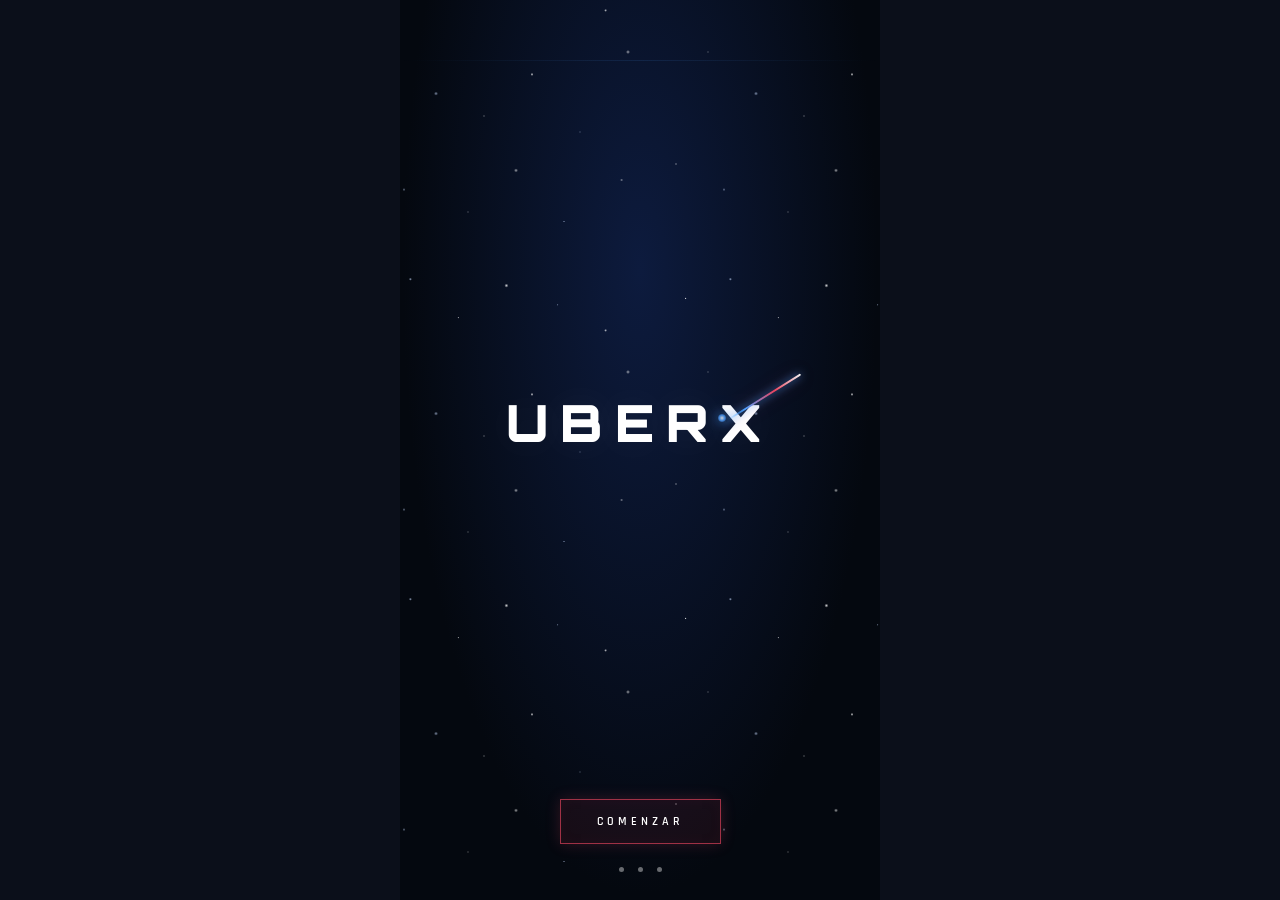
==== index.html @ eb95ddfc "feat:Base #Travel" ====
<!DOCTYPE html>
<html lang="es">
<head>
  <meta charset="UTF-8">
  <meta name="viewport" content="width=device-width, initial-scale=1.0">
  <title>UBERX — Travel App</title>

  <link rel="stylesheet" href="css/utils.css">
  <link rel="stylesheet" href="css/app.css">
</head>

<body class="app">
  <main class="app__main">

    <!-- ===================== SPLASH ===================== -->
    <section id="splash" class="screen screen--splash screen--active">
      <header class="screen__header">
        <h1 class="screen__title">UBERX</h1>
      </header>

      <div class="screen__line"></div>

      <nav class="screen__nav">
        <a href="#home" class="button button--primary">Comenzar</a>
      </nav>

      <div class="screen__loading">
        <div class="loading__dot"></div>
        <div class="loading__dot loading__dot--delay-1"></div>
        <div class="loading__dot loading__dot--delay-2"></div>
      </div>
    </section>

    <!-- ===================== HOME ===================== -->
    <section id="home" class="screen screen--home">

      <div class="home__scroll-area">

        <header class="home__header">
          <div class="home__user">
            <div class="home__avatar-draw" role="img" aria-label="Avatar de William Teig"></div>
            <div class="home__user-text">
              <span class="home__greeting">Good morning</span>
              <h1 class="home__username">William Teig</h1>
            </div>
          </div>
          <button class="home__notif-btn" aria-label="Notificaciones">
            <svg width="20" height="20" viewBox="0 0 24 24" fill="none"
                 stroke="currentColor" stroke-width="1.8" aria-hidden="true">
              <path d="M18 8A6 6 0 0 0 6 8c0 7-3 9-3 9h18s-3-2-3-9"/>
              <path d="M13.73 21a2 2 0 0 1-3.46 0"/>
            </svg>
          </button>
        </header>

        <div class="home__banner">
          <div class="home__banner-content">
            <h3 class="home__banner-title">Always Wear Your Helmet When Traveling In Space</h3>
            <p class="home__banner-link">About Safe Space Flight ›</p>
          </div>
          <div class="home__banner-figure">
            <div class="draw-astronaut" role="img" aria-label="Astronauta"></div>
          </div>
        </div>

        <nav class="home__quick-nav" aria-label="Acciones rápidas">
          <a href="#travel" class="quick-card">
            <span class="quick-card__icon" aria-hidden="true">🚀</span>
            <span class="quick-card__label">Travel</span>
          </a>
          <a href="#explore" class="quick-card">
            <span class="quick-card__icon" aria-hidden="true">🪐</span>
            <span class="quick-card__label">Explore</span>
          </a>
          <a href="#book" class="quick-card">
            <span class="quick-card__icon" aria-hidden="true">👨‍🚀</span>
            <span class="quick-card__label">Book</span>
          </a>
        </nav>

        <div class="home__search">
          <label for="search-destination" class="visually-hidden">Buscar destino</label>
          <div class="home__search-bar">
            <svg class="home__search-icon" width="16" height="16" viewBox="0 0 24 24"
                 fill="none" stroke="currentColor" stroke-width="2" aria-hidden="true">
              <circle cx="11" cy="11" r="8"/><path d="m21 21-4.35-4.35"/>
            </svg>
            <input
              id="search-destination"
              class="home__search-input"
              type="search"
              placeholder="Where to...?"
              autocomplete="off"
            >
            <div class="home__search-history" aria-hidden="true">
              <svg width="13" height="13" viewBox="0 0 24 24" fill="none"
                   stroke="currentColor" stroke-width="2">
                <circle cx="12" cy="12" r="10"/>
                <polyline points="12 6 12 12 16 14"/>
              </svg>
              <span>Now</span>
              <svg width="10" height="10" viewBox="0 0 24 24" fill="none"
                   stroke="currentColor" stroke-width="2.5">
                <polyline points="6 9 12 15 18 9"/>
              </svg>
            </div>
          </div>
        </div>

        <ul class="home__destinations-list" aria-label="Destinos disponibles">
          <li class="destination-item">
            <div class="planet-css planet-css--earth" role="img" aria-label="Tierra"></div>
            <div class="destination-item__info">
              <h4 class="destination-item__name">Earth</h4>
              <p class="destination-item__sub">Solar System, Planet 3</p>
            </div>
            <span class="destination-item__arrow" aria-hidden="true">›</span>
          </li>
          <li class="destination-item">
            <div class="planet-css planet-css--mars" role="img" aria-label="Marte"></div>
            <div class="destination-item__info">
              <h4 class="destination-item__name">Mars</h4>
              <p class="destination-item__sub">Solar System, Planet 4</p>
            </div>
            <span class="destination-item__arrow" aria-hidden="true">›</span>
          </li>
          <li class="destination-item">
            <div class="planet-css planet-css--iss" role="img" aria-label="ISS"></div>
            <div class="destination-item__info">
              <h4 class="destination-item__name">International Space Station</h4>
              <p class="destination-item__sub">Low Earth Orbit</p>
            </div>
            <span class="destination-item__arrow" aria-hidden="true">›</span>
          </li>
          <li class="destination-item">
            <div class="planet-css planet-css--moon" role="img" aria-label="Luna"></div>
            <div class="destination-item__info">
              <h4 class="destination-item__name">Moon</h4>
              <p class="destination-item__sub">Earth's Natural Satellite</p>
            </div>
            <span class="destination-item__arrow" aria-hidden="true">›</span>
          </li>
        </ul>

      </div>

      <nav class="home__bottom-nav" aria-label="Navegación principal">
        <a href="#home" class="bottom-nav__item" aria-current="page">
          <svg width="20" height="20" viewBox="0 0 24 24"
               fill="currentColor" aria-hidden="true">
            <path d="M10 20v-6h4v6h5v-8h3L12 3 2 12h3v8z"/>
          </svg>
          <span>Home</span>
        </a>
        <div class="bottom-nav__divider" aria-hidden="true"></div>
        <a href="#journeys" class="bottom-nav__item">
          <svg width="20" height="20" viewBox="0 0 24 24" fill="none"
               stroke="currentColor" stroke-width="1.8" aria-hidden="true">
            <circle cx="12" cy="12" r="10"/>
            <line x1="2" y1="12" x2="22" y2="12"/>
            <path d="M12 2a15.3 15.3 0 0 1 4 10 15.3 15.3 0 0 1-4 10 15.3 15.3 0 0 1-4-10 15.3 15.3 0 0 1 4-10z"/>
          </svg>
          <span>Journeys</span>
        </a>
      </nav>

    </section>


    <!-- ===================== TRAVEL ===================== -->
    <!--
      SISTEMA DE ESTADOS SIN JS — TRAVEL SCREEN
      ─────────────────────────────────────────────────────
      1. BOTTOM SHEET  → checkbox #sheet-toggle
         • Contraído por defecto (height: 56%)
         • Al marcar: .sheet-toggle__input:checked ~ .travel__sheet → height: 80%
         • El label .sheet__handle-area hace toggle del checkbox

      2. NAVE ACTIVA → radio inputs #ship-crew / #ship-star / #ship-dream
         • Cada radio controla qué card queda resaltada
         • #ship-crew:checked ~ .travel__sheet .ship-item:nth-child(1) → borde activo

      3. SWIPE TO CONFIRM → input[type=range] + :has()
         • El range es invisible sobre el track
         • :has(input:active) → feedback visual al arrastrar
         • :has(input:focus-visible) → estado "confirmado" persistente
      ─────────────────────────────────────────────────────
    -->
    <section id="travel" class="screen screen--travel">

      <!-- Checkbox oculto: controla el bottom sheet -->
      <input type="checkbox" id="sheet-toggle" class="sheet-toggle__input" aria-hidden="true">

      <!-- Radios ocultos: controlan la nave activa -->
      <input type="radio" name="ship" id="ship-crew"  class="ship-radio" value="crew"  checked>
      <input type="radio" name="ship" id="ship-star"  class="ship-radio" value="star">
      <input type="radio" name="ship" id="ship-dream" class="ship-radio" value="dream">

      <!-- Fondo espacial con SVG de ruta orbital -->
      <div class="travel__map" aria-hidden="true">
        <div class="travel__stars"></div>

        <svg class="travel__route-svg" viewBox="0 0 320 300"
             fill="none" xmlns="http://www.w3.org/2000/svg">
          <path
            d="M 85 240 Q 180 60 235 100"
            stroke="rgba(255,255,255,0.3)"
            stroke-width="1.5"
            stroke-dasharray="6 9"
            stroke-linecap="round"
          />
          <circle cx="85" cy="240" r="3" fill="rgba(255,255,255,0.45)"/>
        </svg>

        <div class="travel__planet travel__planet--earth">
          <div class="planet-css planet-css--earth"></div>
          <span class="travel__planet-label">Earth <span aria-hidden="true">›</span></span>
        </div>

        <div class="travel__planet travel__planet--mars">
          <div class="planet-css planet-css--mars"></div>
          <span class="travel__planet-label">Mars <span aria-hidden="true">›</span></span>
        </div>
      </div>

      <!-- Botón back -->
      <a href="#home" class="travel__back-btn" aria-label="Volver a Home">
        <svg width="16" height="16" viewBox="0 0 24 24" fill="none"
             stroke="currentColor" stroke-width="2.5" aria-hidden="true">
          <polyline points="15 18 9 12 15 6"/>
        </svg>
      </a>

      <!-- Bottom Sheet -->
      <div class="travel__sheet">

        <!-- Handle: toca para expandir/contraer -->
        <label for="sheet-toggle" class="sheet__handle-area" aria-label="Expandir opciones">
          <div class="sheet__handle"></div>
          <p class="sheet__alert">Fares are higher due to space debris</p>
        </label>

        <!-- Estado CONTRAÍDO: nave seleccionada en detalle -->
        <div class="sheet__collapsed">
          <div class="ship-illustration ship-illustration--crew"
               role="img" aria-label="Crew Dragon"></div>
          <div class="ship-detail">
            <div class="ship-detail__header">
              <h2 class="ship-detail__name">Crew Dragon</h2>
              <div class="ship-detail__price">
                <span class="ship-detail__amount">48.5</span>
                <div class="ship-detail__token" aria-label="Space token"></div>
              </div>
            </div>
            <p class="ship-detail__meta">Next Launch: 12/03/53, 19:30</p>
            <p class="ship-detail__meta">Journey duration: 18 Days, 13 Hours</p>
          </div>
        </div>

        <!-- Estado EXPANDIDO: lista de naves -->
        <div class="sheet__expanded">
          <ul class="ships-list" role="list" aria-label="Naves disponibles">

            <li class="ship-item">
              <label for="ship-crew" class="ship-item__label">
                <div class="ship-mini ship-mini--crew" aria-hidden="true"></div>
                <div class="ship-item__info">
                  <h3 class="ship-item__name">Crew Dragon</h3>
                  <p class="ship-item__date">Next Launch: 12/03/53, 19:30</p>
                </div>
                <div class="ship-item__price">
                  <span>48.5</span>
                  <div class="ship-item__token" aria-hidden="true"></div>
                </div>
              </label>
            </li>

            <li class="ship-item">
              <label for="ship-star" class="ship-item__label">
                <div class="ship-mini ship-mini--starliner" aria-hidden="true"></div>
                <div class="ship-item__info">
                  <h3 class="ship-item__name">Starliner</h3>
                  <p class="ship-item__date">Next Launch: 24/03/53, 12:30</p>
                </div>
                <div class="ship-item__price">
                  <span>51.2</span>
                  <div class="ship-item__token" aria-hidden="true"></div>
                </div>
              </label>
            </li>

            <li class="ship-item">
              <label for="ship-dream" class="ship-item__label">
                <div class="ship-mini ship-mini--dreamchaser" aria-hidden="true"></div>
                <div class="ship-item__info">
                  <h3 class="ship-item__name">Dream Chaser</h3>
                  <p class="ship-item__date">Next Launch: 24/03/53, 12:30</p>
                </div>
                <div class="ship-item__price">
                  <span>102.5</span>
                  <div class="ship-item__token" aria-hidden="true"></div>
                </div>
              </label>
            </li>

          </ul>
        </div>

        <!-- Acciones fijas -->
        <div class="sheet__actions">

          <a href="#payments" class="sheet__wallet-btn">
            <div class="wallet-icon" aria-hidden="true"></div>
            <span>Connect Wallet</span>
            <svg width="16" height="16" viewBox="0 0 24 24" fill="none"
                 stroke="currentColor" stroke-width="2" aria-hidden="true">
              <polyline points="9 18 15 12 9 6"/>
            </svg>
          </a>

          <div class="swipe-confirm">
            <label class="swipe-confirm__track" aria-label="Swipe to confirm booking">
              <div class="swipe-confirm__arrow" aria-hidden="true">
                <svg width="18" height="18" viewBox="0 0 24 24" fill="none"
                     stroke="currentColor" stroke-width="2.5">
                  <polyline points="9 18 15 12 9 6"/>
                </svg>
              </div>
              <input
                type="range"
                min="0" max="100" value="0" step="1"
                class="swipe-confirm__range"
                aria-label="Arrastra para confirmar reserva"
              >
              <span class="swipe-confirm__text">Swipe To Confirm Your Booking</span>
              <span class="swipe-confirm__done">Booking Confirmed ✓</span>
            </label>
          </div>

        </div>

      </div><!-- /travel__sheet -->

    </section><!-- /#travel -->


    <!-- ===================== PAYMENTS ===================== -->
    <section id="payments" class="screen screen--payments">
      <header class="screen__header">
        <h1 class="screen__title">Pagos</h1>
      </header>
      <form class="payments__form">
        <fieldset class="payments__fieldset">
          <legend>Método de Pago</legend>
          <label class="payments__option">
            <input type="radio" name="payment"> Tarjeta de Crédito
          </label>
          <label class="payments__option">
            <input type="radio" name="payment"> Transferencia Bancaria
          </label>
        </fieldset>
        <fieldset class="payments__fieldset">
          <legend>Datos de Tarjeta</legend>
          <input class="payments__input" type="text" placeholder="Número de tarjeta">
          <input class="payments__input" type="text" placeholder="Nombre del titular">
          <input class="payments__input" type="text" placeholder="MM/YY">
          <input class="payments__input" type="text" placeholder="CVV">
        </fieldset>
        <a href="#receipt" class="button button--primary">Pagar</a>
      </form>
      <nav class="payments__nav">
        <a href="#travel" class="button button--secondary">Atrás</a>
      </nav>
    </section>

    <!-- ===================== RECEIPT ===================== -->
    <section id="receipt" class="screen screen--receipt">
      <header class="screen__header">
        <h1 class="screen__title">Confirmación</h1>
      </header>
      <article class="receipt">
        <h2 class="receipt__title">¡Pago Realizado!</h2>
        <p class="receipt__text">Tu viaje ha sido confirmado exitosamente.</p>
        <dl class="receipt__details">
          <dt>Número de Confirmación</dt><dd>TRV-2024-001</dd>
          <dt>Monto Total</dt><dd>$850.00 USD</dd>
          <dt>Fecha de Viaje</dt><dd>15 de Mayo, 2024</dd>
        </dl>
      </article>
      <nav class="receipt__nav">
        <a href="#home" class="button button--primary">Volver al Inicio</a>
      </nav>
    </section>

  </main>
</body>
</html>
---- css/app.css ----
/* ============================================================================
   UBERX × SPACEX | APP.CSS
   ========================================================================== */

@import url('https://fonts.googleapis.com/css2?family=Orbitron:wght@900&family=Rajdhani:wght@300;600&display=swap');


/* ============================================================================
   BASE
   ========================================================================== */

.app {
    margin: 0;
    font-family: 'DM Sans', system-ui, sans-serif;
    background: #0b0f1a;
    color: #fff;
}


/* ============================================================================
   CONTENEDOR PRINCIPAL
   ========================================================================== */

.app__main {
    position: relative;
    height: 100vh;
    max-width: 480px;
    margin: 0 auto;
    overflow: hidden;
}


/* ============================================================================
   SCREENS — BASE
   ========================================================================== */

.screen {
    position: absolute;
    inset: 0;
    padding: 1.5rem;
    opacity: 0;
    pointer-events: none;
    transition: opacity 0.3s ease;
    display: flex;
    flex-direction: column;
    gap: 1rem;
}

/*
  ──────────────────────────────────────────────────────
  SISTEMA :target — CÓMO FUNCIONA LA NAVEGACIÓN SIN JS
  ──────────────────────────────────────────────────────
  1. El usuario hace clic en <a href="#home">.
  2. El navegador añade #home a la URL.
  3. :target coincide con <section id="home">.
  4. Solo esa sección recibe opacity:1 y pointer-events:auto.
  5. Todas las demás quedan en opacity:0 (invisibles).

  Fallback inicial:
  Si la URL no tiene ningún hash (#), ningún :target existe.
  La regla body:not(:has(.screen:target)) activa entonces
  la sección que tenga la clase .screen--active (el splash).
  ──────────────────────────────────────────────────────
*/

/* Fallback: sin hash en URL → muestra la pantalla con --active */
body:not(:has(.screen:target)) .screen--active {
    opacity: 1;
    pointer-events: auto;
}

/* Pantalla activa por ancla (#hash) */
.screen:target {
    opacity: 1;
    pointer-events: auto;
}


/* ============================================================================
   BOTONES — BASE
   ========================================================================== */

.button {
    padding: 0.75rem;
    border-radius: 10px;
    text-decoration: none;
    text-align: center;
}

.button--secondary {
    border: 1px solid rgba(255, 255, 255, 0.3);
    color: #fff;
}


/* ============================================================================
   FORMULARIOS — BASE
   ========================================================================== */

form {
    display: flex;
    flex-direction: column;
    gap: 1rem;
}

fieldset {
    border: 1px solid rgba(255, 255, 255, 0.2);
    padding: 0.5rem;
}

input {
    width: 100%;
    padding: 0.5rem;
}


/* ============================================================================
   SPLASH SCREEN
   ========================================================================== */

.screen--splash {
    display: flex;
    flex-direction: column;
    justify-content: space-between;
    align-items: center;
    padding: 60px 24px 40px;
    background: radial-gradient(ellipse at 50% 30%, #0d1b3e 0%, #04080f 70%);
    overflow: hidden;
}

.screen--splash::before {
    content: "";
    position: absolute;
    inset: -60px;
    background-image:
        radial-gradient(1px 1px at 8% 12%, rgba(255, 255, 255, 0.9), transparent),
        radial-gradient(1.5px 1.5px at 22% 6%, rgba(200, 220, 255, 0.7), transparent),
        radial-gradient(1px 1px at 37% 18%, rgba(255, 255, 255, 0.6), transparent),
        radial-gradient(2px 2px at 52% 8%, rgba(255, 255, 255, 0.8), transparent),
        radial-gradient(1px 1px at 68% 14%, rgba(200, 220, 255, 0.5), transparent),
        radial-gradient(1.5px 1.5px at 83% 22%, rgba(255, 255, 255, 0.7), transparent),
        radial-gradient(1px 1px at 15% 35%, rgba(255, 255, 255, 0.4), transparent),
        radial-gradient(2px 2px at 30% 48%, rgba(200, 220, 255, 0.6), transparent),
        radial-gradient(1px 1px at 45% 55%, rgba(255, 255, 255, 0.5), transparent),
        radial-gradient(1.5px 1.5px at 60% 42%, rgba(255, 255, 255, 0.8), transparent),
        radial-gradient(1px 1px at 75% 60%, rgba(200, 220, 255, 0.4), transparent),
        radial-gradient(2px 2px at 90% 35%, rgba(255, 255, 255, 0.6), transparent),
        radial-gradient(1px 1px at 5% 70%, rgba(255, 255, 255, 0.7), transparent),
        radial-gradient(1.5px 1.5px at 20% 78%, rgba(200, 220, 255, 0.5), transparent),
        radial-gradient(1px 1px at 40% 85%, rgba(255, 255, 255, 0.4), transparent),
        radial-gradient(2px 2px at 55% 72%, rgba(255, 255, 255, 0.6), transparent),
        radial-gradient(1px 1px at 70% 88%, rgba(200, 220, 255, 0.7), transparent),
        radial-gradient(1.5px 1.5px at 88% 75%, rgba(255, 255, 255, 0.5), transparent);
    background-size: 320px 320px;
    animation: starsFloat 20s linear infinite;
    z-index: 0;
    pointer-events: none;
}

.screen--splash::after {
    content: "";
    position: absolute;
    left: 0;
    right: 0;
    height: 1px;
    background: linear-gradient(90deg, transparent 0%, rgba(77, 159, 255, 0.12) 50%, transparent 100%);
    animation: scanLine 6s linear infinite;
    z-index: 1;
    pointer-events: none;
}

.screen--splash .screen__header {
    flex: 1;
    display: flex;
    flex-direction: column;
    align-items: center;
    justify-content: center;
    gap: 12px;
    z-index: 10;
    animation: fadeUp 1.2s cubic-bezier(0.16, 1, 0.3, 1) both;
}

.screen--splash .screen__title {
    font-family: 'Orbitron', 'Courier New', monospace;
    font-size: 3.2rem;
    font-weight: 900;
    letter-spacing: 12px;
    color: #ffffff;
    text-transform: uppercase;
    position: relative;
    display: inline-block;
    text-shadow: 0 0 40px rgba(255, 255, 255, 0.08);
}

.screen--splash .screen__title::after {
    content: "";
    position: absolute;
    left: 82%;
    top: 48%;
    width: 0;
    height: 2px;
    background: linear-gradient(90deg,
            transparent 0%, #4d9fff 25%, #e94560 65%, rgba(255, 255, 255, 0.95) 100%);
    transform: rotate(-32deg);
    transform-origin: left center;
    animation: trailAppear 1.6s 0.9s cubic-bezier(0.16, 1, 0.3, 1) both;
    box-shadow: 0 0 8px #4d9fff, 0 0 18px rgba(233, 69, 96, 0.4);
    border-radius: 0 2px 2px 0;
    z-index: 2;
}

.screen__line {
    position: absolute;
    width: 8px;
    height: 8px;
    border-radius: 50%;
    background: radial-gradient(circle, #ffffff 0%, #4d9fff 50%, transparent 100%);
    top: 50%;
    left: 50%;
    transform: translate(-50%, -50%) translate(82px, -32px);
    animation: headTravel 1.6s 0.9s cubic-bezier(0.16, 1, 0.3, 1) both;
    box-shadow: 0 0 12px #4d9fff, 0 0 24px rgba(77, 159, 255, 0.5);
    z-index: 11;
}

.screen--splash .screen__nav {
    padding: 0 0 16px;
    display: flex;
    justify-content: center;
    z-index: 20;
    animation: fadeUp 1s 1.1s cubic-bezier(0.16, 1, 0.3, 1) both;
}

.button--primary {
    font-family: 'Rajdhani', 'Arial Narrow', sans-serif;
    font-weight: 600;
    font-size: 0.75rem;
    letter-spacing: 4px;
    text-transform: uppercase;
    color: #ffffff;
    background: rgba(233, 69, 96, 0.08);
    border: 1px solid rgba(233, 69, 96, 0.65);
    border-radius: 0;
    padding: 14px 36px;
    text-decoration: none;
    display: inline-block;
    transition: all 0.3s ease;
    box-shadow: 0 0 14px rgba(233, 69, 96, 0.2), inset 0 0 14px rgba(233, 69, 96, 0.04);
    position: relative;
    overflow: hidden;
}

.button--primary::before {
    content: "";
    position: absolute;
    inset: 0;
    background: rgba(233, 69, 96, 0.15);
    transform: translateX(-101%);
    transition: transform 0.35s ease;
}

.button--primary:hover::before {
    transform: translateX(0);
}

.button--primary:hover {
    box-shadow: 0 0 32px rgba(233, 69, 96, 0.55);
    transform: translateY(-3px);
}

.screen__loading {
    position: absolute;
    bottom: 28px;
    left: 0;
    right: 0;
    display: flex;
    justify-content: center;
    gap: 14px;
    z-index: 20;
    animation: fadeUp 1s 1.4s both;
}

.loading__dot {
    width: 5px;
    height: 5px;
    background-color: rgba(255, 255, 255, 0.4);
    border-radius: 50%;
    animation: dotPulse 1.6s ease-in-out infinite;
}

.loading__dot--delay-1 {
    animation-delay: 0.28s;
}

.loading__dot--delay-2 {
    animation-delay: 0.56s;
}


/* ============================================================================
   HOME SCREEN
   ============================================================================

   ESTRUCTURA DE LAYOUT:
   ┌─────────────────────────────┐
   │  .screen--home              │ position: absolute, inset: 0
   │  display: flex / column     │
   │  ┌───────────────────────┐  │
   │  │ .home__scroll-area    │  │ flex: 1, overflow-y: auto
   │  │  (header, banner,     │  │ → este bloque SCROLLEA
   │  │   nav, search, list)  │  │
   │  └───────────────────────┘  │
   │  ┌───────────────────────┐  │
   │  │ .home__bottom-nav     │  │ flex-shrink: 0
   │  │  Home | Journeys      │  │ → SIEMPRE visible, no scrollea
   │  └───────────────────────┘  │
   └─────────────────────────────┘

   ========================================================================== */

.screen--home {
    background: radial-gradient(ellipse at 20% 0%, #0f1f3d 0%, #080d1a 60%);
    padding: 0;
    gap: 0;
    display: flex;
    flex-direction: column;
}

/* Zona scrolleable: todo excepto el bottom nav */
.home__scroll-area {
    flex: 1;
    overflow-y: auto;
    overflow-x: hidden;
    scrollbar-width: none;
    display: flex;
    flex-direction: column;
    gap: 14px;
    padding-bottom: 8px;
}

.home__scroll-area::-webkit-scrollbar {
    display: none;
}

/* ── Header ── */
.home__header {
    display: flex;
    align-items: center;
    justify-content: space-between;
    padding: 48px 20px 4px;
    flex-shrink: 0;
}

.home__user {
    display: flex;
    align-items: center;
    gap: 12px;
}

.home__avatar-draw {
    width: 44px;
    height: 44px;
    border-radius: 50%;
    background: linear-gradient(135deg, #1e3a5f, #2d6fa8);
    border: 2px solid rgba(77, 159, 255, 0.4);
    position: relative;
    overflow: hidden;
    flex-shrink: 0;
}

.home__avatar-draw::before {
    content: "";
    position: absolute;
    bottom: -4px;
    left: 50%;
    transform: translateX(-50%);
    width: 28px;
    height: 22px;
    background: rgba(77, 159, 255, 0.45);
    border-radius: 50% 50% 0 0;
}

.home__avatar-draw::after {
    content: "";
    position: absolute;
    top: 9px;
    left: 50%;
    transform: translateX(-50%);
    width: 17px;
    height: 17px;
    background: rgba(200, 220, 255, 0.85);
    border-radius: 50%;
}

.home__user-text {
    display: flex;
    flex-direction: column;
    gap: 1px;
}

.home__greeting {
    font-size: 0.68rem;
    color: rgba(255, 255, 255, 0.42);
    letter-spacing: 0.8px;
    text-transform: uppercase;
}

/* h1 semántico para el saludo en esta pantalla */
.home__username {
    font-size: 1rem;
    font-weight: 600;
    color: #fff;
    letter-spacing: 0.2px;
    margin: 0;
}

.home__notif-btn {
    width: 38px;
    height: 38px;
    border-radius: 50%;
    background: rgba(255, 255, 255, 0.05);
    border: 1px solid rgba(255, 255, 255, 0.1);
    color: rgba(255, 255, 255, 0.55);
    display: flex;
    align-items: center;
    justify-content: center;
    cursor: pointer;
    transition: all 0.2s ease;
    flex-shrink: 0;
}

.home__notif-btn:hover {
    background: rgba(77, 159, 255, 0.15);
    border-color: rgba(77, 159, 255, 0.4);
    color: #fff;
}

/* ── Banner ── */
.home__banner {
    margin: 0 16px;
    background: linear-gradient(135deg,
            rgba(30, 58, 95, 0.72) 0%,
            rgba(15, 30, 60, 0.82) 100%);
    backdrop-filter: blur(14px);
    -webkit-backdrop-filter: blur(14px);
    border: 1px solid rgba(77, 159, 255, 0.18);
    border-radius: 16px;
    padding: 18px 16px;
    display: flex;
    align-items: center;
    justify-content: space-between;
    overflow: hidden;
    position: relative;
    flex-shrink: 0;
}

.home__banner::before {
    content: "";
    position: absolute;
    top: -30px;
    right: -30px;
    width: 100px;
    height: 100px;
    background: radial-gradient(circle, rgba(77, 159, 255, 0.1) 0%, transparent 70%);
    pointer-events: none;
}

.home__banner-content {
    flex: 1;
    padding-right: 12px;
}

.home__banner-title {
    font-size: 0.82rem;
    font-weight: 600;
    color: #fff;
    line-height: 1.45;
    margin: 0 0 8px;
}

.home__banner-link {
    font-size: 0.72rem;
    color: #4d9fff;
    cursor: pointer;
    margin: 0;
}

/* Astronauta CSS */
.draw-astronaut {
    width: 54px;
    height: 62px;
    background: linear-gradient(160deg, #e8eef5, #c8d8e8);
    border-radius: 40% 40% 28% 28%;
    position: relative;
    flex-shrink: 0;
    box-shadow: 0 4px 16px rgba(0, 0, 0, 0.3);
}

.draw-astronaut::before {
    content: "";
    position: absolute;
    top: -10px;
    left: 3px;
    width: 48px;
    height: 34px;
    background: linear-gradient(160deg, #dde8f0, #bccfe0);
    border-radius: 50%;
    border: 2px solid rgba(255, 255, 255, 0.45);
}

.draw-astronaut::after {
    content: "";
    position: absolute;
    top: -4px;
    left: 10px;
    width: 34px;
    height: 21px;
    background: linear-gradient(135deg, rgba(77, 159, 255, 0.55), rgba(30, 60, 120, 0.8));
    border-radius: 8px;
    border: 1px solid rgba(150, 200, 255, 0.35);
}

/* ── Quick Nav ── */
.home__quick-nav {
    display: grid;
    grid-template-columns: repeat(3, 1fr);
    gap: 10px;
    padding: 0 16px;
    flex-shrink: 0;
}

.quick-card {
    background: rgba(255, 255, 255, 0.05);
    backdrop-filter: blur(8px);
    -webkit-backdrop-filter: blur(8px);
    border: 1px solid rgba(255, 255, 255, 0.1);
    border-radius: 14px;
    padding: 14px 8px 12px;
    display: flex;
    flex-direction: column;
    align-items: center;
    gap: 8px;
    text-decoration: none;
    transition: all 0.2s ease;
}

.quick-card:hover,
.quick-card:active {
    background: rgba(77, 159, 255, 0.1);
    border-color: rgba(77, 159, 255, 0.3);
    transform: translateY(-2px);
}

.quick-card__icon {
    font-size: 1.6rem;
    line-height: 1;
}

.quick-card__label {
    color: rgba(255, 255, 255, 0.85);
    font-weight: 600;
    font-size: 0.72rem;
    letter-spacing: 0.3px;
}

/* ── Search ── */
.home__search {
    padding: 0 16px;
    flex-shrink: 0;
}

.home__search-bar {
    background: rgba(255, 255, 255, 0.06);
    backdrop-filter: blur(8px);
    -webkit-backdrop-filter: blur(8px);
    border: 1px solid rgba(255, 255, 255, 0.1);
    border-radius: 12px;
    padding: 10px 14px;
    display: flex;
    align-items: center;
    gap: 10px;
    transition: border-color 0.2s ease;
}

.home__search-bar:focus-within {
    border-color: rgba(77, 159, 255, 0.45);
}

.home__search-icon {
    color: rgba(255, 255, 255, 0.35);
    flex-shrink: 0;
}

/* input type="search" real */
.home__search-input {
    flex: 1;
    background: transparent;
    border: none;
    outline: none;
    font-size: 0.88rem;
    color: #fff;
    font-family: inherit;
    padding: 0;
    width: auto;
    /* anula el input { width:100% } del base */
}

.home__search-input::placeholder {
    color: rgba(255, 255, 255, 0.38);
}

/* quita el botón nativo de borrar en WebKit */
.home__search-input::-webkit-search-cancel-button {
    display: none;
}

.home__search-history {
    display: flex;
    align-items: center;
    gap: 5px;
    background: rgba(255, 255, 255, 0.07);
    border: 1px solid rgba(255, 255, 255, 0.1);
    padding: 5px 10px;
    border-radius: 20px;
    font-size: 0.75rem;
    color: rgba(255, 255, 255, 0.65);
    white-space: nowrap;
    flex-shrink: 0;
}

/* ── Destinations ── */
.home__destinations-list {
    list-style: none;
    padding: 0 16px;
    display: flex;
    flex-direction: column;
    gap: 8px;
    margin: 0;
}

.destination-item {
    display: flex;
    align-items: center;
    gap: 14px;
    padding: 12px 14px;
    background: rgba(255, 255, 255, 0.04);
    backdrop-filter: blur(8px);
    -webkit-backdrop-filter: blur(8px);
    border: 1px solid rgba(255, 255, 255, 0.08);
    border-radius: 14px;
    cursor: pointer;
    transition: all 0.2s ease;
}

.destination-item:hover {
    background: rgba(77, 159, 255, 0.08);
    border-color: rgba(77, 159, 255, 0.25);
    transform: translateX(3px);
}

.planet-css {
    width: 44px;
    height: 44px;
    border-radius: 50%;
    flex-shrink: 0;
    box-shadow: 0 2px 12px rgba(0, 0, 0, 0.4);
}

.planet-css--earth {
    background:
        radial-gradient(circle at 35% 30%, rgba(255, 255, 255, 0.25) 0%, transparent 40%),
        radial-gradient(circle at 30% 30%, #4facfe, #00b4d8 40%, #0077b6 100%);
}

.planet-css--mars {
    background:
        radial-gradient(circle at 35% 30%, rgba(255, 200, 150, 0.35) 0%, transparent 40%),
        radial-gradient(circle at 30% 30%, #ff6b4a, #e05a32 40%, #c0392b 100%);
}

.planet-css--iss {
    background: rgba(255, 255, 255, 0.06);
    border: 1px solid rgba(255, 255, 255, 0.15);
    display: flex;
    align-items: center;
    justify-content: center;
    font-size: 1.4rem;
}

.planet-css--iss::after {
    content: "🛸";
    font-size: 1.3rem;
    line-height: 1;
}

.planet-css--moon {
    background:
        radial-gradient(circle at 35% 30%, rgba(255, 255, 255, 0.2) 0%, transparent 40%),
        radial-gradient(circle at 30% 30%, #c8cdd6, #9aa0ad 40%, #6b7280 100%);
}

.destination-item__info {
    flex: 1;
    min-width: 0;
}

.destination-item__name {
    font-size: 0.88rem;
    font-weight: 600;
    color: #fff;
    margin: 0 0 2px;
    white-space: nowrap;
    overflow: hidden;
    text-overflow: ellipsis;
}

.destination-item__sub {
    font-size: 0.7rem;
    color: rgba(255, 255, 255, 0.38);
    letter-spacing: 0.2px;
    margin: 0;
}

.destination-item__arrow {
    font-size: 1.1rem;
    color: rgba(255, 255, 255, 0.22);
    flex-shrink: 0;
    line-height: 1;
}

/* ── Bottom Navigation — ESTÁTICO ── */
/*
  No usa position:absolute dentro del screen.
  El screen--home es flex column:
    - .home__scroll-area  → flex:1, scrollea
    - .home__bottom-nav   → flex-shrink:0, siempre visible abajo
  Esto garantiza que el nav no desaparezca al hacer scroll.
*/
.home__bottom-nav {
    flex-shrink: 0;
    height: 60px;
    background: rgba(6, 10, 22, 0.92);
    backdrop-filter: blur(20px);
    -webkit-backdrop-filter: blur(20px);
    border-top: 1px solid rgba(255, 255, 255, 0.07);
    display: flex;
    align-items: center;
    justify-content: space-around;
    padding: 0 24px;
}

.bottom-nav__item {
    display: flex;
    flex-direction: column;
    align-items: center;
    gap: 4px;
    text-decoration: none;
    color: rgba(255, 255, 255, 0.32);
    font-size: 0.63rem;
    letter-spacing: 0.5px;
    text-transform: uppercase;
    font-weight: 600;
    transition: color 0.2s ease;
    flex: 1;
}

/* Estado activo: aria-current="page" en lugar de clase */
.bottom-nav__item[aria-current="page"] {
    color: #4d9fff;
}

.bottom-nav__item:hover:not([aria-current="page"]) {
    color: rgba(255, 255, 255, 0.6);
}

.bottom-nav__divider {
    width: 1px;
    height: 22px;
    background: rgba(255, 255, 255, 0.08);
}


/* ============================================================================
   RESPONSIVE — TABLET (≥ 600px)
   ========================================================================== */

@media (min-width: 600px) {

    /* Quick nav: ya es 3 columnas, se mantiene */
    .home__quick-nav {
        grid-template-columns: repeat(3, 1fr);
    }

    /* Lista de destinos: 2 columnas tipo mini-cards */
    .home__destinations-list {
        display: grid;
        grid-template-columns: repeat(2, 1fr);
        gap: 10px;
    }

    .destination-item {
        flex-direction: column;
        align-items: flex-start;
        gap: 10px;
        padding: 14px;
    }

    .destination-item__arrow {
        display: none;
    }
}


/* ============================================================================
   ANIMACIONES
   ========================================================================== */

@keyframes trailAppear {
    from {
        width: 0;
        opacity: 0;
    }

    to {
        width: 88px;
        opacity: 1;
    }
}

@keyframes headTravel {
    from {
        opacity: 0;
    }

    10% {
        opacity: 1;
    }

    to {
        opacity: 0.8;
    }
}

@keyframes fadeUp {
    from {
        opacity: 0;
        transform: translateY(20px);
    }

    to {
        opacity: 1;
        transform: translateY(0);
    }
}

@keyframes scanLine {
    from {
        top: 0%;
    }

    to {
        top: 100%;
    }
}

@keyframes starsFloat {
    from {
        transform: translateY(0);
    }

    to {
        transform: translateY(60px);
    }
}

@keyframes dotPulse {

    0%,
    100% {
        opacity: 0.3;
        transform: scale(1);
    }

    50% {
        opacity: 1;
        transform: scale(1.7);
        box-shadow: 0 0 8px rgba(255, 255, 255, 0.5);
    }
}
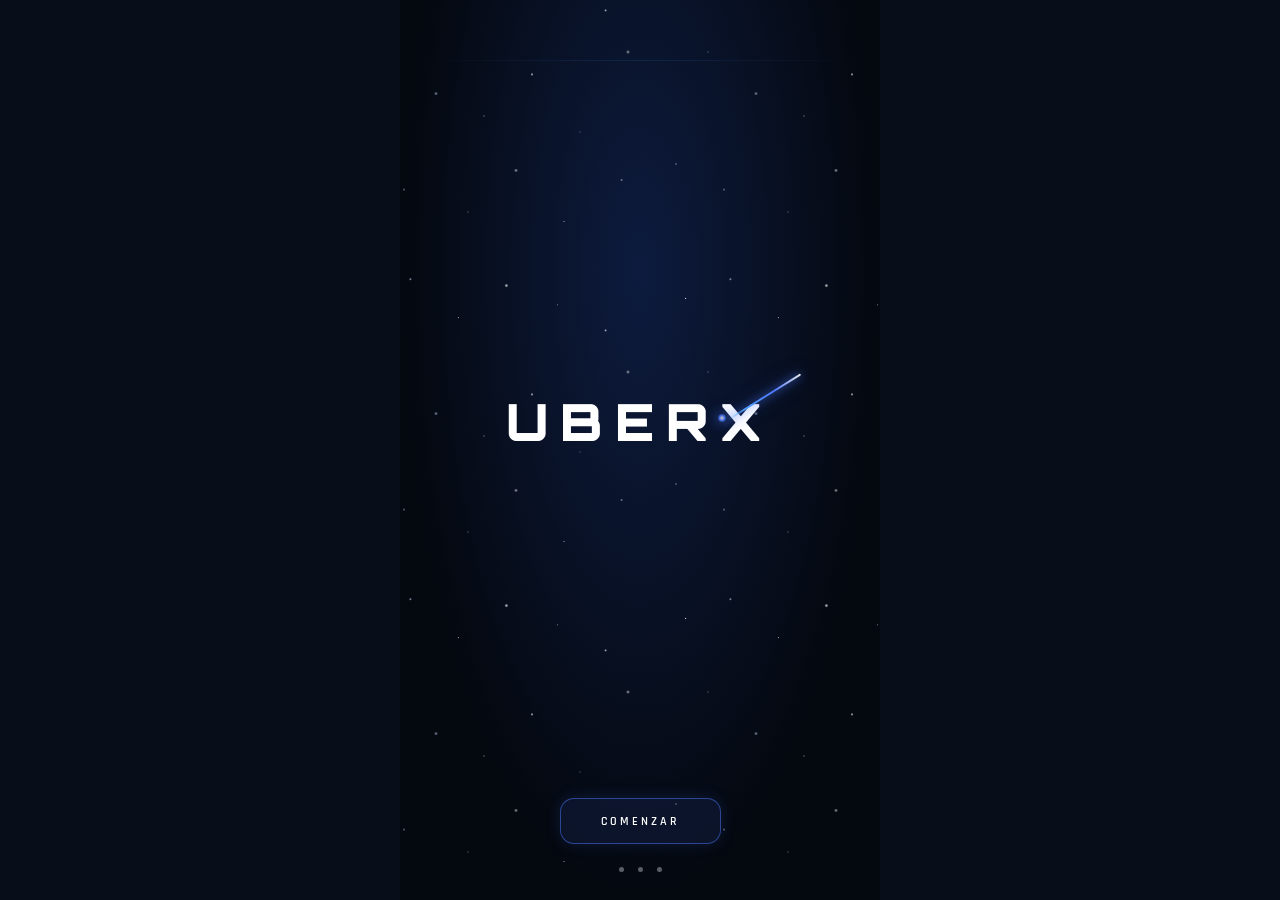
==== commit ed95f9a1: "feat:base #metodos" ====
--- a/index.html
+++ b/index.html
@@ -346,31 +346,182 @@
 
     <!-- ===================== PAYMENTS ===================== -->
     <section id="payments" class="screen screen--payments">
-      <header class="screen__header">
-        <h1 class="screen__title">Pagos</h1>
+
+      <!-- Header -->
+      <header class="pm__header">
+        <a href="#travel" class="pm__back" aria-label="Back">
+          <svg width="18" height="18" viewBox="0 0 24 24" fill="none"
+               stroke="currentColor" stroke-width="2.5" aria-hidden="true">
+            <polyline points="15 18 9 12 15 6"/>
+          </svg>
+        </a>
+        <h1 class="pm__title">Payment Methods</h1>
+        <div class="pm__header-spacer" aria-hidden="true"></div>
       </header>
-      <form class="payments__form">
-        <fieldset class="payments__fieldset">
-          <legend>Método de Pago</legend>
-          <label class="payments__option">
-            <input type="radio" name="payment"> Tarjeta de Crédito
-          </label>
-          <label class="payments__option">
-            <input type="radio" name="payment"> Transferencia Bancaria
-          </label>
-        </fieldset>
-        <fieldset class="payments__fieldset">
-          <legend>Datos de Tarjeta</legend>
-          <input class="payments__input" type="text" placeholder="Número de tarjeta">
-          <input class="payments__input" type="text" placeholder="Nombre del titular">
-          <input class="payments__input" type="text" placeholder="MM/YY">
-          <input class="payments__input" type="text" placeholder="CVV">
-        </fieldset>
-        <a href="#receipt" class="button button--primary">Pagar</a>
-      </form>
-      <nav class="payments__nav">
-        <a href="#travel" class="button button--secondary">Atrás</a>
-      </nav>
+
+      <!-- Scrollable content -->
+      <div class="pm__body">
+
+        <!-- Buscador (solo visual) -->
+        <div class="pm__search-wrap">
+          <svg class="pm__search-icon" width="15" height="15" viewBox="0 0 24 24"
+               fill="none" stroke="currentColor" stroke-width="2" aria-hidden="true">
+            <circle cx="11" cy="11" r="8"/><path d="m21 21-4.35-4.35"/>
+          </svg>
+          <input
+            type="search"
+            class="pm__search-input"
+            placeholder="Search payment methods"
+            autocomplete="off"
+            aria-label="Search payment methods"
+            readonly
+          >
+        </div>
+
+        <!-- Lista de métodos -->
+        <ul class="pm__list" role="list" aria-label="Payment methods">
+
+          <!-- Tarjeta 1 — Default -->
+          <li class="pm__item pm__item--active">
+            <a href="#payments" class="pm__item-row" role="button"
+               aria-label="Visa ending 1234, default card">
+              <!-- Logo chip -->
+              <div class="pm__card-logo pm__card-logo--visa" aria-hidden="true">
+                <svg viewBox="0 0 38 24" width="28" height="18">
+                  <rect width="38" height="24" rx="4" fill="rgba(255,255,255,0.06)"/>
+                  <circle cx="15" cy="12" r="7" fill="rgba(255,80,80,0.75)"/>
+                  <circle cx="23" cy="12" r="7" fill="rgba(255,160,0,0.65)"
+                          style="mix-blend-mode:screen"/>
+                </svg>
+              </div>
+
+              <!-- Info -->
+              <div class="pm__item-info">
+                <div class="pm__item-number">**** **** **** 1234</div>
+                <div class="pm__item-expiry">Expires 12/25</div>
+              </div>
+
+              <!-- Badge + kebab -->
+              <div class="pm__item-actions">
+                <span class="pm__badge">Default</span>
+                <button class="pm__kebab" aria-label="More options for card 1234"
+                        tabindex="-1">
+                  <svg width="16" height="16" viewBox="0 0 24 24" fill="currentColor"
+                       aria-hidden="true">
+                    <circle cx="12" cy="5" r="1.5"/>
+                    <circle cx="12" cy="12" r="1.5"/>
+                    <circle cx="12" cy="19" r="1.5"/>
+                  </svg>
+                </button>
+              </div>
+            </a>
+          </li>
+
+          <!-- Tarjeta 2 -->
+          <li class="pm__item">
+            <a href="#payments" class="pm__item-row" role="button"
+               aria-label="Card ending 5678">
+              <!-- Logo chip -->
+              <div class="pm__card-logo pm__card-logo--mc" aria-hidden="true">
+                <svg viewBox="0 0 38 24" width="28" height="18">
+                  <rect width="38" height="24" rx="4" fill="rgba(255,255,255,0.06)"/>
+                  <rect x="6" y="7" width="10" height="10" rx="2"
+                        fill="rgba(100,180,255,0.6)"/>
+                  <rect x="8" y="9" width="6" height="6" rx="1"
+                        fill="rgba(180,220,255,0.35)"/>
+                </svg>
+              </div>
+
+              <!-- Info -->
+              <div class="pm__item-info">
+                <div class="pm__item-number">**** **** **** 5678</div>
+                <div class="pm__item-expiry">Expires 01/26</div>
+              </div>
+
+              <!-- Edit + Delete -->
+              <div class="pm__item-actions">
+                <button class="pm__action-btn pm__action-btn--edit"
+                        aria-label="Edit card 5678">
+                  <svg width="14" height="14" viewBox="0 0 24 24" fill="none"
+                       stroke="currentColor" stroke-width="2" aria-hidden="true">
+                    <path d="M11 4H4a2 2 0 0 0-2 2v14a2 2 0 0 0 2 2h14a2 2 0 0 0 2-2v-7"/>
+                    <path d="M18.5 2.5a2.121 2.121 0 0 1 3 3L12 15l-4 1 1-4 9.5-9.5z"/>
+                  </svg>
+                </button>
+                <button class="pm__action-btn pm__action-btn--delete"
+                        aria-label="Delete card 5678">
+                  <svg width="14" height="14" viewBox="0 0 24 24" fill="none"
+                       stroke="currentColor" stroke-width="2" aria-hidden="true">
+                    <polyline points="3 6 5 6 21 6"/>
+                    <path d="M19 6l-1 14a2 2 0 0 1-2 2H8a2 2 0 0 1-2-2L5 6"/>
+                    <path d="M10 11v6M14 11v6"/>
+                    <path d="M9 6V4a1 1 0 0 1 1-1h4a1 1 0 0 1 1 1v2"/>
+                  </svg>
+                </button>
+              </div>
+            </a>
+          </li>
+
+          <!-- PayPal -->
+          <li class="pm__item">
+            <a href="#payments" class="pm__item-row" role="button"
+               aria-label="PayPal account">
+              <!-- PayPal logo -->
+              <div class="pm__card-logo pm__card-logo--paypal" aria-hidden="true">
+                <svg viewBox="0 0 38 24" width="28" height="18">
+                  <rect width="38" height="24" rx="4" fill="rgba(255,255,255,0.06)"/>
+                  <text x="5" y="17" font-size="11" font-weight="800"
+                        font-family="sans-serif" fill="#009cde">Pay</text>
+                  <text x="20" y="17" font-size="11" font-weight="800"
+                        font-family="sans-serif" fill="#003087">Pal</text>
+                </svg>
+              </div>
+
+              <!-- Info -->
+              <div class="pm__item-info">
+                <div class="pm__item-number">PayPal</div>
+                <div class="pm__item-expiry">user@spacex.com</div>
+              </div>
+
+              <!-- Edit + Delete -->
+              <div class="pm__item-actions">
+                <button class="pm__action-btn pm__action-btn--edit"
+                        aria-label="Edit PayPal">
+                  <svg width="14" height="14" viewBox="0 0 24 24" fill="none"
+                       stroke="currentColor" stroke-width="2" aria-hidden="true">
+                    <path d="M11 4H4a2 2 0 0 0-2 2v14a2 2 0 0 0 2 2h14a2 2 0 0 0 2-2v-7"/>
+                    <path d="M18.5 2.5a2.121 2.121 0 0 1 3 3L12 15l-4 1 1-4 9.5-9.5z"/>
+                  </svg>
+                </button>
+                <button class="pm__action-btn pm__action-btn--delete"
+                        aria-label="Delete PayPal">
+                  <svg width="14" height="14" viewBox="0 0 24 24" fill="none"
+                       stroke="currentColor" stroke-width="2" aria-hidden="true">
+                    <polyline points="3 6 5 6 21 6"/>
+                    <path d="M19 6l-1 14a2 2 0 0 1-2 2H8a2 2 0 0 1-2-2L5 6"/>
+                    <path d="M10 11v6M14 11v6"/>
+                    <path d="M9 6V4a1 1 0 0 1 1-1h4a1 1 0 0 1 1 1v2"/>
+                  </svg>
+                </button>
+              </div>
+            </a>
+          </li>
+
+        </ul>
+      </div><!-- /pm__body -->
+
+      <!-- CTA sticky -->
+      <div class="pm__footer">
+        <button class="pm__cta" type="button">
+          <svg width="16" height="16" viewBox="0 0 24 24" fill="none"
+               stroke="currentColor" stroke-width="2.5" aria-hidden="true">
+            <line x1="12" y1="5" x2="12" y2="19"/>
+            <line x1="5" y1="12" x2="19" y2="12"/>
+          </svg>
+          Add New Method
+        </button>
+      </div>
+
     </section>
 
     <!-- ===================== RECEIPT ===================== -->
--- a/css/app.css
+++ b/css/app.css
@@ -12,14 +12,9 @@
 .app {
     margin: 0;
     font-family: 'DM Sans', system-ui, sans-serif;
-    background: #0b0f1a;
+    background: #080d1a;
     color: #fff;
 }
-
-
-/* ============================================================================
-   CONTENEDOR PRINCIPAL
-   ========================================================================== */
 
 .app__main {
     position: relative;
@@ -46,30 +41,11 @@
     gap: 1rem;
 }
 
-/*
-  ──────────────────────────────────────────────────────
-  SISTEMA :target — CÓMO FUNCIONA LA NAVEGACIÓN SIN JS
-  ──────────────────────────────────────────────────────
-  1. El usuario hace clic en <a href="#home">.
-  2. El navegador añade #home a la URL.
-  3. :target coincide con <section id="home">.
-  4. Solo esa sección recibe opacity:1 y pointer-events:auto.
-  5. Todas las demás quedan en opacity:0 (invisibles).
-
-  Fallback inicial:
-  Si la URL no tiene ningún hash (#), ningún :target existe.
-  La regla body:not(:has(.screen:target)) activa entonces
-  la sección que tenga la clase .screen--active (el splash).
-  ──────────────────────────────────────────────────────
-*/
-
-/* Fallback: sin hash en URL → muestra la pantalla con --active */
 body:not(:has(.screen:target)) .screen--active {
     opacity: 1;
     pointer-events: auto;
 }
 
-/* Pantalla activa por ancla (#hash) */
 .screen:target {
     opacity: 1;
     pointer-events: auto;
@@ -82,14 +58,49 @@
 
 .button {
     padding: 0.75rem;
-    border-radius: 10px;
+    border-radius: 12px;
     text-decoration: none;
     text-align: center;
+    font-family: 'Rajdhani', sans-serif;
+    font-weight: 600;
+    font-size: 0.78rem;
+    letter-spacing: 3px;
+    text-transform: uppercase;
+}
+
+/* Botón primario — paleta azul unificada en toda la app */
+.button--primary {
+    color: #ffffff;
+    background: rgba(77, 120, 255, 0.1);
+    border: 1px solid rgba(77, 120, 255, 0.5);
+    display: inline-block;
+    transition: all 0.3s ease;
+    box-shadow: 0 0 16px rgba(77, 120, 255, 0.15);
+    position: relative;
+    overflow: hidden;
+}
+
+.button--primary::before {
+    content: "";
+    position: absolute;
+    inset: 0;
+    background: rgba(77, 120, 255, 0.18);
+    transform: translateX(-101%);
+    transition: transform 0.35s ease;
+}
+
+.button--primary:hover::before {
+    transform: translateX(0);
+}
+
+.button--primary:hover {
+    box-shadow: 0 0 28px rgba(77, 120, 255, 0.4);
+    transform: translateY(-2px);
 }
 
 .button--secondary {
-    border: 1px solid rgba(255, 255, 255, 0.3);
-    color: #fff;
+    border: 1px solid rgba(255, 255, 255, 0.2);
+    color: rgba(255, 255, 255, 0.7);
 }
 
 
@@ -104,8 +115,9 @@
 }
 
 fieldset {
-    border: 1px solid rgba(255, 255, 255, 0.2);
-    padding: 0.5rem;
+    border: 1px solid rgba(255, 255, 255, 0.15);
+    border-radius: 10px;
+    padding: 0.75rem;
 }
 
 input {
@@ -163,7 +175,7 @@
     left: 0;
     right: 0;
     height: 1px;
-    background: linear-gradient(90deg, transparent 0%, rgba(77, 159, 255, 0.12) 50%, transparent 100%);
+    background: linear-gradient(90deg, transparent, rgba(77, 159, 255, 0.12), transparent);
     animation: scanLine 6s linear infinite;
     z-index: 1;
     pointer-events: none;
@@ -181,15 +193,14 @@
 }
 
 .screen--splash .screen__title {
-    font-family: 'Orbitron', 'Courier New', monospace;
+    font-family: 'Orbitron', monospace;
     font-size: 3.2rem;
     font-weight: 900;
     letter-spacing: 12px;
-    color: #ffffff;
+    color: #fff;
     text-transform: uppercase;
     position: relative;
     display: inline-block;
-    text-shadow: 0 0 40px rgba(255, 255, 255, 0.08);
 }
 
 .screen--splash .screen__title::after {
@@ -199,12 +210,11 @@
     top: 48%;
     width: 0;
     height: 2px;
-    background: linear-gradient(90deg,
-            transparent 0%, #4d9fff 25%, #e94560 65%, rgba(255, 255, 255, 0.95) 100%);
+    background: linear-gradient(90deg, transparent, #4d9fff 25%, #4d78ff 65%, rgba(255, 255, 255, 0.9) 100%);
     transform: rotate(-32deg);
     transform-origin: left center;
     animation: trailAppear 1.6s 0.9s cubic-bezier(0.16, 1, 0.3, 1) both;
-    box-shadow: 0 0 8px #4d9fff, 0 0 18px rgba(233, 69, 96, 0.4);
+    box-shadow: 0 0 8px #4d78ff, 0 0 18px rgba(77, 120, 255, 0.5);
     border-radius: 0 2px 2px 0;
     z-index: 2;
 }
@@ -214,12 +224,12 @@
     width: 8px;
     height: 8px;
     border-radius: 50%;
-    background: radial-gradient(circle, #ffffff 0%, #4d9fff 50%, transparent 100%);
+    background: radial-gradient(circle, #fff 0%, #4d78ff 50%, transparent 100%);
     top: 50%;
     left: 50%;
     transform: translate(-50%, -50%) translate(82px, -32px);
     animation: headTravel 1.6s 0.9s cubic-bezier(0.16, 1, 0.3, 1) both;
-    box-shadow: 0 0 12px #4d9fff, 0 0 24px rgba(77, 159, 255, 0.5);
+    box-shadow: 0 0 12px #4d78ff, 0 0 24px rgba(77, 120, 255, 0.5);
     z-index: 11;
 }
 
@@ -231,41 +241,10 @@
     animation: fadeUp 1s 1.1s cubic-bezier(0.16, 1, 0.3, 1) both;
 }
 
-.button--primary {
-    font-family: 'Rajdhani', 'Arial Narrow', sans-serif;
-    font-weight: 600;
-    font-size: 0.75rem;
-    letter-spacing: 4px;
-    text-transform: uppercase;
-    color: #ffffff;
-    background: rgba(233, 69, 96, 0.08);
-    border: 1px solid rgba(233, 69, 96, 0.65);
-    border-radius: 0;
-    padding: 14px 36px;
-    text-decoration: none;
-    display: inline-block;
-    transition: all 0.3s ease;
-    box-shadow: 0 0 14px rgba(233, 69, 96, 0.2), inset 0 0 14px rgba(233, 69, 96, 0.04);
-    position: relative;
-    overflow: hidden;
-}
-
-.button--primary::before {
-    content: "";
-    position: absolute;
-    inset: 0;
-    background: rgba(233, 69, 96, 0.15);
-    transform: translateX(-101%);
-    transition: transform 0.35s ease;
-}
-
-.button--primary:hover::before {
-    transform: translateX(0);
-}
-
-.button--primary:hover {
-    box-shadow: 0 0 32px rgba(233, 69, 96, 0.55);
-    transform: translateY(-3px);
+/* Splash: botón primario mantiene border-radius más grande */
+.screen--splash .button--primary {
+    border-radius: 14px;
+    padding: 14px 40px;
 }
 
 .screen__loading {
@@ -283,7 +262,7 @@
 .loading__dot {
     width: 5px;
     height: 5px;
-    background-color: rgba(255, 255, 255, 0.4);
+    background: rgba(255, 255, 255, 0.35);
     border-radius: 50%;
     animation: dotPulse 1.6s ease-in-out infinite;
 }
@@ -299,23 +278,6 @@
 
 /* ============================================================================
    HOME SCREEN
-   ============================================================================
-
-   ESTRUCTURA DE LAYOUT:
-   ┌─────────────────────────────┐
-   │  .screen--home              │ position: absolute, inset: 0
-   │  display: flex / column     │
-   │  ┌───────────────────────┐  │
-   │  │ .home__scroll-area    │  │ flex: 1, overflow-y: auto
-   │  │  (header, banner,     │  │ → este bloque SCROLLEA
-   │  │   nav, search, list)  │  │
-   │  └───────────────────────┘  │
-   │  ┌───────────────────────┐  │
-   │  │ .home__bottom-nav     │  │ flex-shrink: 0
-   │  │  Home | Journeys      │  │ → SIEMPRE visible, no scrollea
-   │  └───────────────────────┘  │
-   └─────────────────────────────┘
-
    ========================================================================== */
 
 .screen--home {
@@ -326,7 +288,6 @@
     flex-direction: column;
 }
 
-/* Zona scrolleable: todo excepto el bottom nav */
 .home__scroll-area {
     flex: 1;
     overflow-y: auto;
@@ -342,12 +303,12 @@
     display: none;
 }
 
-/* ── Header ── */
+/* Header */
 .home__header {
     display: flex;
     align-items: center;
     justify-content: space-between;
-    padding: 48px 20px 4px;
+    padding: 52px 20px 4px;
     flex-shrink: 0;
 }
 
@@ -361,8 +322,8 @@
     width: 44px;
     height: 44px;
     border-radius: 50%;
-    background: linear-gradient(135deg, #1e3a5f, #2d6fa8);
-    border: 2px solid rgba(77, 159, 255, 0.4);
+    background: linear-gradient(135deg, #1a3060, #2a5a98);
+    border: 2px solid rgba(77, 120, 255, 0.4);
     position: relative;
     overflow: hidden;
     flex-shrink: 0;
@@ -376,7 +337,7 @@
     transform: translateX(-50%);
     width: 28px;
     height: 22px;
-    background: rgba(77, 159, 255, 0.45);
+    background: rgba(77, 120, 255, 0.4);
     border-radius: 50% 50% 0 0;
 }
 
@@ -400,17 +361,15 @@
 
 .home__greeting {
     font-size: 0.68rem;
-    color: rgba(255, 255, 255, 0.42);
+    color: rgba(255, 255, 255, 0.4);
     letter-spacing: 0.8px;
     text-transform: uppercase;
 }
 
-/* h1 semántico para el saludo en esta pantalla */
 .home__username {
     font-size: 1rem;
     font-weight: 600;
     color: #fff;
-    letter-spacing: 0.2px;
     margin: 0;
 }
 
@@ -419,8 +378,8 @@
     height: 38px;
     border-radius: 50%;
     background: rgba(255, 255, 255, 0.05);
-    border: 1px solid rgba(255, 255, 255, 0.1);
-    color: rgba(255, 255, 255, 0.55);
+    border: 1px solid rgba(255, 255, 255, 0.09);
+    color: rgba(255, 255, 255, 0.5);
     display: flex;
     align-items: center;
     justify-content: center;
@@ -430,22 +389,20 @@
 }
 
 .home__notif-btn:hover {
-    background: rgba(77, 159, 255, 0.15);
-    border-color: rgba(77, 159, 255, 0.4);
+    background: rgba(77, 120, 255, 0.15);
+    border-color: rgba(77, 120, 255, 0.4);
     color: #fff;
 }
 
-/* ── Banner ── */
+/* Banner glassmorphism */
 .home__banner {
     margin: 0 16px;
-    background: linear-gradient(135deg,
-            rgba(30, 58, 95, 0.72) 0%,
-            rgba(15, 30, 60, 0.82) 100%);
+    background: linear-gradient(135deg, rgba(20, 45, 90, 0.7) 0%, rgba(10, 20, 50, 0.82) 100%);
     backdrop-filter: blur(14px);
     -webkit-backdrop-filter: blur(14px);
-    border: 1px solid rgba(77, 159, 255, 0.18);
+    border: 1px solid rgba(77, 120, 255, 0.16);
     border-radius: 16px;
-    padding: 18px 16px;
+    padding: 16px;
     display: flex;
     align-items: center;
     justify-content: space-between;
@@ -461,7 +418,7 @@
     right: -30px;
     width: 100px;
     height: 100px;
-    background: radial-gradient(circle, rgba(77, 159, 255, 0.1) 0%, transparent 70%);
+    background: radial-gradient(circle, rgba(77, 120, 255, 0.1), transparent 70%);
     pointer-events: none;
 }
 
@@ -480,7 +437,7 @@
 
 .home__banner-link {
     font-size: 0.72rem;
-    color: #4d9fff;
+    color: #4d78ff;
     cursor: pointer;
     margin: 0;
 }
@@ -505,7 +462,7 @@
     height: 34px;
     background: linear-gradient(160deg, #dde8f0, #bccfe0);
     border-radius: 50%;
-    border: 2px solid rgba(255, 255, 255, 0.45);
+    border: 2px solid rgba(255, 255, 255, 0.4);
 }
 
 .draw-astronaut::after {
@@ -515,12 +472,12 @@
     left: 10px;
     width: 34px;
     height: 21px;
-    background: linear-gradient(135deg, rgba(77, 159, 255, 0.55), rgba(30, 60, 120, 0.8));
+    background: linear-gradient(135deg, rgba(77, 120, 255, 0.55), rgba(20, 50, 110, 0.85));
     border-radius: 8px;
-    border: 1px solid rgba(150, 200, 255, 0.35);
-}
-
-/* ── Quick Nav ── */
+    border: 1px solid rgba(130, 180, 255, 0.3);
+}
+
+/* Quick Nav — glass dark, sin blanco */
 .home__quick-nav {
     display: grid;
     grid-template-columns: repeat(3, 1fr);
@@ -533,7 +490,7 @@
     background: rgba(255, 255, 255, 0.05);
     backdrop-filter: blur(8px);
     -webkit-backdrop-filter: blur(8px);
-    border: 1px solid rgba(255, 255, 255, 0.1);
+    border: 1px solid rgba(255, 255, 255, 0.09);
     border-radius: 14px;
     padding: 14px 8px 12px;
     display: flex;
@@ -546,8 +503,8 @@
 
 .quick-card:hover,
 .quick-card:active {
-    background: rgba(77, 159, 255, 0.1);
-    border-color: rgba(77, 159, 255, 0.3);
+    background: rgba(77, 120, 255, 0.1);
+    border-color: rgba(77, 120, 255, 0.3);
     transform: translateY(-2px);
 }
 
@@ -563,17 +520,17 @@
     letter-spacing: 0.3px;
 }
 
-/* ── Search ── */
+/* Search */
 .home__search {
     padding: 0 16px;
     flex-shrink: 0;
 }
 
 .home__search-bar {
-    background: rgba(255, 255, 255, 0.06);
+    background: rgba(255, 255, 255, 0.05);
     backdrop-filter: blur(8px);
     -webkit-backdrop-filter: blur(8px);
-    border: 1px solid rgba(255, 255, 255, 0.1);
+    border: 1px solid rgba(255, 255, 255, 0.09);
     border-radius: 12px;
     padding: 10px 14px;
     display: flex;
@@ -583,15 +540,14 @@
 }
 
 .home__search-bar:focus-within {
-    border-color: rgba(77, 159, 255, 0.45);
+    border-color: rgba(77, 120, 255, 0.4);
 }
 
 .home__search-icon {
-    color: rgba(255, 255, 255, 0.35);
-    flex-shrink: 0;
-}
-
-/* input type="search" real */
+    color: rgba(255, 255, 255, 0.3);
+    flex-shrink: 0;
+}
+
 .home__search-input {
     flex: 1;
     background: transparent;
@@ -602,14 +558,12 @@
     font-family: inherit;
     padding: 0;
     width: auto;
-    /* anula el input { width:100% } del base */
 }
 
 .home__search-input::placeholder {
-    color: rgba(255, 255, 255, 0.38);
-}
-
-/* quita el botón nativo de borrar en WebKit */
+    color: rgba(255, 255, 255, 0.35);
+}
+
 .home__search-input::-webkit-search-cancel-button {
     display: none;
 }
@@ -618,17 +572,17 @@
     display: flex;
     align-items: center;
     gap: 5px;
-    background: rgba(255, 255, 255, 0.07);
-    border: 1px solid rgba(255, 255, 255, 0.1);
+    background: rgba(255, 255, 255, 0.06);
+    border: 1px solid rgba(255, 255, 255, 0.09);
     padding: 5px 10px;
     border-radius: 20px;
     font-size: 0.75rem;
-    color: rgba(255, 255, 255, 0.65);
+    color: rgba(255, 255, 255, 0.6);
     white-space: nowrap;
     flex-shrink: 0;
 }
 
-/* ── Destinations ── */
+/* Destinations */
 .home__destinations-list {
     list-style: none;
     padding: 0 16px;
@@ -644,17 +598,15 @@
     gap: 14px;
     padding: 12px 14px;
     background: rgba(255, 255, 255, 0.04);
-    backdrop-filter: blur(8px);
-    -webkit-backdrop-filter: blur(8px);
-    border: 1px solid rgba(255, 255, 255, 0.08);
+    border: 1px solid rgba(255, 255, 255, 0.07);
     border-radius: 14px;
     cursor: pointer;
     transition: all 0.2s ease;
 }
 
 .destination-item:hover {
-    background: rgba(77, 159, 255, 0.08);
-    border-color: rgba(77, 159, 255, 0.25);
+    background: rgba(77, 120, 255, 0.08);
+    border-color: rgba(77, 120, 255, 0.22);
     transform: translateX(3px);
 }
 
@@ -684,13 +636,12 @@
     display: flex;
     align-items: center;
     justify-content: center;
-    font-size: 1.4rem;
+    font-size: 1.3rem;
 }
 
 .planet-css--iss::after {
     content: "🛸";
-    font-size: 1.3rem;
-    line-height: 1;
+    font-size: 1.2rem;
 }
 
 .planet-css--moon {
@@ -716,26 +667,17 @@
 
 .destination-item__sub {
     font-size: 0.7rem;
-    color: rgba(255, 255, 255, 0.38);
-    letter-spacing: 0.2px;
+    color: rgba(255, 255, 255, 0.36);
     margin: 0;
 }
 
 .destination-item__arrow {
     font-size: 1.1rem;
-    color: rgba(255, 255, 255, 0.22);
-    flex-shrink: 0;
-    line-height: 1;
-}
-
-/* ── Bottom Navigation — ESTÁTICO ── */
-/*
-  No usa position:absolute dentro del screen.
-  El screen--home es flex column:
-    - .home__scroll-area  → flex:1, scrollea
-    - .home__bottom-nav   → flex-shrink:0, siempre visible abajo
-  Esto garantiza que el nav no desaparezca al hacer scroll.
-*/
+    color: rgba(255, 255, 255, 0.2);
+    flex-shrink: 0;
+}
+
+/* Bottom Nav */
 .home__bottom-nav {
     flex-shrink: 0;
     height: 60px;
@@ -755,7 +697,7 @@
     align-items: center;
     gap: 4px;
     text-decoration: none;
-    color: rgba(255, 255, 255, 0.32);
+    color: rgba(255, 255, 255, 0.3);
     font-size: 0.63rem;
     letter-spacing: 0.5px;
     text-transform: uppercase;
@@ -764,9 +706,8 @@
     flex: 1;
 }
 
-/* Estado activo: aria-current="page" en lugar de clase */
 .bottom-nav__item[aria-current="page"] {
-    color: #4d9fff;
+    color: #4d78ff;
 }
 
 .bottom-nav__item:hover:not([aria-current="page"]) {
@@ -779,19 +720,8 @@
     background: rgba(255, 255, 255, 0.08);
 }
 
-
-/* ============================================================================
-   RESPONSIVE — TABLET (≥ 600px)
-   ========================================================================== */
-
+/* Responsive tablet */
 @media (min-width: 600px) {
-
-    /* Quick nav: ya es 3 columnas, se mantiene */
-    .home__quick-nav {
-        grid-template-columns: repeat(3, 1fr);
-    }
-
-    /* Lista de destinos: 2 columnas tipo mini-cards */
     .home__destinations-list {
         display: grid;
         grid-template-columns: repeat(2, 1fr);
@@ -812,6 +742,637 @@
 
 
 /* ============================================================================
+   TRAVEL SCREEN
+   ========================================================================== */
+
+.screen--travel {
+    padding: 0;
+    gap: 0;
+    background: #000008;
+    overflow: hidden;
+    display: flex;
+    flex-direction: column;
+}
+
+/* Mapa espacial */
+.travel__map {
+    position: absolute;
+    inset: 0;
+    bottom: 48%;
+    overflow: hidden;
+    z-index: 0;
+}
+
+.travel__stars {
+    position: absolute;
+    inset: -40px;
+    background-image:
+        radial-gradient(1px 1px at 5% 8%, rgba(255, 255, 255, 0.85), transparent),
+        radial-gradient(1.5px 1.5px at 18% 15%, rgba(255, 255, 255, 0.6), transparent),
+        radial-gradient(1px 1px at 32% 4%, rgba(200, 220, 255, 0.7), transparent),
+        radial-gradient(2px 2px at 48% 22%, rgba(255, 255, 255, 0.5), transparent),
+        radial-gradient(1px 1px at 62% 9%, rgba(255, 255, 255, 0.8), transparent),
+        radial-gradient(1.5px 1.5px at 76% 18%, rgba(200, 220, 255, 0.6), transparent),
+        radial-gradient(1px 1px at 88% 6%, rgba(255, 255, 255, 0.7), transparent),
+        radial-gradient(1px 1px at 12% 38%, rgba(255, 255, 255, 0.4), transparent),
+        radial-gradient(2px 2px at 25% 55%, rgba(255, 255, 255, 0.5), transparent),
+        radial-gradient(1px 1px at 40% 45%, rgba(200, 220, 255, 0.6), transparent),
+        radial-gradient(1.5px 1.5px at 55% 60%, rgba(255, 255, 255, 0.4), transparent),
+        radial-gradient(1px 1px at 70% 42%, rgba(255, 255, 255, 0.7), transparent),
+        radial-gradient(2px 2px at 83% 58%, rgba(200, 220, 255, 0.5), transparent),
+        radial-gradient(1px 1px at 92% 36%, rgba(255, 255, 255, 0.6), transparent),
+        radial-gradient(1.5px 1.5px at 7% 72%, rgba(255, 255, 255, 0.5), transparent),
+        radial-gradient(1px 1px at 20% 80%, rgba(200, 220, 255, 0.4), transparent),
+        radial-gradient(2px 2px at 35% 88%, rgba(255, 255, 255, 0.3), transparent),
+        radial-gradient(1px 1px at 50% 75%, rgba(255, 255, 255, 0.5), transparent),
+        radial-gradient(1.5px 1.5px at 65% 85%, rgba(200, 220, 255, 0.4), transparent),
+        radial-gradient(1px 1px at 80% 78%, rgba(255, 255, 255, 0.6), transparent),
+        radial-gradient(2px 2px at 95% 90%, rgba(255, 255, 255, 0.4), transparent);
+    background-size: 280px 280px;
+    animation: starsFloat 25s linear infinite;
+}
+
+.travel__route-svg {
+    position: absolute;
+    inset: 0;
+    width: 100%;
+    height: 100%;
+}
+
+.travel__planet {
+    position: absolute;
+    display: flex;
+    align-items: center;
+    gap: 10px;
+    background: rgba(16, 20, 32, 0.78);
+    backdrop-filter: blur(10px);
+    -webkit-backdrop-filter: blur(10px);
+    border: 1px solid rgba(255, 255, 255, 0.11);
+    border-radius: 14px;
+    padding: 8px 14px 8px 8px;
+}
+
+.travel__planet--earth {
+    bottom: 16%;
+    left: 6%;
+}
+
+.travel__planet--mars {
+    top: 14%;
+    right: 5%;
+}
+
+.travel__planet-label {
+    font-size: 0.88rem;
+    font-weight: 600;
+    color: #fff;
+}
+
+.travel__planet .planet-css {
+    width: 48px;
+    height: 48px;
+    box-shadow: 0 0 20px rgba(0, 0, 0, 0.6);
+}
+
+.travel__planet--mars .planet-css {
+    width: 64px;
+    height: 64px;
+}
+
+/* Botón back */
+.travel__back-btn {
+    position: absolute;
+    top: 52px;
+    left: 16px;
+    z-index: 30;
+    width: 38px;
+    height: 38px;
+    background: rgba(20, 24, 40, 0.85);
+    backdrop-filter: blur(10px);
+    -webkit-backdrop-filter: blur(10px);
+    border: 1px solid rgba(255, 255, 255, 0.11);
+    border-radius: 10px;
+    display: flex;
+    align-items: center;
+    justify-content: center;
+    color: rgba(255, 255, 255, 0.8);
+    text-decoration: none;
+    transition: all 0.2s ease;
+}
+
+.travel__back-btn:hover {
+    background: rgba(77, 120, 255, 0.2);
+    border-color: rgba(77, 120, 255, 0.35);
+}
+
+/* Inputs de control ocultos */
+.sheet-toggle__input,
+.ship-radio {
+    position: absolute;
+    width: 1px;
+    height: 1px;
+    opacity: 0;
+    pointer-events: none;
+    z-index: -1;
+}
+
+/* ── Bottom Sheet ── */
+.travel__sheet {
+    position: absolute;
+    left: 0;
+    right: 0;
+    bottom: 0;
+    z-index: 20;
+    height: 50%;
+    /* contraído: más espacio para el mapa */
+    background: rgba(12, 10, 22, 0.97);
+    backdrop-filter: blur(20px);
+    -webkit-backdrop-filter: blur(20px);
+    border-top: 1px solid rgba(255, 255, 255, 0.07);
+    border-radius: 22px 22px 0 0;
+    display: flex;
+    flex-direction: column;
+    overflow: hidden;
+    transition: height 0.4s cubic-bezier(0.32, 0.72, 0, 1);
+}
+
+.sheet-toggle__input:checked~.travel__sheet {
+    height: 78%;
+}
+
+/* Handle */
+.sheet__handle-area {
+    display: flex;
+    flex-direction: column;
+    align-items: center;
+    gap: 8px;
+    padding: 10px 20px 6px;
+    cursor: pointer;
+    flex-shrink: 0;
+}
+
+.sheet__handle {
+    width: 36px;
+    height: 4px;
+    background: rgba(255, 255, 255, 0.18);
+    border-radius: 2px;
+    transition: background 0.2s;
+}
+
+.sheet__handle-area:hover .sheet__handle {
+    background: rgba(255, 255, 255, 0.38);
+}
+
+.sheet__alert {
+    font-size: 0.7rem;
+    color: rgba(255, 255, 255, 0.38);
+    text-align: center;
+    margin: 0;
+    letter-spacing: 0.3px;
+}
+
+/* Estado CONTRAÍDO — horizontal, nave + info lado a lado */
+.sheet__collapsed {
+    flex: 1;
+    display: flex;
+    flex-direction: row;
+    /* horizontal: nave a la izquierda, info a la derecha */
+    align-items: center;
+    gap: 18px;
+    padding: 8px 24px 6px;
+    overflow: hidden;
+    opacity: 1;
+    transition: opacity 0.2s ease;
+}
+
+.sheet-toggle__input:checked~.travel__sheet .sheet__collapsed {
+    opacity: 0;
+    pointer-events: none;
+    max-height: 0;
+    padding: 0;
+    overflow: hidden;
+}
+
+/* Nave — tamaño reducido para que no aplaste */
+.ship-illustration {
+    width: 72px;
+    height: 80px;
+    position: relative;
+    flex-shrink: 0;
+}
+
+.ship-illustration--crew {
+    background: linear-gradient(160deg, #f0f0f0 0%, #d0d5de 50%, #b0b5be 100%);
+    border-radius: 50% 50% 30% 30% / 60% 60% 30% 30%;
+    box-shadow:
+        inset -6px -3px 12px rgba(0, 0, 0, 0.25),
+        inset 3px 6px 10px rgba(255, 255, 255, 0.4),
+        0 6px 24px rgba(0, 0, 0, 0.5);
+}
+
+.ship-illustration--crew::before {
+    content: "";
+    position: absolute;
+    top: 14px;
+    left: 50%;
+    transform: translateX(-50%);
+    width: 44px;
+    height: 32px;
+    background: linear-gradient(135deg, rgba(20, 50, 110, 0.9), rgba(8, 18, 55, 0.95));
+    border-radius: 40% 40% 20% 20%;
+    border: 1.5px solid rgba(255, 255, 255, 0.12);
+    box-shadow: inset 0 2px 8px rgba(77, 120, 255, 0.3);
+}
+
+.ship-illustration--crew::after {
+    content: "";
+    position: absolute;
+    bottom: 12px;
+    left: 50%;
+    transform: translateX(-50%);
+    width: 28px;
+    height: 5px;
+    background: rgba(255, 255, 255, 0.12);
+    border-radius: 3px;
+}
+
+/* Info de nave */
+.ship-detail {
+    flex: 1;
+    min-width: 0;
+}
+
+.ship-detail__header {
+    display: flex;
+    align-items: center;
+    justify-content: space-between;
+    margin-bottom: 5px;
+}
+
+.ship-detail__name {
+    font-size: 1.1rem;
+    font-weight: 700;
+    color: #fff;
+    margin: 0;
+}
+
+.ship-detail__price {
+    display: flex;
+    align-items: center;
+    gap: 5px;
+}
+
+.ship-detail__amount {
+    font-size: 1.1rem;
+    font-weight: 700;
+    color: #fff;
+}
+
+.ship-detail__token {
+    width: 20px;
+    height: 20px;
+    border-radius: 50%;
+    background: radial-gradient(circle at 35% 35%, #7aa8ff, #3358c4);
+    border: 1px solid rgba(255, 255, 255, 0.18);
+    box-shadow: 0 0 8px rgba(77, 120, 255, 0.5);
+}
+
+.ship-detail__meta {
+    font-size: 0.72rem;
+    color: rgba(255, 255, 255, 0.42);
+    margin: 0 0 2px;
+}
+
+/* Estado EXPANDIDO */
+.sheet__expanded {
+    max-height: 0;
+    opacity: 0;
+    overflow: hidden;
+    transition: max-height 0.4s cubic-bezier(0.32, 0.72, 0, 1), opacity 0.25s ease 0.05s;
+}
+
+.sheet-toggle__input:checked~.travel__sheet .sheet__expanded {
+    max-height: 240px;
+    opacity: 1;
+    overflow-y: auto;
+    scrollbar-width: none;
+}
+
+.sheet-toggle__input:checked~.travel__sheet .sheet__expanded::-webkit-scrollbar {
+    display: none;
+}
+
+.ships-list {
+    list-style: none;
+    padding: 0;
+    margin: 0;
+    display: flex;
+    flex-direction: column;
+}
+
+.ship-item {
+    border-bottom: 1px solid rgba(255, 255, 255, 0.06);
+}
+
+.ship-item:last-child {
+    border-bottom: none;
+}
+
+.ship-item__label {
+    display: flex;
+    align-items: center;
+    gap: 14px;
+    padding: 13px 20px;
+    cursor: pointer;
+    transition: background 0.15s ease;
+    border-left: 3px solid transparent;
+}
+
+.ship-item__label:hover {
+    background: rgba(255, 255, 255, 0.04);
+}
+
+/* Nave activa — resaltada con acento azul */
+#ship-crew:checked~.travel__sheet .ship-item:nth-child(1) .ship-item__label,
+#ship-star:checked~.travel__sheet .ship-item:nth-child(2) .ship-item__label,
+#ship-dream:checked~.travel__sheet .ship-item:nth-child(3) .ship-item__label {
+    background: rgba(77, 120, 255, 0.08);
+    border-left-color: #4d78ff;
+}
+
+/* Miniaturas de naves */
+.ship-mini {
+    width: 46px;
+    height: 46px;
+    border-radius: 8px;
+    background: rgba(255, 255, 255, 0.05);
+    border: 1px solid rgba(255, 255, 255, 0.09);
+    flex-shrink: 0;
+    position: relative;
+    overflow: hidden;
+}
+
+.ship-mini::after {
+    content: "";
+    position: absolute;
+    inset: 6px;
+    border-radius: 50% 50% 30% 30% / 60% 60% 30% 30%;
+}
+
+.ship-mini--crew::after {
+    background: linear-gradient(160deg, #e8ecf2, #b8bdc8);
+    box-shadow: inset -2px -1px 4px rgba(0, 0, 0, 0.3);
+}
+
+.ship-mini--starliner::after {
+    background: linear-gradient(160deg, #d8e8f0, #90b0c8);
+    border-radius: 40%;
+    box-shadow: inset -2px -1px 4px rgba(0, 0, 0, 0.3);
+}
+
+.ship-mini--dreamchaser::after {
+    background: linear-gradient(150deg, #e0e8f8, #8090b8);
+    border-radius: 20% 40% 40% 20%;
+    transform: rotate(-15deg) scale(1.1);
+    box-shadow: inset -2px -1px 4px rgba(0, 0, 0, 0.3);
+}
+
+.ship-item__info {
+    flex: 1;
+    min-width: 0;
+}
+
+.ship-item__name {
+    font-size: 0.88rem;
+    font-weight: 600;
+    color: #fff;
+    margin: 0 0 2px;
+}
+
+.ship-item__date {
+    font-size: 0.68rem;
+    color: rgba(255, 255, 255, 0.36);
+    margin: 0;
+}
+
+.ship-item__price {
+    display: flex;
+    align-items: center;
+    gap: 6px;
+    font-size: 0.92rem;
+    font-weight: 700;
+    color: #fff;
+    flex-shrink: 0;
+}
+
+.ship-item__token {
+    width: 17px;
+    height: 17px;
+    border-radius: 50%;
+    background: radial-gradient(circle at 35% 35%, #7aa8ff, #3358c4);
+    box-shadow: 0 0 6px rgba(77, 120, 255, 0.4);
+}
+
+/* Acciones del sheet */
+.sheet__actions {
+    margin-top: auto;
+    padding: 8px 16px 18px;
+    display: flex;
+    flex-direction: column;
+    gap: 8px;
+    flex-shrink: 0;
+    border-top: 1px solid rgba(255, 255, 255, 0.06);
+}
+
+/* Connect Wallet — mismo estilo azul del sistema */
+.sheet__wallet-btn {
+    display: flex;
+    align-items: center;
+    gap: 12px;
+    padding: 13px 16px;
+    background: rgba(77, 120, 255, 0.07);
+    border: 1px solid rgba(77, 120, 255, 0.28);
+    border-radius: 13px;
+    text-decoration: none;
+    color: #fff;
+    font-size: 0.88rem;
+    font-weight: 600;
+    transition: all 0.2s ease;
+}
+
+.sheet__wallet-btn:hover {
+    background: rgba(77, 120, 255, 0.16);
+    border-color: rgba(77, 120, 255, 0.48);
+}
+
+.sheet__wallet-btn svg {
+    margin-left: auto;
+    color: rgba(255, 255, 255, 0.35);
+}
+
+.wallet-icon {
+    width: 30px;
+    height: 30px;
+    border-radius: 7px;
+    background: rgba(77, 120, 255, 0.12);
+    border: 1px solid rgba(77, 120, 255, 0.25);
+    position: relative;
+    display: flex;
+    align-items: center;
+    justify-content: center;
+    flex-shrink: 0;
+}
+
+.wallet-icon::before {
+    content: "";
+    width: 16px;
+    height: 11px;
+    border: 1.5px solid rgba(255, 255, 255, 0.55);
+    border-radius: 3px;
+    position: absolute;
+}
+
+.wallet-icon::after {
+    content: "";
+    width: 7px;
+    height: 5px;
+    background: rgba(255, 255, 255, 0.45);
+    border-radius: 2px;
+    position: absolute;
+    right: 5px;
+}
+
+/* Swipe to Confirm */
+.swipe-confirm {
+    position: relative;
+}
+
+.swipe-confirm__track {
+    display: flex;
+    align-items: center;
+    position: relative;
+    height: 52px;
+    background: rgba(255, 255, 255, 0.05);
+    border: 1px solid rgba(255, 255, 255, 0.09);
+    border-radius: 13px;
+    overflow: hidden;
+    cursor: pointer;
+}
+
+.swipe-confirm__text {
+    position: absolute;
+    inset: 0;
+    display: flex;
+    align-items: center;
+    justify-content: center;
+    font-size: 0.8rem;
+    font-weight: 600;
+    color: rgba(255, 255, 255, 0.55);
+    letter-spacing: 0.4px;
+    pointer-events: none;
+    transition: opacity 0.3s ease;
+    padding-left: 54px;
+}
+
+.swipe-confirm__done {
+    position: absolute;
+    inset: 0;
+    display: flex;
+    align-items: center;
+    justify-content: center;
+    font-size: 0.8rem;
+    font-weight: 700;
+    color: #4ade80;
+    pointer-events: none;
+    opacity: 0;
+    transition: opacity 0.3s ease;
+}
+
+.swipe-confirm__arrow {
+    position: absolute;
+    left: 6px;
+    width: 40px;
+    height: 40px;
+    background: rgba(255, 255, 255, 0.07);
+    border: 1px solid rgba(255, 255, 255, 0.13);
+    border-radius: 9px;
+    display: flex;
+    align-items: center;
+    justify-content: center;
+    color: rgba(255, 255, 255, 0.65);
+    pointer-events: none;
+    z-index: 2;
+    transition: all 0.2s ease;
+}
+
+.swipe-confirm__range {
+    position: absolute;
+    inset: 0;
+    width: 100%;
+    height: 100%;
+    opacity: 0;
+    cursor: grab;
+    z-index: 3;
+    padding: 0;
+    margin: 0;
+    -webkit-appearance: none;
+    appearance: none;
+}
+
+.swipe-confirm__range:active {
+    cursor: grabbing;
+}
+
+.swipe-confirm__track::before {
+    content: "";
+    position: absolute;
+    inset: 0;
+    background: linear-gradient(90deg, rgba(77, 120, 255, 0.2), rgba(77, 120, 255, 0.05));
+    transform: scaleX(0);
+    transform-origin: left;
+    transition: transform 0.1s ease;
+}
+
+.swipe-confirm__track:has(.swipe-confirm__range:active) .swipe-confirm__arrow {
+    background: rgba(77, 120, 255, 0.28);
+    border-color: rgba(77, 120, 255, 0.5);
+    color: #fff;
+    transform: translateX(4px);
+}
+
+.swipe-confirm__track:has(.swipe-confirm__range:active) .swipe-confirm__text {
+    opacity: 0.35;
+}
+
+.swipe-confirm__track:has(.swipe-confirm__range:active)::before {
+    transform: scaleX(0.6);
+}
+
+.swipe-confirm__track:has(.swipe-confirm__range:focus-visible) {
+    border-color: rgba(74, 222, 128, 0.4);
+}
+
+.swipe-confirm__track:has(.swipe-confirm__range:focus-visible) .swipe-confirm__text {
+    opacity: 0;
+}
+
+.swipe-confirm__track:has(.swipe-confirm__range:focus-visible) .swipe-confirm__done {
+    opacity: 1;
+}
+
+.swipe-confirm__track:has(.swipe-confirm__range:focus-visible) .swipe-confirm__arrow {
+    background: rgba(74, 222, 128, 0.18);
+    border-color: rgba(74, 222, 128, 0.4);
+    color: #4ade80;
+}
+
+.swipe-confirm__track:has(.swipe-confirm__range:focus-visible)::before {
+    transform: scaleX(1);
+    background: linear-gradient(90deg, rgba(74, 222, 128, 0.18), rgba(74, 222, 128, 0.04));
+}
+
+
+/* ============================================================================
    ANIMACIONES
    ========================================================================== */
 
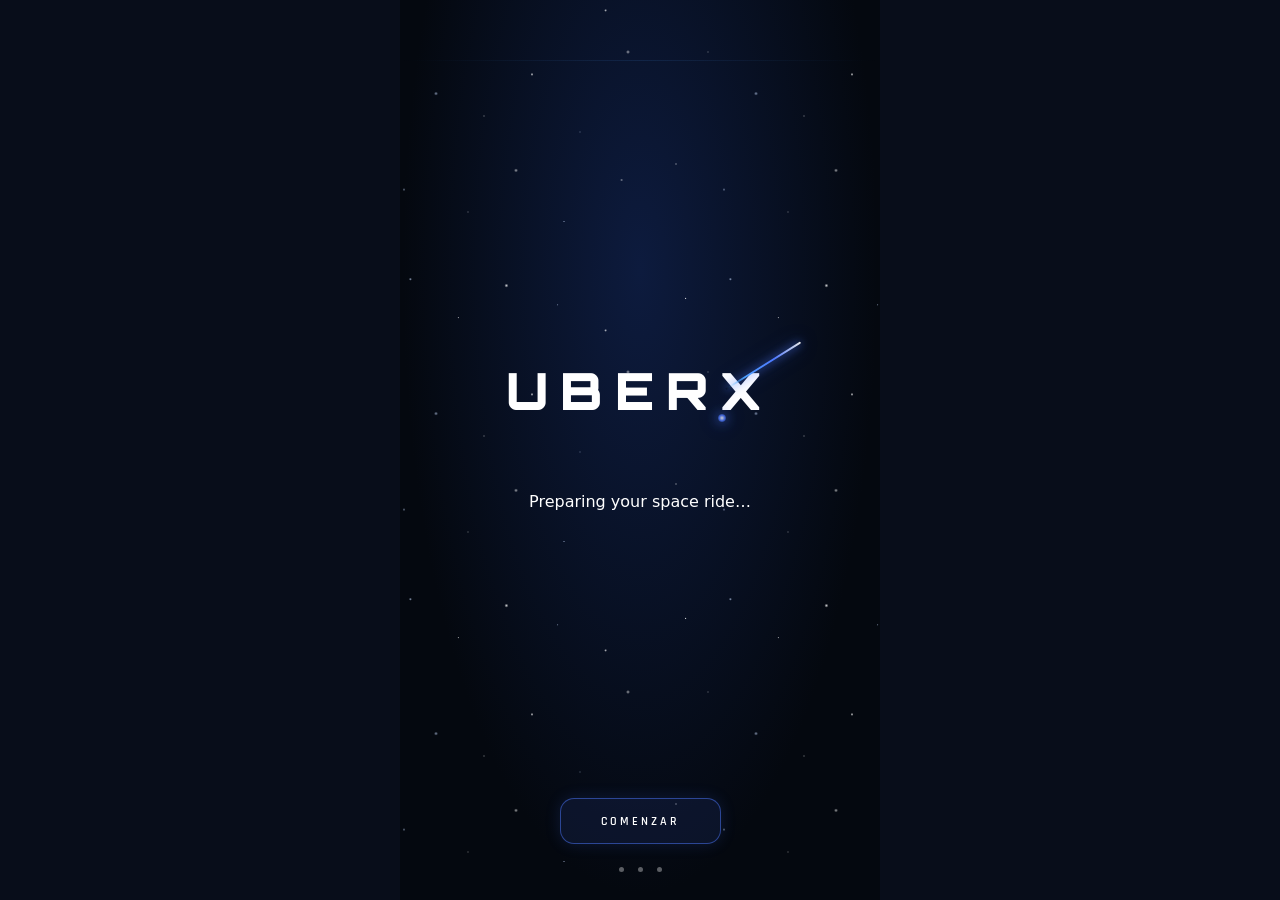
==== commit 586f1ddd: "feat:ajuste #splash" ====
--- a/index.html
+++ b/index.html
@@ -4,26 +4,32 @@
   <meta charset="UTF-8">
   <meta name="viewport" content="width=device-width, initial-scale=1.0">
   <title>UBERX — Travel App</title>
-
   <link rel="stylesheet" href="css/utils.css">
   <link rel="stylesheet" href="css/app.css">
 </head>
 
 <body class="app">
   <main class="app__main">
+
+    <!--
+      RADIOS DE PAYMENTS — deben estar FUERA del <section id="payments">
+      para que el selector CSS  #pm-radio-X:checked ~ .screen--payments  funcione.
+      El selector ~ requiere que el radio sea hermano anterior del screen.
+    -->
+    <input type="radio" name="pm-select" id="pm-radio-1234" class="pm__radio" aria-hidden="true">
+    <input type="radio" name="pm-select" id="pm-radio-5678" class="pm__radio" aria-hidden="true">
+    <input type="radio" name="pm-select" id="pm-radio-pp"   class="pm__radio" aria-hidden="true">
 
     <!-- ===================== SPLASH ===================== -->
     <section id="splash" class="screen screen--splash screen--active">
       <header class="screen__header">
         <h1 class="screen__title">UBERX</h1>
+        <p class="screen__subtitle">Preparing your space ride&hellip;</p>
       </header>
-
       <div class="screen__line"></div>
-
       <nav class="screen__nav">
         <a href="#home" class="button button--primary">Comenzar</a>
       </nav>
-
       <div class="screen__loading">
         <div class="loading__dot"></div>
         <div class="loading__dot loading__dot--delay-1"></div>
@@ -33,7 +39,6 @@
 
     <!-- ===================== HOME ===================== -->
     <section id="home" class="screen screen--home">
-
       <div class="home__scroll-area">
 
         <header class="home__header">
@@ -85,13 +90,8 @@
                  fill="none" stroke="currentColor" stroke-width="2" aria-hidden="true">
               <circle cx="11" cy="11" r="8"/><path d="m21 21-4.35-4.35"/>
             </svg>
-            <input
-              id="search-destination"
-              class="home__search-input"
-              type="search"
-              placeholder="Where to...?"
-              autocomplete="off"
-            >
+            <input id="search-destination" class="home__search-input"
+                   type="search" placeholder="Where to...?" autocomplete="off">
             <div class="home__search-history" aria-hidden="true">
               <svg width="13" height="13" viewBox="0 0 24 24" fill="none"
                    stroke="currentColor" stroke-width="2">
@@ -142,12 +142,11 @@
           </li>
         </ul>
 
-      </div>
+      </div><!-- /home__scroll-area -->
 
       <nav class="home__bottom-nav" aria-label="Navegación principal">
         <a href="#home" class="bottom-nav__item" aria-current="page">
-          <svg width="20" height="20" viewBox="0 0 24 24"
-               fill="currentColor" aria-hidden="true">
+          <svg width="20" height="20" viewBox="0 0 24 24" fill="currentColor" aria-hidden="true">
             <path d="M10 20v-6h4v6h5v-8h3L12 3 2 12h3v8z"/>
           </svg>
           <span>Home</span>
@@ -163,67 +162,41 @@
           <span>Journeys</span>
         </a>
       </nav>
-
     </section>
-
 
     <!-- ===================== TRAVEL ===================== -->
     <!--
-      SISTEMA DE ESTADOS SIN JS — TRAVEL SCREEN
-      ─────────────────────────────────────────────────────
-      1. BOTTOM SHEET  → checkbox #sheet-toggle
-         • Contraído por defecto (height: 56%)
-         • Al marcar: .sheet-toggle__input:checked ~ .travel__sheet → height: 80%
-         • El label .sheet__handle-area hace toggle del checkbox
-
-      2. NAVE ACTIVA → radio inputs #ship-crew / #ship-star / #ship-dream
-         • Cada radio controla qué card queda resaltada
-         • #ship-crew:checked ~ .travel__sheet .ship-item:nth-child(1) → borde activo
-
-      3. SWIPE TO CONFIRM → input[type=range] + :has()
-         • El range es invisible sobre el track
-         • :has(input:active) → feedback visual al arrastrar
-         • :has(input:focus-visible) → estado "confirmado" persistente
-      ─────────────────────────────────────────────────────
+      FLUJO DE NAVEGACIÓN:
+      travel → Connect Wallet → #payments
+      travel → Swipe Confirm → #payments  (simulación visual, luego usuario elige método)
+      payments → seleccionar método → aparece "Confirm & Pay" → #receipt
     -->
     <section id="travel" class="screen screen--travel">
 
-      <!-- Checkbox oculto: controla el bottom sheet -->
       <input type="checkbox" id="sheet-toggle" class="sheet-toggle__input" aria-hidden="true">
-
-      <!-- Radios ocultos: controlan la nave activa -->
       <input type="radio" name="ship" id="ship-crew"  class="ship-radio" value="crew"  checked>
       <input type="radio" name="ship" id="ship-star"  class="ship-radio" value="star">
       <input type="radio" name="ship" id="ship-dream" class="ship-radio" value="dream">
 
-      <!-- Fondo espacial con SVG de ruta orbital -->
       <div class="travel__map" aria-hidden="true">
         <div class="travel__stars"></div>
-
-        <svg class="travel__route-svg" viewBox="0 0 320 300"
-             fill="none" xmlns="http://www.w3.org/2000/svg">
-          <path
-            d="M 85 240 Q 180 60 235 100"
-            stroke="rgba(255,255,255,0.3)"
-            stroke-width="1.5"
-            stroke-dasharray="6 9"
-            stroke-linecap="round"
-          />
+        <svg class="travel__route-svg" viewBox="0 0 320 300" fill="none"
+             xmlns="http://www.w3.org/2000/svg">
+          <path d="M 85 240 Q 180 60 235 100"
+                stroke="rgba(255,255,255,0.3)" stroke-width="1.5"
+                stroke-dasharray="6 9" stroke-linecap="round"/>
           <circle cx="85" cy="240" r="3" fill="rgba(255,255,255,0.45)"/>
         </svg>
-
         <div class="travel__planet travel__planet--earth">
           <div class="planet-css planet-css--earth"></div>
           <span class="travel__planet-label">Earth <span aria-hidden="true">›</span></span>
         </div>
-
         <div class="travel__planet travel__planet--mars">
           <div class="planet-css planet-css--mars"></div>
           <span class="travel__planet-label">Mars <span aria-hidden="true">›</span></span>
         </div>
       </div>
 
-      <!-- Botón back -->
       <a href="#home" class="travel__back-btn" aria-label="Volver a Home">
         <svg width="16" height="16" viewBox="0 0 24 24" fill="none"
              stroke="currentColor" stroke-width="2.5" aria-hidden="true">
@@ -231,16 +204,13 @@
         </svg>
       </a>
 
-      <!-- Bottom Sheet -->
       <div class="travel__sheet">
 
-        <!-- Handle: toca para expandir/contraer -->
         <label for="sheet-toggle" class="sheet__handle-area" aria-label="Expandir opciones">
           <div class="sheet__handle"></div>
           <p class="sheet__alert">Fares are higher due to space debris</p>
         </label>
 
-        <!-- Estado CONTRAÍDO: nave seleccionada en detalle -->
         <div class="sheet__collapsed">
           <div class="ship-illustration ship-illustration--crew"
                role="img" aria-label="Crew Dragon"></div>
@@ -257,10 +227,8 @@
           </div>
         </div>
 
-        <!-- Estado EXPANDIDO: lista de naves -->
         <div class="sheet__expanded">
           <ul class="ships-list" role="list" aria-label="Naves disponibles">
-
             <li class="ship-item">
               <label for="ship-crew" class="ship-item__label">
                 <div class="ship-mini ship-mini--crew" aria-hidden="true"></div>
@@ -274,7 +242,6 @@
                 </div>
               </label>
             </li>
-
             <li class="ship-item">
               <label for="ship-star" class="ship-item__label">
                 <div class="ship-mini ship-mini--starliner" aria-hidden="true"></div>
@@ -288,7 +255,6 @@
                 </div>
               </label>
             </li>
-
             <li class="ship-item">
               <label for="ship-dream" class="ship-item__label">
                 <div class="ship-mini ship-mini--dreamchaser" aria-hidden="true"></div>
@@ -302,13 +268,11 @@
                 </div>
               </label>
             </li>
-
           </ul>
         </div>
 
-        <!-- Acciones fijas -->
         <div class="sheet__actions">
-
+          <!-- Connect Wallet → va directo a payments -->
           <a href="#payments" class="sheet__wallet-btn">
             <div class="wallet-icon" aria-hidden="true"></div>
             <span>Connect Wallet</span>
@@ -317,7 +281,7 @@
               <polyline points="9 18 15 12 9 6"/>
             </svg>
           </a>
-
+          <!-- Swipe → también navega a payments al confirmar -->
           <div class="swipe-confirm">
             <label class="swipe-confirm__track" aria-label="Swipe to confirm booking">
               <div class="swipe-confirm__arrow" aria-hidden="true">
@@ -326,28 +290,28 @@
                   <polyline points="9 18 15 12 9 6"/>
                 </svg>
               </div>
-              <input
-                type="range"
-                min="0" max="100" value="0" step="1"
-                class="swipe-confirm__range"
-                aria-label="Arrastra para confirmar reserva"
-              >
+              <input type="range" min="0" max="100" value="0" step="1"
+                     class="swipe-confirm__range"
+                     aria-label="Arrastra para confirmar reserva">
               <span class="swipe-confirm__text">Swipe To Confirm Your Booking</span>
-              <span class="swipe-confirm__done">Booking Confirmed ✓</span>
+              <span class="swipe-confirm__done">
+                <a href="#payments" class="swipe-confirm__done-link">Tap to continue →</a>
+              </span>
             </label>
           </div>
-
         </div>
 
       </div><!-- /travel__sheet -->
-
-    </section><!-- /#travel -->
-
+    </section>
 
     <!-- ===================== PAYMENTS ===================== -->
+    <!--
+      Los radios (#pm-radio-X) están al inicio del <main>, fuera de este section.
+      Eso permite: #pm-radio-1234:checked ~ #payments .pm__confirm-cta { display: flex }
+      usando el selector de hermano general ~ entre el radio y este section.
+    -->
     <section id="payments" class="screen screen--payments">
 
-      <!-- Header -->
       <header class="pm__header">
         <a href="#travel" class="pm__back" aria-label="Back">
           <svg width="18" height="18" viewBox="0 0 24 24" fill="none"
@@ -359,34 +323,25 @@
         <div class="pm__header-spacer" aria-hidden="true"></div>
       </header>
 
-      <!-- Scrollable content -->
       <div class="pm__body">
 
-        <!-- Buscador (solo visual) -->
         <div class="pm__search-wrap">
           <svg class="pm__search-icon" width="15" height="15" viewBox="0 0 24 24"
                fill="none" stroke="currentColor" stroke-width="2" aria-hidden="true">
             <circle cx="11" cy="11" r="8"/><path d="m21 21-4.35-4.35"/>
           </svg>
-          <input
-            type="search"
-            class="pm__search-input"
-            placeholder="Search payment methods"
-            autocomplete="off"
-            aria-label="Search payment methods"
-            readonly
-          >
-        </div>
-
-        <!-- Lista de métodos -->
+          <input type="search" class="pm__search-input"
+                 placeholder="Search payment methods"
+                 autocomplete="off" aria-label="Search payment methods" readonly>
+        </div>
+
         <ul class="pm__list" role="list" aria-label="Payment methods">
 
-          <!-- Tarjeta 1 — Default -->
-          <li class="pm__item pm__item--active">
-            <a href="#payments" class="pm__item-row" role="button"
-               aria-label="Visa ending 1234, default card">
-              <!-- Logo chip -->
-              <div class="pm__card-logo pm__card-logo--visa" aria-hidden="true">
+          <!-- Tarjeta 1234 — Default -->
+          <li class="pm__item pm__item--has-1234">
+            <label for="pm-radio-1234" class="pm__item-row"
+                   role="button" aria-label="Visa ending 1234, default card">
+              <div class="pm__card-logo" aria-hidden="true">
                 <svg viewBox="0 0 38 24" width="28" height="18">
                   <rect width="38" height="24" rx="4" fill="rgba(255,255,255,0.06)"/>
                   <circle cx="15" cy="12" r="7" fill="rgba(255,80,80,0.75)"/>
@@ -394,54 +349,41 @@
                           style="mix-blend-mode:screen"/>
                 </svg>
               </div>
-
-              <!-- Info -->
               <div class="pm__item-info">
                 <div class="pm__item-number">**** **** **** 1234</div>
                 <div class="pm__item-expiry">Expires 12/25</div>
               </div>
-
-              <!-- Badge + kebab -->
               <div class="pm__item-actions">
                 <span class="pm__badge">Default</span>
-                <button class="pm__kebab" aria-label="More options for card 1234"
-                        tabindex="-1">
-                  <svg width="16" height="16" viewBox="0 0 24 24" fill="currentColor"
-                       aria-hidden="true">
+                <span class="pm__kebab" aria-hidden="true">
+                  <svg width="16" height="16" viewBox="0 0 24 24" fill="currentColor">
                     <circle cx="12" cy="5" r="1.5"/>
                     <circle cx="12" cy="12" r="1.5"/>
                     <circle cx="12" cy="19" r="1.5"/>
                   </svg>
-                </button>
-              </div>
-            </a>
+                </span>
+              </div>
+            </label>
           </li>
 
-          <!-- Tarjeta 2 -->
-          <li class="pm__item">
-            <a href="#payments" class="pm__item-row" role="button"
-               aria-label="Card ending 5678">
-              <!-- Logo chip -->
-              <div class="pm__card-logo pm__card-logo--mc" aria-hidden="true">
+          <!-- Tarjeta 5678 -->
+          <li class="pm__item pm__item--has-5678">
+            <label for="pm-radio-5678" class="pm__item-row"
+                   role="button" aria-label="Card ending 5678">
+              <div class="pm__card-logo" aria-hidden="true">
                 <svg viewBox="0 0 38 24" width="28" height="18">
                   <rect width="38" height="24" rx="4" fill="rgba(255,255,255,0.06)"/>
-                  <rect x="6" y="7" width="10" height="10" rx="2"
-                        fill="rgba(100,180,255,0.6)"/>
-                  <rect x="8" y="9" width="6" height="6" rx="1"
-                        fill="rgba(180,220,255,0.35)"/>
+                  <rect x="6" y="7" width="10" height="10" rx="2" fill="rgba(100,180,255,0.6)"/>
+                  <rect x="8" y="9" width="6" height="6" rx="1" fill="rgba(180,220,255,0.35)"/>
                 </svg>
               </div>
-
-              <!-- Info -->
               <div class="pm__item-info">
                 <div class="pm__item-number">**** **** **** 5678</div>
                 <div class="pm__item-expiry">Expires 01/26</div>
               </div>
-
-              <!-- Edit + Delete -->
               <div class="pm__item-actions">
                 <button class="pm__action-btn pm__action-btn--edit"
-                        aria-label="Edit card 5678">
+                        aria-label="Edit card 5678" tabindex="-1">
                   <svg width="14" height="14" viewBox="0 0 24 24" fill="none"
                        stroke="currentColor" stroke-width="2" aria-hidden="true">
                     <path d="M11 4H4a2 2 0 0 0-2 2v14a2 2 0 0 0 2 2h14a2 2 0 0 0 2-2v-7"/>
@@ -449,7 +391,7 @@
                   </svg>
                 </button>
                 <button class="pm__action-btn pm__action-btn--delete"
-                        aria-label="Delete card 5678">
+                        aria-label="Delete card 5678" tabindex="-1">
                   <svg width="14" height="14" viewBox="0 0 24 24" fill="none"
                        stroke="currentColor" stroke-width="2" aria-hidden="true">
                     <polyline points="3 6 5 6 21 6"/>
@@ -459,15 +401,14 @@
                   </svg>
                 </button>
               </div>
-            </a>
+            </label>
           </li>
 
           <!-- PayPal -->
-          <li class="pm__item">
-            <a href="#payments" class="pm__item-row" role="button"
-               aria-label="PayPal account">
-              <!-- PayPal logo -->
-              <div class="pm__card-logo pm__card-logo--paypal" aria-hidden="true">
+          <li class="pm__item pm__item--has-pp">
+            <label for="pm-radio-pp" class="pm__item-row"
+                   role="button" aria-label="PayPal account">
+              <div class="pm__card-logo" aria-hidden="true">
                 <svg viewBox="0 0 38 24" width="28" height="18">
                   <rect width="38" height="24" rx="4" fill="rgba(255,255,255,0.06)"/>
                   <text x="5" y="17" font-size="11" font-weight="800"
@@ -476,17 +417,13 @@
                         font-family="sans-serif" fill="#003087">Pal</text>
                 </svg>
               </div>
-
-              <!-- Info -->
               <div class="pm__item-info">
                 <div class="pm__item-number">PayPal</div>
                 <div class="pm__item-expiry">user@spacex.com</div>
               </div>
-
-              <!-- Edit + Delete -->
               <div class="pm__item-actions">
                 <button class="pm__action-btn pm__action-btn--edit"
-                        aria-label="Edit PayPal">
+                        aria-label="Edit PayPal" tabindex="-1">
                   <svg width="14" height="14" viewBox="0 0 24 24" fill="none"
                        stroke="currentColor" stroke-width="2" aria-hidden="true">
                     <path d="M11 4H4a2 2 0 0 0-2 2v14a2 2 0 0 0 2 2h14a2 2 0 0 0 2-2v-7"/>
@@ -494,7 +431,7 @@
                   </svg>
                 </button>
                 <button class="pm__action-btn pm__action-btn--delete"
-                        aria-label="Delete PayPal">
+                        aria-label="Delete PayPal" tabindex="-1">
                   <svg width="14" height="14" viewBox="0 0 24 24" fill="none"
                        stroke="currentColor" stroke-width="2" aria-hidden="true">
                     <polyline points="3 6 5 6 21 6"/>
@@ -504,14 +441,22 @@
                   </svg>
                 </button>
               </div>
-            </a>
+            </label>
           </li>
 
         </ul>
       </div><!-- /pm__body -->
 
-      <!-- CTA sticky -->
       <div class="pm__footer">
+        <!-- Confirm & Pay — visible solo cuando hay radio :checked (CSS) -->
+        <a href="#receipt" class="pm__confirm-cta" aria-label="Confirm and pay">
+          <svg width="16" height="16" viewBox="0 0 24 24" fill="none"
+               stroke="currentColor" stroke-width="2.5" aria-hidden="true">
+            <polyline points="20 6 9 17 4 12"/>
+          </svg>
+          Confirm &amp; Pay
+        </a>
+        <!-- Add New Method — siempre visible -->
         <button class="pm__cta" type="button">
           <svg width="16" height="16" viewBox="0 0 24 24" fill="none"
                stroke="currentColor" stroke-width="2.5" aria-hidden="true">
@@ -526,21 +471,172 @@
 
     <!-- ===================== RECEIPT ===================== -->
     <section id="receipt" class="screen screen--receipt">
-      <header class="screen__header">
-        <h1 class="screen__title">Confirmación</h1>
+
+      <header class="rc__header">
+        <a href="#payments" class="rc__back" aria-label="Back">
+          <svg width="18" height="18" viewBox="0 0 24 24" fill="none"
+               stroke="currentColor" stroke-width="2.5" aria-hidden="true">
+            <polyline points="15 18 9 12 15 6"/>
+          </svg>
+        </a>
+        <h1 class="rc__title">Receipt</h1>
+        <div class="rc__header-spacer" aria-hidden="true"></div>
       </header>
-      <article class="receipt">
-        <h2 class="receipt__title">¡Pago Realizado!</h2>
-        <p class="receipt__text">Tu viaje ha sido confirmado exitosamente.</p>
-        <dl class="receipt__details">
-          <dt>Número de Confirmación</dt><dd>TRV-2024-001</dd>
-          <dt>Monto Total</dt><dd>$850.00 USD</dd>
-          <dt>Fecha de Viaje</dt><dd>15 de Mayo, 2024</dd>
-        </dl>
-      </article>
-      <nav class="receipt__nav">
-        <a href="#home" class="button button--primary">Volver al Inicio</a>
-      </nav>
+
+      <div class="rc__body">
+        <article class="rc__card" aria-label="Flight receipt">
+
+          <div class="rc__amount-block">
+            <div class="rc__amount-icon" aria-hidden="true">
+              <svg viewBox="0 0 24 24" width="22" height="22" fill="none"
+                   stroke="currentColor" stroke-width="1.8">
+                <path d="M4.5 16.5c-1.5 1.5-1 5.5 0 5.5s4-0.5 5.5-2"/>
+                <path d="M12 2s4 2 4 9c0 4-2 7-4 8-2-1-4-4-4-8 0-7 4-9 4-9z"/>
+                <circle cx="12" cy="11" r="2"/>
+              </svg>
+            </div>
+            <p class="rc__amount" aria-label="Total $859.50">$859.50</p>
+            <p class="rc__merchant">Crew Dragon · UberX Space</p>
+            <time class="rc__date" datetime="2024-10-15T08:15">
+              15th Oct 2024, 08:15 AM
+            </time>
+          </div>
+
+          <div class="rc__divider rc__divider--dashed" aria-hidden="true"></div>
+
+          <section class="rc__section" aria-labelledby="rc-flight-label">
+            <h2 class="rc__section-title" id="rc-flight-label">Flight Details</h2>
+            <div class="rc__route" aria-label="JFK 10:30 AM to LAX 01:45 PM">
+              <div class="rc__route-point">
+                <div class="rc__route-icon rc__route-icon--depart" aria-hidden="true">
+                  <svg viewBox="0 0 24 24" width="16" height="16" fill="currentColor">
+                    <path d="M2.5 19h19v2h-19zm7.18-1.73l4.35 1.16 5.31 1.42c.8.21 1.62-.26 1.84-1.06.21-.8-.26-1.62-1.06-1.84l-3.62-.97-2.97-5.13-1.45-.39v4.11l-4.27-1.14-.92-2.53-1.45-.39v3.83l1.85.5 2.39.64z"/>
+                  </svg>
+                </div>
+                <div>
+                  <p class="rc__route-code">JFK</p>
+                  <p class="rc__route-time">10:30 AM</p>
+                </div>
+              </div>
+              <div class="rc__route-line" aria-hidden="true">
+                <svg viewBox="0 0 80 16" width="60" height="14">
+                  <line x1="0" y1="8" x2="66" y2="8"
+                        stroke="rgba(77,120,255,0.35)" stroke-width="1.2"
+                        stroke-dasharray="4 3"/>
+                  <circle cx="71" cy="8" r="3.5" fill="rgba(77,120,255,0.6)"/>
+                </svg>
+              </div>
+              <div class="rc__route-point rc__route-point--right">
+                <div class="rc__route-icon rc__route-icon--arrive" aria-hidden="true">
+                  <svg viewBox="0 0 24 24" width="16" height="16" fill="currentColor">
+                    <path d="M2.5 19h19v2h-19zm16.84-3.18c.8.21 1.62-.26 1.84-1.06.21-.8-.26-1.62-1.06-1.84l-3.62-.97-2.97-5.13-1.45-.39v4.11l-4.27-1.14-.92-2.53-1.45-.39v3.83l1.85.5 11.05 2.97v.03z"/>
+                  </svg>
+                </div>
+                <div>
+                  <p class="rc__route-code">LAX</p>
+                  <p class="rc__route-time">01:45 PM</p>
+                </div>
+              </div>
+            </div>
+          </section>
+
+          <div class="rc__divider" aria-hidden="true"></div>
+
+          <dl class="rc__fields">
+            <div class="rc__field">
+              <dt class="rc__field-label">Flight Number</dt>
+              <dd class="rc__field-value rc__field-value--muted">AN123</dd>
+            </div>
+            <div class="rc__field">
+              <dt class="rc__field-label">Seat</dt>
+              <dd class="rc__field-value rc__field-value--muted">24A</dd>
+            </div>
+            <div class="rc__field">
+              <dt class="rc__field-label">Fare</dt>
+              <dd class="rc__field-value">$780.00</dd>
+            </div>
+            <div class="rc__field">
+              <dt class="rc__field-label">Taxes &amp; Fees</dt>
+              <dd class="rc__field-value">$79.50</dd>
+            </div>
+          </dl>
+
+          <div class="rc__total-row">
+            <span class="rc__total-label">Total</span>
+            <span class="rc__total-amount">$859.50</span>
+          </div>
+
+          <div class="rc__divider" aria-hidden="true"></div>
+
+          <dl class="rc__fields rc__fields--meta">
+            <div class="rc__field">
+              <dt class="rc__field-label rc__field-label--with-icon">
+                <svg viewBox="0 0 24 24" width="13" height="13" fill="none"
+                     stroke="currentColor" stroke-width="1.8" aria-hidden="true">
+                  <rect x="1" y="4" width="22" height="16" rx="2"/>
+                  <line x1="1" y1="10" x2="23" y2="10"/>
+                </svg>
+                Payment Method
+              </dt>
+              <dd class="rc__field-value rc__field-value--muted">Amex ••5678</dd>
+            </div>
+            <div class="rc__field">
+              <dt class="rc__field-label rc__field-label--with-icon">
+                <svg viewBox="0 0 24 24" width="13" height="13" fill="none"
+                     stroke="currentColor" stroke-width="1.8" aria-hidden="true">
+                  <path d="M20.59 13.41l-7.17 7.17a2 2 0 0 1-2.83 0L2 12V2h10l8.59 8.59a2 2 0 0 1 0 2.82z"/>
+                  <line x1="7" y1="7" x2="7.01" y2="7"/>
+                </svg>
+                Category
+              </dt>
+              <dd class="rc__field-value">
+                <span class="rc__category-chip">Travel</span>
+              </dd>
+            </div>
+          </dl>
+
+        </article>
+      </div><!-- /rc__body -->
+
+      <footer class="rc__footer">
+        <button class="rc__action" type="button" aria-label="Share receipt">
+          <span class="rc__action-icon" aria-hidden="true">
+            <svg viewBox="0 0 24 24" width="20" height="20" fill="none"
+                 stroke="currentColor" stroke-width="1.8">
+              <circle cx="18" cy="5" r="3"/>
+              <circle cx="6" cy="12" r="3"/>
+              <circle cx="18" cy="19" r="3"/>
+              <line x1="8.59" y1="13.51" x2="15.42" y2="17.49"/>
+              <line x1="15.41" y1="6.51" x2="8.59" y2="10.49"/>
+            </svg>
+          </span>
+          <span class="rc__action-label">Share</span>
+        </button>
+        <div class="rc__footer-divider" aria-hidden="true"></div>
+        <button class="rc__action" type="button" aria-label="Download receipt">
+          <span class="rc__action-icon" aria-hidden="true">
+            <svg viewBox="0 0 24 24" width="20" height="20" fill="none"
+                 stroke="currentColor" stroke-width="1.8">
+              <path d="M21 15v4a2 2 0 0 1-2 2H5a2 2 0 0 1-2-2v-4"/>
+              <polyline points="7 10 12 15 17 10"/>
+              <line x1="12" y1="15" x2="12" y2="3"/>
+            </svg>
+          </span>
+          <span class="rc__action-label">Download</span>
+        </button>
+        <div class="rc__footer-divider" aria-hidden="true"></div>
+        <button class="rc__action" type="button" aria-label="Categorize receipt">
+          <span class="rc__action-icon" aria-hidden="true">
+            <svg viewBox="0 0 24 24" width="20" height="20" fill="none"
+                 stroke="currentColor" stroke-width="1.8">
+              <path d="M11 4H4a2 2 0 0 0-2 2v14a2 2 0 0 0 2 2h14a2 2 0 0 0 2-2v-7"/>
+              <path d="M18.5 2.5a2.121 2.121 0 0 1 3 3L12 15l-4 1 1-4 9.5-9.5z"/>
+            </svg>
+          </span>
+          <span class="rc__action-label">Categorize</span>
+        </button>
+      </footer>
+
     </section>
 
   </main>
--- a/css/app.css
+++ b/css/app.css
@@ -1373,6 +1373,768 @@
 
 
 /* ============================================================================
+   PAYMENT METHODS SCREEN  (BEM: .pm__)
+   ============================================================================ */
+
+/* Radios ocultos — controlan selección de método */
+.pm__radio {
+    position: absolute;
+    width: 1px;
+    height: 1px;
+    opacity: 0;
+    pointer-events: none;
+    z-index: -1;
+}
+
+.screen--payments {
+    padding: 0;
+    gap: 0;
+    background: #0b101e;
+    overflow: hidden;
+    display: flex;
+    flex-direction: column;
+}
+
+/* ── Header ── */
+.pm__header {
+    display: flex;
+    align-items: center;
+    justify-content: space-between;
+    padding: 56px 20px 16px;
+    flex-shrink: 0;
+    background: linear-gradient(to bottom, rgba(11, 16, 30, 1) 60%, rgba(11, 16, 30, 0));
+}
+
+.pm__back {
+    display: flex;
+    align-items: center;
+    justify-content: center;
+    width: 36px;
+    height: 36px;
+    border-radius: 10px;
+    background: rgba(255, 255, 255, 0.05);
+    border: 1px solid rgba(255, 255, 255, 0.08);
+    color: rgba(255, 255, 255, 0.8);
+    text-decoration: none;
+    transition: background 0.2s ease, border-color 0.2s ease;
+    flex-shrink: 0;
+}
+
+.pm__back:hover,
+.pm__back:focus-visible {
+    background: rgba(77, 120, 255, 0.15);
+    border-color: rgba(77, 120, 255, 0.4);
+    outline: none;
+}
+
+.pm__title {
+    font-family: 'Rajdhani', sans-serif;
+    font-size: 1.15rem;
+    font-weight: 600;
+    letter-spacing: 1.5px;
+    text-transform: uppercase;
+    color: #fff;
+    margin: 0;
+    text-align: center;
+    flex: 1;
+}
+
+.pm__header-spacer {
+    width: 36px;
+    flex-shrink: 0;
+}
+
+/* ── Body (scroll) ── */
+.pm__body {
+    flex: 1;
+    overflow-y: auto;
+    padding: 8px 20px 0;
+    display: flex;
+    flex-direction: column;
+    gap: 20px;
+}
+
+.pm__body::-webkit-scrollbar {
+    width: 3px;
+}
+
+.pm__body::-webkit-scrollbar-track {
+    background: transparent;
+}
+
+.pm__body::-webkit-scrollbar-thumb {
+    background: rgba(255, 255, 255, 0.08);
+    border-radius: 2px;
+}
+
+/* ── Buscador ── */
+.pm__search-wrap {
+    position: relative;
+    flex-shrink: 0;
+}
+
+.pm__search-icon {
+    position: absolute;
+    left: 14px;
+    top: 50%;
+    transform: translateY(-50%);
+    color: rgba(255, 255, 255, 0.35);
+    pointer-events: none;
+}
+
+.pm__search-input {
+    width: 100%;
+    padding: 11px 16px 11px 40px;
+    background: rgba(255, 255, 255, 0.04);
+    border: 1px solid rgba(255, 255, 255, 0.08);
+    border-radius: 12px;
+    color: rgba(255, 255, 255, 0.6);
+    font-family: 'DM Sans', system-ui, sans-serif;
+    font-size: 0.85rem;
+    -webkit-appearance: none;
+    appearance: none;
+    transition: border-color 0.2s ease;
+}
+
+.pm__search-input::placeholder {
+    color: rgba(255, 255, 255, 0.28);
+}
+
+.pm__search-input:focus {
+    outline: none;
+    border-color: rgba(77, 120, 255, 0.4);
+    background: rgba(77, 120, 255, 0.04);
+}
+
+/* ── Lista ── */
+.pm__list {
+    list-style: none;
+    margin: 0;
+    padding: 0;
+    display: flex;
+    flex-direction: column;
+    gap: 12px;
+}
+
+/* ── Item card ── */
+.pm__item {
+    border-radius: 16px;
+    background: rgba(255, 255, 255, 0.04);
+    border: 1px solid rgba(255, 255, 255, 0.07);
+    backdrop-filter: blur(16px);
+    -webkit-backdrop-filter: blur(16px);
+    transition: border-color 0.25s ease, background 0.25s ease, box-shadow 0.25s ease;
+    overflow: hidden;
+    cursor: pointer;
+}
+
+.pm__item:hover {
+    border-color: rgba(255, 255, 255, 0.14);
+}
+
+/* Activo: el radio correspondiente está checked → borde azul */
+#pm-radio-1234:checked~#payments .pm__item--has-1234,
+#pm-radio-5678:checked~#payments .pm__item--has-5678,
+#pm-radio-pp:checked~#payments .pm__item--has-pp {
+    border-color: rgba(77, 120, 255, 0.5);
+    background: rgba(77, 120, 255, 0.07);
+    box-shadow: 0 0 0 1px rgba(77, 120, 255, 0.12) inset,
+        0 4px 20px rgba(77, 120, 255, 0.1);
+}
+
+/* ── Fila interna ── */
+.pm__item-row {
+    display: flex;
+    align-items: center;
+    gap: 14px;
+    padding: 16px;
+    text-decoration: none;
+    color: inherit;
+    width: 100%;
+    cursor: pointer;
+    border-radius: 16px;
+    transition: background 0.2s ease;
+    -webkit-tap-highlight-color: transparent;
+}
+
+.pm__item-row:focus-visible {
+    outline: 2px solid rgba(77, 120, 255, 0.6);
+    outline-offset: -2px;
+}
+
+/* ── Logo del método ── */
+.pm__card-logo {
+    width: 42px;
+    height: 28px;
+    border-radius: 6px;
+    border: 1px solid rgba(255, 255, 255, 0.1);
+    display: flex;
+    align-items: center;
+    justify-content: center;
+    flex-shrink: 0;
+    overflow: hidden;
+    background: rgba(255, 255, 255, 0.04);
+}
+
+/* ── Info ── */
+.pm__item-info {
+    flex: 1;
+    display: flex;
+    flex-direction: column;
+    gap: 3px;
+    min-width: 0;
+}
+
+.pm__item-number {
+    font-family: 'DM Sans', system-ui, sans-serif;
+    font-size: 0.875rem;
+    font-weight: 600;
+    color: rgba(255, 255, 255, 0.9);
+    letter-spacing: 0.5px;
+    white-space: nowrap;
+    overflow: hidden;
+    text-overflow: ellipsis;
+}
+
+.pm__item-expiry {
+    font-size: 0.75rem;
+    color: rgba(255, 255, 255, 0.38);
+}
+
+/* ── Acciones ── */
+.pm__item-actions {
+    display: flex;
+    align-items: center;
+    gap: 8px;
+    flex-shrink: 0;
+}
+
+.pm__badge {
+    padding: 3px 10px;
+    border-radius: 99px;
+    background: rgba(251, 191, 36, 0.15);
+    border: 1px solid rgba(251, 191, 36, 0.3);
+    color: #fbbf24;
+    font-size: 0.68rem;
+    font-weight: 700;
+    letter-spacing: 0.8px;
+    text-transform: uppercase;
+    white-space: nowrap;
+}
+
+.pm__kebab {
+    display: flex;
+    align-items: center;
+    justify-content: center;
+    width: 28px;
+    height: 28px;
+    border-radius: 8px;
+    color: rgba(255, 255, 255, 0.3);
+    cursor: default;
+}
+
+.pm__action-btn {
+    display: flex;
+    align-items: center;
+    justify-content: center;
+    width: 30px;
+    height: 30px;
+    border-radius: 8px;
+    background: rgba(255, 255, 255, 0.04);
+    border: 1px solid rgba(255, 255, 255, 0.07);
+    cursor: pointer;
+    transition: background 0.2s ease, border-color 0.2s ease, color 0.2s ease;
+    padding: 0;
+}
+
+.pm__action-btn--edit {
+    color: rgba(255, 255, 255, 0.45);
+}
+
+.pm__action-btn--edit:hover {
+    background: rgba(77, 120, 255, 0.12);
+    border-color: rgba(77, 120, 255, 0.3);
+    color: #7ba8ff;
+}
+
+.pm__action-btn--delete {
+    color: rgba(255, 80, 80, 0.55);
+}
+
+.pm__action-btn--delete:hover {
+    background: rgba(239, 68, 68, 0.12);
+    border-color: rgba(239, 68, 68, 0.3);
+    color: #f87171;
+}
+
+/* ── Footer ── */
+.pm__footer {
+    flex-shrink: 0;
+    padding: 12px 20px 32px;
+    display: flex;
+    flex-direction: column;
+    gap: 10px;
+    background: linear-gradient(to top, rgba(11, 16, 30, 1) 55%, rgba(11, 16, 30, 0));
+}
+
+/* Confirm & Pay — oculto por defecto, visible cuando hay radio :checked */
+.pm__confirm-cta {
+    display: none;
+    align-items: center;
+    justify-content: center;
+    gap: 8px;
+    width: 100%;
+    padding: 15px;
+    border-radius: 14px;
+    background: rgba(77, 120, 255, 0.18);
+    border: 1px solid rgba(77, 120, 255, 0.5);
+    color: #fff;
+    font-family: 'Rajdhani', sans-serif;
+    font-weight: 600;
+    font-size: 0.82rem;
+    letter-spacing: 2.5px;
+    text-transform: uppercase;
+    text-decoration: none;
+    box-shadow: 0 0 20px rgba(77, 120, 255, 0.2);
+    transition: background 0.25s ease, box-shadow 0.25s ease, transform 0.2s ease;
+}
+
+/* Mostrar confirm-cta cuando algún radio está checked */
+#pm-radio-1234:checked~#payments .pm__confirm-cta,
+#pm-radio-5678:checked~#payments .pm__confirm-cta,
+#pm-radio-pp:checked~#payments .pm__confirm-cta {
+    display: flex;
+    animation: fadeUp 0.25s ease both;
+}
+
+.pm__confirm-cta:hover {
+    background: rgba(77, 120, 255, 0.28);
+    box-shadow: 0 0 32px rgba(77, 120, 255, 0.35);
+    transform: translateY(-1px);
+}
+
+/* Add New Method */
+.pm__cta {
+    display: flex;
+    align-items: center;
+    justify-content: center;
+    gap: 8px;
+    width: 100%;
+    padding: 15px;
+    border-radius: 14px;
+    background: rgba(255, 255, 255, 0.03);
+    border: 1px solid rgba(255, 255, 255, 0.09);
+    color: rgba(255, 255, 255, 0.6);
+    font-family: 'Rajdhani', sans-serif;
+    font-weight: 600;
+    font-size: 0.82rem;
+    letter-spacing: 2.5px;
+    text-transform: uppercase;
+    cursor: pointer;
+    transition: background 0.25s ease, border-color 0.25s ease, color 0.25s ease;
+}
+
+.pm__cta:hover {
+    background: rgba(255, 255, 255, 0.06);
+    border-color: rgba(255, 255, 255, 0.16);
+    color: #fff;
+}
+
+
+/* ============================================================================
+   RECEIPT SCREEN  (BEM: .rc__)
+   ============================================================================ */
+
+.screen--receipt {
+    padding: 0;
+    gap: 0;
+    background: #0b101e;
+    overflow: hidden;
+    display: flex;
+    flex-direction: column;
+}
+
+/* ── Header ── */
+.rc__header {
+    display: flex;
+    align-items: center;
+    justify-content: space-between;
+    padding: 56px 20px 12px;
+    flex-shrink: 0;
+    background: linear-gradient(to bottom, rgba(11, 16, 30, 1) 60%, rgba(11, 16, 30, 0));
+}
+
+.rc__back {
+    display: flex;
+    align-items: center;
+    justify-content: center;
+    width: 36px;
+    height: 36px;
+    border-radius: 10px;
+    background: rgba(255, 255, 255, 0.05);
+    border: 1px solid rgba(255, 255, 255, 0.08);
+    color: rgba(255, 255, 255, 0.8);
+    text-decoration: none;
+    transition: background 0.2s ease, border-color 0.2s ease;
+    flex-shrink: 0;
+}
+
+.rc__back:hover,
+.rc__back:focus-visible {
+    background: rgba(77, 120, 255, 0.15);
+    border-color: rgba(77, 120, 255, 0.4);
+    outline: none;
+}
+
+.rc__title {
+    font-family: 'Rajdhani', sans-serif;
+    font-size: 1.1rem;
+    font-weight: 600;
+    letter-spacing: 1.5px;
+    text-transform: uppercase;
+    color: #fff;
+    margin: 0;
+    text-align: center;
+    flex: 1;
+}
+
+.rc__header-spacer {
+    width: 36px;
+    flex-shrink: 0;
+}
+
+/* ── Body ── */
+.rc__body {
+    flex: 1;
+    overflow-y: auto;
+    padding: 4px 18px 0;
+    display: flex;
+    flex-direction: column;
+}
+
+.rc__body::-webkit-scrollbar {
+    width: 3px;
+}
+
+.rc__body::-webkit-scrollbar-track {
+    background: transparent;
+}
+
+.rc__body::-webkit-scrollbar-thumb {
+    background: rgba(255, 255, 255, 0.07);
+    border-radius: 2px;
+}
+
+/* ── Card ── */
+.rc__card {
+    background: rgba(255, 255, 255, 0.035);
+    border: 1px solid rgba(255, 255, 255, 0.07);
+    border-radius: 20px;
+    backdrop-filter: blur(20px);
+    -webkit-backdrop-filter: blur(20px);
+    padding: 24px 20px;
+    display: flex;
+    flex-direction: column;
+    box-shadow: 0 2px 40px rgba(0, 0, 0, 0.25),
+        inset 0 1px 0 rgba(255, 255, 255, 0.06);
+    margin-bottom: 8px;
+}
+
+/* ── Monto ── */
+.rc__amount-block {
+    display: flex;
+    flex-direction: column;
+    align-items: center;
+    text-align: center;
+    padding-bottom: 20px;
+    gap: 4px;
+}
+
+.rc__amount-icon {
+    width: 44px;
+    height: 44px;
+    border-radius: 14px;
+    background: rgba(77, 120, 255, 0.1);
+    border: 1px solid rgba(77, 120, 255, 0.2);
+    display: flex;
+    align-items: center;
+    justify-content: center;
+    color: #7ba8ff;
+    margin-bottom: 10px;
+}
+
+.rc__amount {
+    font-family: 'Orbitron', monospace;
+    font-size: 2.4rem;
+    font-weight: 900;
+    letter-spacing: -1px;
+    color: #fff;
+    margin: 0;
+    line-height: 1;
+}
+
+.rc__merchant {
+    font-size: 0.8rem;
+    color: rgba(255, 255, 255, 0.45);
+    margin: 6px 0 0;
+}
+
+.rc__date {
+    font-size: 0.75rem;
+    color: rgba(255, 255, 255, 0.3);
+}
+
+/* ── Divisores ── */
+.rc__divider {
+    height: 1px;
+    background: rgba(255, 255, 255, 0.06);
+    margin: 16px 0;
+    flex-shrink: 0;
+}
+
+.rc__divider--dashed {
+    background: none;
+    border-top: 1px dashed rgba(255, 255, 255, 0.08);
+    margin: 16px -4px;
+}
+
+/* ── Sección ── */
+.rc__section {
+    display: flex;
+    flex-direction: column;
+    gap: 14px;
+}
+
+.rc__section-title {
+    font-family: 'Rajdhani', sans-serif;
+    font-size: 0.7rem;
+    font-weight: 600;
+    letter-spacing: 2px;
+    text-transform: uppercase;
+    color: rgba(77, 120, 255, 0.75);
+    margin: 0;
+}
+
+/* ── Ruta ── */
+.rc__route {
+    display: flex;
+    align-items: center;
+    justify-content: space-between;
+    gap: 8px;
+    padding: 12px 14px;
+    background: rgba(77, 120, 255, 0.05);
+    border: 1px solid rgba(77, 120, 255, 0.12);
+    border-radius: 12px;
+}
+
+.rc__route-point {
+    display: flex;
+    align-items: center;
+    gap: 8px;
+}
+
+.rc__route-point--right {
+    flex-direction: row-reverse;
+    text-align: right;
+}
+
+.rc__route-icon {
+    width: 30px;
+    height: 30px;
+    border-radius: 8px;
+    background: rgba(77, 120, 255, 0.1);
+    border: 1px solid rgba(77, 120, 255, 0.18);
+    display: flex;
+    align-items: center;
+    justify-content: center;
+    color: #7ba8ff;
+    flex-shrink: 0;
+}
+
+.rc__route-icon--arrive {
+    background: rgba(100, 220, 160, 0.08);
+    border-color: rgba(100, 220, 160, 0.18);
+    color: rgba(100, 220, 160, 0.85);
+}
+
+.rc__route-code {
+    font-family: 'Orbitron', monospace;
+    font-size: 1rem;
+    font-weight: 900;
+    color: #fff;
+    letter-spacing: 1px;
+    margin: 0;
+    line-height: 1;
+}
+
+.rc__route-time {
+    font-size: 0.72rem;
+    color: rgba(255, 255, 255, 0.4);
+    margin: 2px 0 0;
+}
+
+.rc__route-line {
+    flex: 1;
+    display: flex;
+    align-items: center;
+    justify-content: center;
+    min-width: 0;
+}
+
+/* ── Campos ── */
+.rc__fields {
+    display: flex;
+    flex-direction: column;
+    gap: 10px;
+    margin: 0;
+}
+
+.rc__field {
+    display: flex;
+    align-items: center;
+    justify-content: space-between;
+    gap: 12px;
+}
+
+.rc__field-label {
+    font-size: 0.8rem;
+    color: rgba(255, 255, 255, 0.38);
+    flex-shrink: 0;
+}
+
+.rc__field-label--with-icon {
+    display: flex;
+    align-items: center;
+    gap: 5px;
+    color: rgba(255, 255, 255, 0.35);
+}
+
+.rc__field-value {
+    font-size: 0.82rem;
+    font-weight: 600;
+    color: rgba(255, 255, 255, 0.8);
+    text-align: right;
+}
+
+.rc__field-value--muted {
+    font-weight: 400;
+    color: rgba(255, 255, 255, 0.5);
+    letter-spacing: 0.3px;
+}
+
+/* ── Total ── */
+.rc__total-row {
+    display: flex;
+    align-items: center;
+    justify-content: space-between;
+    padding: 14px 16px;
+    background: rgba(77, 120, 255, 0.07);
+    border: 1px solid rgba(77, 120, 255, 0.18);
+    border-radius: 12px;
+    margin: 4px 0;
+}
+
+.rc__total-label {
+    font-family: 'Rajdhani', sans-serif;
+    font-size: 0.72rem;
+    font-weight: 600;
+    letter-spacing: 2px;
+    text-transform: uppercase;
+    color: rgba(255, 255, 255, 0.5);
+}
+
+.rc__total-amount {
+    font-family: 'Orbitron', monospace;
+    font-size: 1.3rem;
+    font-weight: 900;
+    color: #4d78ff;
+    letter-spacing: -0.5px;
+    text-shadow: 0 0 16px rgba(77, 120, 255, 0.45);
+}
+
+/* ── Chip categoría ── */
+.rc__category-chip {
+    display: inline-flex;
+    align-items: center;
+    padding: 3px 10px;
+    border-radius: 99px;
+    background: rgba(77, 120, 255, 0.12);
+    border: 1px solid rgba(77, 120, 255, 0.25);
+    color: #7ba8ff;
+    font-size: 0.7rem;
+    font-weight: 600;
+    letter-spacing: 0.8px;
+    text-transform: uppercase;
+}
+
+/* ── Footer sticky ── */
+.rc__footer {
+    flex-shrink: 0;
+    display: flex;
+    align-items: center;
+    justify-content: space-around;
+    padding: 12px 20px 30px;
+    background: linear-gradient(to top, rgba(11, 16, 30, 1) 55%, rgba(11, 16, 30, 0));
+    border-top: 1px solid rgba(255, 255, 255, 0.05);
+}
+
+.rc__footer-divider {
+    width: 1px;
+    height: 28px;
+    background: rgba(255, 255, 255, 0.06);
+    flex-shrink: 0;
+}
+
+.rc__action {
+    display: flex;
+    flex-direction: column;
+    align-items: center;
+    gap: 5px;
+    flex: 1;
+    padding: 10px 6px;
+    background: transparent;
+    border: none;
+    cursor: pointer;
+    color: rgba(255, 255, 255, 0.4);
+    border-radius: 12px;
+    transition: color 0.2s ease, background 0.2s ease;
+}
+
+.rc__action:hover,
+.rc__action:focus-visible {
+    color: #7ba8ff;
+    background: rgba(77, 120, 255, 0.07);
+    outline: none;
+}
+
+.rc__action-icon {
+    display: flex;
+    align-items: center;
+    justify-content: center;
+    width: 38px;
+    height: 38px;
+    border-radius: 11px;
+    background: rgba(255, 255, 255, 0.04);
+    border: 1px solid rgba(255, 255, 255, 0.07);
+    transition: background 0.2s ease, border-color 0.2s ease;
+}
+
+.rc__action:hover .rc__action-icon,
+.rc__action:focus-visible .rc__action-icon {
+    background: rgba(77, 120, 255, 0.1);
+    border-color: rgba(77, 120, 255, 0.25);
+}
+
+.rc__action-label {
+    font-family: 'Rajdhani', sans-serif;
+    font-size: 0.65rem;
+    font-weight: 600;
+    letter-spacing: 1.5px;
+    text-transform: uppercase;
+}
+
+
+/* ============================================================================
    ANIMACIONES
    ========================================================================== */
 
@@ -1447,4 +2209,18 @@
         transform: scale(1.7);
         box-shadow: 0 0 8px rgba(255, 255, 255, 0.5);
     }
+}
+
+/* ── Swipe confirm: link "Tap to continue" dentro del estado confirmado ── */
+.swipe-confirm__done-link {
+    color: #4ade80;
+    text-decoration: none;
+    font-weight: 700;
+    font-size: 0.8rem;
+    letter-spacing: 0.4px;
+    pointer-events: auto;
+}
+
+.swipe-confirm__done-link:hover {
+    color: #86efac;
 }
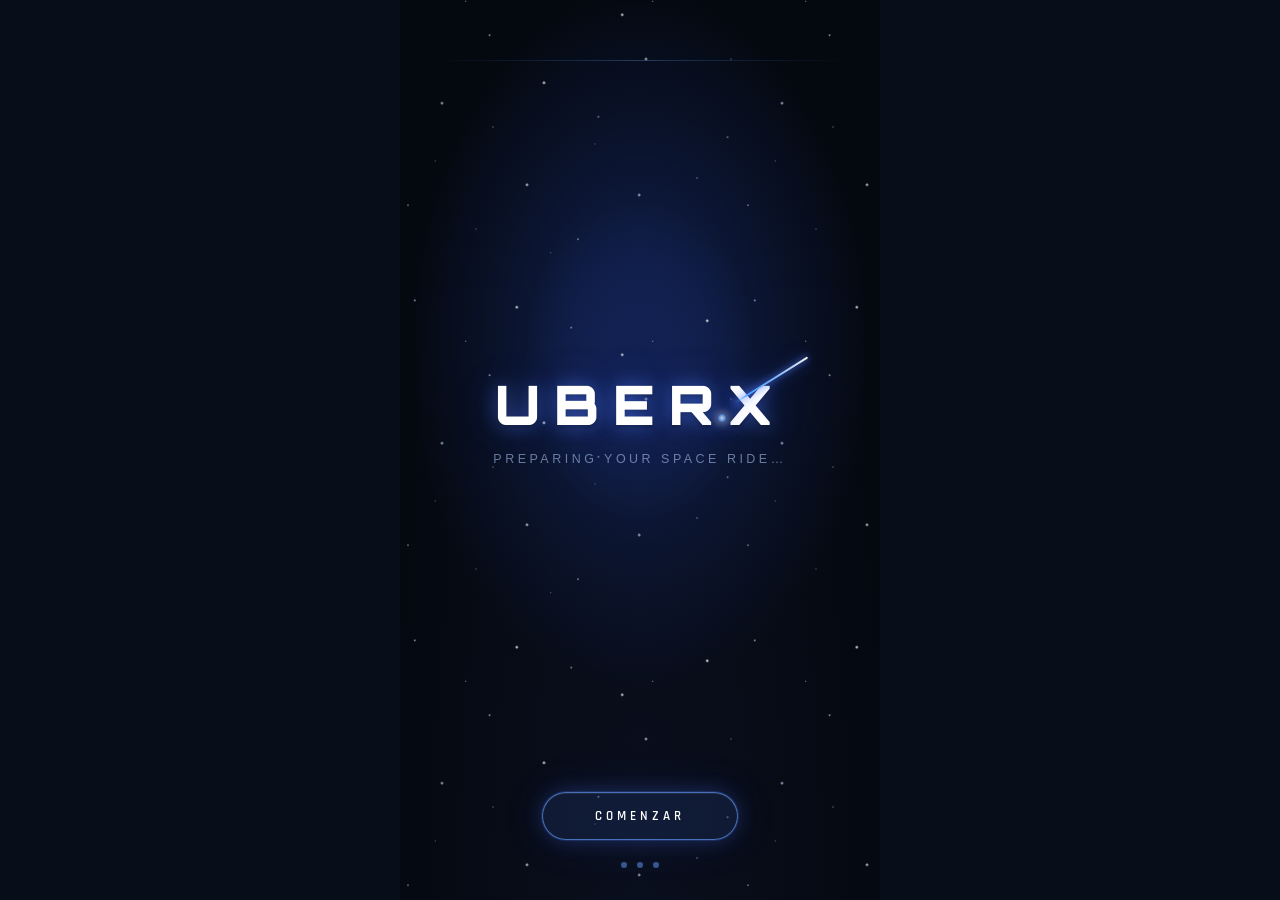
==== commit f81d6801: "feat:corecion y limpiazza index" ====
--- a/index.html
+++ b/index.html
@@ -9,179 +9,310 @@
 </head>
 
 <body class="app">
-  <main class="app__main">
+  <!--
+    role="main" es implícito en <main>, pero se declara explícitamente
+    para compatibilidad con AT (assistive technology) más antiguos.
+  -->
+  <main class="app__main" role="main">
 
     <!--
-      RADIOS DE PAYMENTS — deben estar FUERA del <section id="payments">
-      para que el selector CSS  #pm-radio-X:checked ~ .screen--payments  funcione.
-      El selector ~ requiere que el radio sea hermano anterior del screen.
+      RADIOS DE PAYMENTS — fuera de #payments para que el selector CSS ~ funcione.
+      aria-hidden="true" porque son controles de estado CSS, no interacción de usuario.
     -->
     <input type="radio" name="pm-select" id="pm-radio-1234" class="pm__radio" aria-hidden="true">
     <input type="radio" name="pm-select" id="pm-radio-5678" class="pm__radio" aria-hidden="true">
     <input type="radio" name="pm-select" id="pm-radio-pp"   class="pm__radio" aria-hidden="true">
 
     <!-- ===================== SPLASH ===================== -->
-    <section id="splash" class="screen screen--splash screen--active">
+    <!--
+      aria-label en <section> → los lectores de pantalla anuncian
+      "region, Splash" al navegar por landmarks.
+    -->
+    <section id="splash" class="screen screen--splash screen--active"
+             aria-label="Splash — pantalla de inicio">
+
       <header class="screen__header">
         <h1 class="screen__title">UBERX</h1>
         <p class="screen__subtitle">Preparing your space ride&hellip;</p>
       </header>
-      <div class="screen__line"></div>
-      <nav class="screen__nav">
+
+      <div class="screen__line" aria-hidden="true"></div>
+
+      <!--
+        aria-label en <nav> describe la navegación concreta.
+      -->
+      <nav class="screen__nav" aria-label="Inicio de sesión">
         <a href="#home" class="button button--primary">Comenzar</a>
       </nav>
-      <div class="screen__loading">
-        <div class="loading__dot"></div>
-        <div class="loading__dot loading__dot--delay-1"></div>
-        <div class="loading__dot loading__dot--delay-2"></div>
+
+      <!--
+        role="status" + aria-live="polite" → el lector anuncia el estado
+        de carga cuando cambia, sin interrumpir al usuario.
+        aria-label describe qué está pasando.
+      -->
+      <div class="screen__loading"
+           role="status"
+           aria-live="polite"
+           aria-label="Cargando…">
+        <div class="loading__dot" aria-hidden="true"></div>
+        <div class="loading__dot loading__dot--delay-1" aria-hidden="true"></div>
+        <div class="loading__dot loading__dot--delay-2" aria-hidden="true"></div>
       </div>
+
     </section>
 
     <!-- ===================== HOME ===================== -->
-    <section id="home" class="screen screen--home">
+    <section id="home" class="screen screen--home"
+             aria-label="Home — destinos y acciones rápidas">
+
       <div class="home__scroll-area">
 
+        <!-- ── Header ── -->
+        <!--
+          <header> dentro de <section> crea un banner landmark
+          solo para esta sección, no para la página completa.
+        -->
         <header class="home__header">
+
           <div class="home__user">
-            <div class="home__avatar-draw" role="img" aria-label="Avatar de William Teig"></div>
+            <div class="home__avatar-draw"
+                 role="img"
+                 aria-label="Avatar de William Teig">
+            </div>
+
             <div class="home__user-text">
-              <span class="home__greeting">Good morning</span>
+              <!--
+                aria-hidden en el saludo decorativo: el h1 siguiente
+                ya identifica al usuario. Evita redundancia en AT.
+              -->
+              <span class="home__greeting" aria-hidden="true">Good morning</span>
               <h1 class="home__username">William Teig</h1>
             </div>
           </div>
-          <button class="home__notif-btn" aria-label="Notificaciones">
-            <svg width="20" height="20" viewBox="0 0 24 24" fill="none"
-                 stroke="currentColor" stroke-width="1.8" aria-hidden="true">
+
+          <button class="home__notif-btn"
+                  type="button"
+                  aria-label="Ver notificaciones">
+            <svg width="18" height="18" viewBox="0 0 24 24"
+                 fill="none" stroke="currentColor" stroke-width="1.8"
+                 aria-hidden="true" focusable="false">
               <path d="M18 8A6 6 0 0 0 6 8c0 7-3 9-3 9h18s-3-2-3-9"/>
               <path d="M13.73 21a2 2 0 0 1-3.46 0"/>
             </svg>
           </button>
+
         </header>
 
-        <div class="home__banner">
+        <!-- ── Banner ── -->
+        <!--
+          role="region" + aria-labelledby apunta al h2 interno.
+          Permite que AT anuncie "region, Seguridad espacial" al navegar.
+          Corregido: h3 → h2 (h1 es el username, siguiente nivel es h2).
+        -->
+        <div class="home__banner"
+             role="region"
+             aria-labelledby="banner-title">
+
           <div class="home__banner-content">
-            <h3 class="home__banner-title">Always Wear Your Helmet When Traveling In Space</h3>
-            <p class="home__banner-link">About Safe Space Flight ›</p>
+            <h2 class="home__banner-title" id="banner-title">
+              Always Wear Your Helmet When Traveling In Space
+            </h2>
+            <!--
+              El <span role="link"> con tabindex="0" es navegable por teclado.
+              aria-label ya describe el destino.
+            -->
+            <span class="home__banner-link"
+                  role="link"
+                  tabindex="0"
+                  aria-label="Más información: About Safe Space Flight">
+              About Safe Space Flight ›
+            </span>
           </div>
-          <div class="home__banner-figure">
-            <div class="draw-astronaut" role="img" aria-label="Astronauta"></div>
+
+          <div class="home__banner-figure" aria-hidden="true">
+            <div class="draw-astronaut"></div>
           </div>
+
         </div>
 
+        <!-- ── Acciones rápidas ── -->
         <nav class="home__quick-nav" aria-label="Acciones rápidas">
-          <a href="#travel" class="quick-card">
+
+          <!--
+            aria-label en cada enlace describe destino + acción.
+            El texto visible "Travel" ya es suficiente en la mayoría de AT,
+            pero el aria-label añade contexto ("Ir a Travel").
+          -->
+          <a href="#travel" class="quick-card" aria-label="Ir a Travel">
             <span class="quick-card__icon" aria-hidden="true">🚀</span>
             <span class="quick-card__label">Travel</span>
           </a>
-          <a href="#explore" class="quick-card">
+
+          <a href="#explore" class="quick-card" aria-label="Ir a Explore">
             <span class="quick-card__icon" aria-hidden="true">🪐</span>
             <span class="quick-card__label">Explore</span>
           </a>
-          <a href="#book" class="quick-card">
+
+          <a href="#book" class="quick-card" aria-label="Ir a Book">
             <span class="quick-card__icon" aria-hidden="true">👨‍🚀</span>
             <span class="quick-card__label">Book</span>
           </a>
+
         </nav>
 
+        <!-- ── Buscador ── -->
         <div class="home__search">
-          <label for="search-destination" class="visually-hidden">Buscar destino</label>
+          <!--
+            El <label for="search-destination"> con clase visually-hidden
+            ya asocia correctamente la etiqueta al input.
+            aria-label en el input es redundante cuando hay label visible
+            o visually-hidden asociado, pero se mantiene como refuerzo.
+          -->
+          <label for="search-destination" class="visually-hidden">
+            Buscar destino
+          </label>
           <div class="home__search-bar">
-            <svg class="home__search-icon" width="16" height="16" viewBox="0 0 24 24"
-                 fill="none" stroke="currentColor" stroke-width="2" aria-hidden="true">
-              <circle cx="11" cy="11" r="8"/><path d="m21 21-4.35-4.35"/>
+
+            <svg class="home__search-icon"
+                 width="15" height="15" viewBox="0 0 24 24"
+                 fill="none" stroke="currentColor" stroke-width="2"
+                 aria-hidden="true" focusable="false">
+              <circle cx="11" cy="11" r="8"/>
+              <path d="m21 21-4.35-4.35"/>
             </svg>
-            <input id="search-destination" class="home__search-input"
-                   type="search" placeholder="Where to...?" autocomplete="off">
+
+            <input id="search-destination"
+                   class="home__search-input"
+                   type="search"
+                   placeholder="Where to...?"
+                   autocomplete="off"
+                   aria-label="Buscar destino"
+                   aria-autocomplete="list">
+
             <div class="home__search-history" aria-hidden="true">
-              <svg width="13" height="13" viewBox="0 0 24 24" fill="none"
-                   stroke="currentColor" stroke-width="2">
+              <svg width="11" height="11" viewBox="0 0 24 24"
+                   fill="none" stroke="currentColor" stroke-width="2"
+                   focusable="false">
                 <circle cx="12" cy="12" r="10"/>
                 <polyline points="12 6 12 12 16 14"/>
               </svg>
               <span>Now</span>
-              <svg width="10" height="10" viewBox="0 0 24 24" fill="none"
-                   stroke="currentColor" stroke-width="2.5">
+              <svg width="9" height="9" viewBox="0 0 24 24"
+                   fill="none" stroke="currentColor" stroke-width="2.5"
+                   focusable="false">
                 <polyline points="6 9 12 15 18 9"/>
               </svg>
             </div>
+
           </div>
         </div>
 
-        <ul class="home__destinations-list" aria-label="Destinos disponibles">
+        <!-- ── Lista de destinos ── -->
+        <!--
+          Los <li> de destinos son estáticos (no son botones ni enlaces).
+          Si en el futuro se hacen interactivos, cada <li> necesitará
+          role="button" + tabindex="0" + aria-label.
+        -->
+        <ul class="home__destinations-list"
+            aria-label="Destinos disponibles">
+
           <li class="destination-item">
-            <div class="planet-css planet-css--earth" role="img" aria-label="Tierra"></div>
+            <div class="planet-css planet-css--earth"
+                 role="img"
+                 aria-label="Planeta Tierra"></div>
             <div class="destination-item__info">
               <h4 class="destination-item__name">Earth</h4>
               <p class="destination-item__sub">Solar System, Planet 3</p>
             </div>
             <span class="destination-item__arrow" aria-hidden="true">›</span>
           </li>
+
           <li class="destination-item">
-            <div class="planet-css planet-css--mars" role="img" aria-label="Marte"></div>
+            <div class="planet-css planet-css--mars"
+                 role="img"
+                 aria-label="Planeta Marte"></div>
             <div class="destination-item__info">
               <h4 class="destination-item__name">Mars</h4>
               <p class="destination-item__sub">Solar System, Planet 4</p>
             </div>
             <span class="destination-item__arrow" aria-hidden="true">›</span>
           </li>
+
           <li class="destination-item">
-            <div class="planet-css planet-css--iss" role="img" aria-label="ISS"></div>
+            <div class="planet-css planet-css--iss"
+                 role="img"
+                 aria-label="Estación Espacial Internacional"></div>
             <div class="destination-item__info">
               <h4 class="destination-item__name">International Space Station</h4>
               <p class="destination-item__sub">Low Earth Orbit</p>
             </div>
             <span class="destination-item__arrow" aria-hidden="true">›</span>
           </li>
+
           <li class="destination-item">
-            <div class="planet-css planet-css--moon" role="img" aria-label="Luna"></div>
+            <div class="planet-css planet-css--moon"
+                 role="img"
+                 aria-label="La Luna"></div>
             <div class="destination-item__info">
               <h4 class="destination-item__name">Moon</h4>
               <p class="destination-item__sub">Earth's Natural Satellite</p>
             </div>
             <span class="destination-item__arrow" aria-hidden="true">›</span>
           </li>
+
         </ul>
 
       </div><!-- /home__scroll-area -->
 
+      <!-- ── Bottom Nav ── -->
+      <!--
+        aria-current="page" en el ítem activo → AT anuncia "página actual".
+        El CSS ya usa este atributo para aplicar color de acento.
+      -->
       <nav class="home__bottom-nav" aria-label="Navegación principal">
+
         <a href="#home" class="bottom-nav__item" aria-current="page">
-          <svg width="20" height="20" viewBox="0 0 24 24" fill="currentColor" aria-hidden="true">
+          <svg width="20" height="20" viewBox="0 0 24 24"
+               fill="currentColor" aria-hidden="true" focusable="false">
             <path d="M10 20v-6h4v6h5v-8h3L12 3 2 12h3v8z"/>
           </svg>
           <span>Home</span>
         </a>
+
         <div class="bottom-nav__divider" aria-hidden="true"></div>
+
         <a href="#journeys" class="bottom-nav__item">
-          <svg width="20" height="20" viewBox="0 0 24 24" fill="none"
-               stroke="currentColor" stroke-width="1.8" aria-hidden="true">
+          <svg width="20" height="20" viewBox="0 0 24 24"
+               fill="none" stroke="currentColor" stroke-width="1.8"
+               aria-hidden="true" focusable="false">
             <circle cx="12" cy="12" r="10"/>
             <line x1="2" y1="12" x2="22" y2="12"/>
-            <path d="M12 2a15.3 15.3 0 0 1 4 10 15.3 15.3 0 0 1-4 10 15.3 15.3 0 0 1-4-10 15.3 15.3 0 0 1 4-10z"/>
+            <path d="M12 2a15.3 15.3 0 0 1 4 10 15.3 15.3 0 0 1-4 10
+                     15.3 15.3 0 0 1-4-10 15.3 15.3 0 0 1 4-10z"/>
           </svg>
           <span>Journeys</span>
         </a>
+
       </nav>
-    </section>
+
+    </section><!-- /#home -->
 
     <!-- ===================== TRAVEL ===================== -->
-    <!--
-      FLUJO DE NAVEGACIÓN:
-      travel → Connect Wallet → #payments
-      travel → Swipe Confirm → #payments  (simulación visual, luego usuario elige método)
-      payments → seleccionar método → aparece "Confirm & Pay" → #receipt
-    -->
-    <section id="travel" class="screen screen--travel">
-
+    <section id="travel" class="screen screen--travel"
+             aria-label="Travel — selección de nave y confirmación">
+
+      <!--
+        Controles CSS ocultos: aria-hidden impide que AT los anuncie.
+      -->
       <input type="checkbox" id="sheet-toggle" class="sheet-toggle__input" aria-hidden="true">
-      <input type="radio" name="ship" id="ship-crew"  class="ship-radio" value="crew"  checked>
-      <input type="radio" name="ship" id="ship-star"  class="ship-radio" value="star">
-      <input type="radio" name="ship" id="ship-dream" class="ship-radio" value="dream">
+      <input type="radio" name="ship" id="ship-crew"  class="ship-radio" value="crew"  checked aria-hidden="true">
+      <input type="radio" name="ship" id="ship-star"  class="ship-radio" value="star"  aria-hidden="true">
+      <input type="radio" name="ship" id="ship-dream" class="ship-radio" value="dream" aria-hidden="true">
 
       <div class="travel__map" aria-hidden="true">
         <div class="travel__stars"></div>
         <svg class="travel__route-svg" viewBox="0 0 320 300" fill="none"
-             xmlns="http://www.w3.org/2000/svg">
+             xmlns="http://www.w3.org/2000/svg" aria-hidden="true">
           <path d="M 85 240 Q 180 60 235 100"
                 stroke="rgba(255,255,255,0.3)" stroke-width="1.5"
                 stroke-dasharray="6 9" stroke-linecap="round"/>
@@ -199,27 +330,39 @@
 
       <a href="#home" class="travel__back-btn" aria-label="Volver a Home">
         <svg width="16" height="16" viewBox="0 0 24 24" fill="none"
-             stroke="currentColor" stroke-width="2.5" aria-hidden="true">
+             stroke="currentColor" stroke-width="2.5"
+             aria-hidden="true" focusable="false">
           <polyline points="15 18 9 12 15 6"/>
         </svg>
       </a>
 
       <div class="travel__sheet">
 
-        <label for="sheet-toggle" class="sheet__handle-area" aria-label="Expandir opciones">
-          <div class="sheet__handle"></div>
+        <!--
+          El label actúa como toggle del checkbox CSS.
+          aria-label describe la acción al lector de pantalla.
+        -->
+        <label for="sheet-toggle" class="sheet__handle-area"
+               aria-label="Expandir u ocultar opciones de nave">
+          <div class="sheet__handle" aria-hidden="true"></div>
           <p class="sheet__alert">Fares are higher due to space debris</p>
         </label>
 
+        <!-- Estado contraído -->
         <div class="sheet__collapsed">
           <div class="ship-illustration ship-illustration--crew"
-               role="img" aria-label="Crew Dragon"></div>
+               role="img"
+               aria-label="Ilustración de la nave Crew Dragon"></div>
           <div class="ship-detail">
             <div class="ship-detail__header">
               <h2 class="ship-detail__name">Crew Dragon</h2>
               <div class="ship-detail__price">
                 <span class="ship-detail__amount">48.5</span>
-                <div class="ship-detail__token" aria-label="Space token"></div>
+                <!--
+                  Token decorativo: aria-hidden evita que AT lo lea
+                  como elemento sin significado textual.
+                -->
+                <div class="ship-detail__token" aria-hidden="true"></div>
               </div>
             </div>
             <p class="ship-detail__meta">Next Launch: 12/03/53, 19:30</p>
@@ -227,95 +370,110 @@
           </div>
         </div>
 
+        <!-- Estado expandido -->
         <div class="sheet__expanded">
           <ul class="ships-list" role="list" aria-label="Naves disponibles">
+
             <li class="ship-item">
-              <label for="ship-crew" class="ship-item__label">
+              <label for="ship-crew" class="ship-item__label"
+                     aria-label="Seleccionar Crew Dragon, precio 48.5, próximo lanzamiento 12/03/53">
                 <div class="ship-mini ship-mini--crew" aria-hidden="true"></div>
                 <div class="ship-item__info">
                   <h3 class="ship-item__name">Crew Dragon</h3>
                   <p class="ship-item__date">Next Launch: 12/03/53, 19:30</p>
                 </div>
-                <div class="ship-item__price">
+                <div class="ship-item__price" aria-hidden="true">
                   <span>48.5</span>
                   <div class="ship-item__token" aria-hidden="true"></div>
                 </div>
               </label>
             </li>
+
             <li class="ship-item">
-              <label for="ship-star" class="ship-item__label">
+              <label for="ship-star" class="ship-item__label"
+                     aria-label="Seleccionar Starliner, precio 51.2, próximo lanzamiento 24/03/53">
                 <div class="ship-mini ship-mini--starliner" aria-hidden="true"></div>
                 <div class="ship-item__info">
                   <h3 class="ship-item__name">Starliner</h3>
                   <p class="ship-item__date">Next Launch: 24/03/53, 12:30</p>
                 </div>
-                <div class="ship-item__price">
+                <div class="ship-item__price" aria-hidden="true">
                   <span>51.2</span>
                   <div class="ship-item__token" aria-hidden="true"></div>
                 </div>
               </label>
             </li>
+
             <li class="ship-item">
-              <label for="ship-dream" class="ship-item__label">
+              <label for="ship-dream" class="ship-item__label"
+                     aria-label="Seleccionar Dream Chaser, precio 102.5, próximo lanzamiento 24/03/53">
                 <div class="ship-mini ship-mini--dreamchaser" aria-hidden="true"></div>
                 <div class="ship-item__info">
                   <h3 class="ship-item__name">Dream Chaser</h3>
                   <p class="ship-item__date">Next Launch: 24/03/53, 12:30</p>
                 </div>
-                <div class="ship-item__price">
+                <div class="ship-item__price" aria-hidden="true">
                   <span>102.5</span>
                   <div class="ship-item__token" aria-hidden="true"></div>
                 </div>
               </label>
             </li>
+
           </ul>
         </div>
 
         <div class="sheet__actions">
-          <!-- Connect Wallet → va directo a payments -->
-          <a href="#payments" class="sheet__wallet-btn">
+
+          <a href="#payments" class="sheet__wallet-btn"
+             aria-label="Conectar wallet para pagar">
             <div class="wallet-icon" aria-hidden="true"></div>
             <span>Connect Wallet</span>
             <svg width="16" height="16" viewBox="0 0 24 24" fill="none"
-                 stroke="currentColor" stroke-width="2" aria-hidden="true">
+                 stroke="currentColor" stroke-width="2"
+                 aria-hidden="true" focusable="false">
               <polyline points="9 18 15 12 9 6"/>
             </svg>
           </a>
-          <!-- Swipe → también navega a payments al confirmar -->
+
           <div class="swipe-confirm">
-            <label class="swipe-confirm__track" aria-label="Swipe to confirm booking">
+            <!--
+              El input[type=range] tiene su propio aria-label.
+              El <label> envolvente usa aria-label para describir
+              la acción completa al contexto del control.
+            -->
+            <label class="swipe-confirm__track"
+                   aria-label="Desliza para confirmar tu reserva">
               <div class="swipe-confirm__arrow" aria-hidden="true">
                 <svg width="18" height="18" viewBox="0 0 24 24" fill="none"
-                     stroke="currentColor" stroke-width="2.5">
+                     stroke="currentColor" stroke-width="2.5"
+                     focusable="false">
                   <polyline points="9 18 15 12 9 6"/>
                 </svg>
               </div>
               <input type="range" min="0" max="100" value="0" step="1"
                      class="swipe-confirm__range"
-                     aria-label="Arrastra para confirmar reserva">
-              <span class="swipe-confirm__text">Swipe To Confirm Your Booking</span>
-              <span class="swipe-confirm__done">
+                     aria-label="Progreso de confirmación de reserva">
+              <span class="swipe-confirm__text" aria-hidden="true">Swipe To Confirm Your Booking</span>
+              <span class="swipe-confirm__done" aria-live="polite">
                 <a href="#payments" class="swipe-confirm__done-link">Tap to continue →</a>
               </span>
             </label>
           </div>
+
         </div>
 
       </div><!-- /travel__sheet -->
     </section>
 
     <!-- ===================== PAYMENTS ===================== -->
-    <!--
-      Los radios (#pm-radio-X) están al inicio del <main>, fuera de este section.
-      Eso permite: #pm-radio-1234:checked ~ #payments .pm__confirm-cta { display: flex }
-      usando el selector de hermano general ~ entre el radio y este section.
-    -->
-    <section id="payments" class="screen screen--payments">
+    <section id="payments" class="screen screen--payments"
+             aria-label="Métodos de pago">
 
       <header class="pm__header">
-        <a href="#travel" class="pm__back" aria-label="Back">
+        <a href="#travel" class="pm__back" aria-label="Volver a Travel">
           <svg width="18" height="18" viewBox="0 0 24 24" fill="none"
-               stroke="currentColor" stroke-width="2.5" aria-hidden="true">
+               stroke="currentColor" stroke-width="2.5"
+               aria-hidden="true" focusable="false">
             <polyline points="15 18 9 12 15 6"/>
           </svg>
         </a>
@@ -327,22 +485,31 @@
 
         <div class="pm__search-wrap">
           <svg class="pm__search-icon" width="15" height="15" viewBox="0 0 24 24"
-               fill="none" stroke="currentColor" stroke-width="2" aria-hidden="true">
+               fill="none" stroke="currentColor" stroke-width="2"
+               aria-hidden="true" focusable="false">
             <circle cx="11" cy="11" r="8"/><path d="m21 21-4.35-4.35"/>
           </svg>
+          <!--
+            readonly + aria-readonly="true" → AT comunica que el campo
+            no acepta escritura (campo de filtro visual, no funcional).
+          -->
           <input type="search" class="pm__search-input"
                  placeholder="Search payment methods"
-                 autocomplete="off" aria-label="Search payment methods" readonly>
+                 autocomplete="off"
+                 aria-label="Buscar métodos de pago (solo visual)"
+                 aria-readonly="true"
+                 readonly>
         </div>
 
-        <ul class="pm__list" role="list" aria-label="Payment methods">
+        <ul class="pm__list" role="list" aria-label="Métodos de pago disponibles">
 
           <!-- Tarjeta 1234 — Default -->
           <li class="pm__item pm__item--has-1234">
             <label for="pm-radio-1234" class="pm__item-row"
-                   role="button" aria-label="Visa ending 1234, default card">
+                   role="button"
+                   aria-label="Visa terminada en 1234, tarjeta predeterminada, vence 12/25">
               <div class="pm__card-logo" aria-hidden="true">
-                <svg viewBox="0 0 38 24" width="28" height="18">
+                <svg viewBox="0 0 38 24" width="28" height="18" focusable="false">
                   <rect width="38" height="24" rx="4" fill="rgba(255,255,255,0.06)"/>
                   <circle cx="15" cy="12" r="7" fill="rgba(255,80,80,0.75)"/>
                   <circle cx="23" cy="12" r="7" fill="rgba(255,160,0,0.65)"
@@ -354,9 +521,14 @@
                 <div class="pm__item-expiry">Expires 12/25</div>
               </div>
               <div class="pm__item-actions">
-                <span class="pm__badge">Default</span>
+                <!--
+                  aria-label en el badge describe el estado semántico
+                  al lector, no solo visualmente.
+                -->
+                <span class="pm__badge" aria-label="Tarjeta predeterminada">Default</span>
                 <span class="pm__kebab" aria-hidden="true">
-                  <svg width="16" height="16" viewBox="0 0 24 24" fill="currentColor">
+                  <svg width="16" height="16" viewBox="0 0 24 24"
+                       fill="currentColor" focusable="false">
                     <circle cx="12" cy="5" r="1.5"/>
                     <circle cx="12" cy="12" r="1.5"/>
                     <circle cx="12" cy="19" r="1.5"/>
@@ -369,9 +541,10 @@
           <!-- Tarjeta 5678 -->
           <li class="pm__item pm__item--has-5678">
             <label for="pm-radio-5678" class="pm__item-row"
-                   role="button" aria-label="Card ending 5678">
+                   role="button"
+                   aria-label="Tarjeta terminada en 5678, vence 01/26">
               <div class="pm__card-logo" aria-hidden="true">
-                <svg viewBox="0 0 38 24" width="28" height="18">
+                <svg viewBox="0 0 38 24" width="28" height="18" focusable="false">
                   <rect width="38" height="24" rx="4" fill="rgba(255,255,255,0.06)"/>
                   <rect x="6" y="7" width="10" height="10" rx="2" fill="rgba(100,180,255,0.6)"/>
                   <rect x="8" y="9" width="6" height="6" rx="1" fill="rgba(180,220,255,0.35)"/>
@@ -383,17 +556,21 @@
               </div>
               <div class="pm__item-actions">
                 <button class="pm__action-btn pm__action-btn--edit"
-                        aria-label="Edit card 5678" tabindex="-1">
+                        aria-label="Editar tarjeta terminada en 5678"
+                        tabindex="-1" type="button">
                   <svg width="14" height="14" viewBox="0 0 24 24" fill="none"
-                       stroke="currentColor" stroke-width="2" aria-hidden="true">
+                       stroke="currentColor" stroke-width="2"
+                       aria-hidden="true" focusable="false">
                     <path d="M11 4H4a2 2 0 0 0-2 2v14a2 2 0 0 0 2 2h14a2 2 0 0 0 2-2v-7"/>
                     <path d="M18.5 2.5a2.121 2.121 0 0 1 3 3L12 15l-4 1 1-4 9.5-9.5z"/>
                   </svg>
                 </button>
                 <button class="pm__action-btn pm__action-btn--delete"
-                        aria-label="Delete card 5678" tabindex="-1">
+                        aria-label="Eliminar tarjeta terminada en 5678"
+                        tabindex="-1" type="button">
                   <svg width="14" height="14" viewBox="0 0 24 24" fill="none"
-                       stroke="currentColor" stroke-width="2" aria-hidden="true">
+                       stroke="currentColor" stroke-width="2"
+                       aria-hidden="true" focusable="false">
                     <polyline points="3 6 5 6 21 6"/>
                     <path d="M19 6l-1 14a2 2 0 0 1-2 2H8a2 2 0 0 1-2-2L5 6"/>
                     <path d="M10 11v6M14 11v6"/>
@@ -407,9 +584,10 @@
           <!-- PayPal -->
           <li class="pm__item pm__item--has-pp">
             <label for="pm-radio-pp" class="pm__item-row"
-                   role="button" aria-label="PayPal account">
+                   role="button"
+                   aria-label="Cuenta PayPal, user@spacex.com">
               <div class="pm__card-logo" aria-hidden="true">
-                <svg viewBox="0 0 38 24" width="28" height="18">
+                <svg viewBox="0 0 38 24" width="28" height="18" focusable="false">
                   <rect width="38" height="24" rx="4" fill="rgba(255,255,255,0.06)"/>
                   <text x="5" y="17" font-size="11" font-weight="800"
                         font-family="sans-serif" fill="#009cde">Pay</text>
@@ -423,17 +601,21 @@
               </div>
               <div class="pm__item-actions">
                 <button class="pm__action-btn pm__action-btn--edit"
-                        aria-label="Edit PayPal" tabindex="-1">
+                        aria-label="Editar cuenta PayPal"
+                        tabindex="-1" type="button">
                   <svg width="14" height="14" viewBox="0 0 24 24" fill="none"
-                       stroke="currentColor" stroke-width="2" aria-hidden="true">
+                       stroke="currentColor" stroke-width="2"
+                       aria-hidden="true" focusable="false">
                     <path d="M11 4H4a2 2 0 0 0-2 2v14a2 2 0 0 0 2 2h14a2 2 0 0 0 2-2v-7"/>
                     <path d="M18.5 2.5a2.121 2.121 0 0 1 3 3L12 15l-4 1 1-4 9.5-9.5z"/>
                   </svg>
                 </button>
                 <button class="pm__action-btn pm__action-btn--delete"
-                        aria-label="Delete PayPal" tabindex="-1">
+                        aria-label="Eliminar cuenta PayPal"
+                        tabindex="-1" type="button">
                   <svg width="14" height="14" viewBox="0 0 24 24" fill="none"
-                       stroke="currentColor" stroke-width="2" aria-hidden="true">
+                       stroke="currentColor" stroke-width="2"
+                       aria-hidden="true" focusable="false">
                     <polyline points="3 6 5 6 21 6"/>
                     <path d="M19 6l-1 14a2 2 0 0 1-2 2H8a2 2 0 0 1-2-2L5 6"/>
                     <path d="M10 11v6M14 11v6"/>
@@ -448,18 +630,20 @@
       </div><!-- /pm__body -->
 
       <div class="pm__footer">
-        <!-- Confirm & Pay — visible solo cuando hay radio :checked (CSS) -->
-        <a href="#receipt" class="pm__confirm-cta" aria-label="Confirm and pay">
+        <a href="#receipt" class="pm__confirm-cta"
+           aria-label="Confirmar y pagar">
           <svg width="16" height="16" viewBox="0 0 24 24" fill="none"
-               stroke="currentColor" stroke-width="2.5" aria-hidden="true">
+               stroke="currentColor" stroke-width="2.5"
+               aria-hidden="true" focusable="false">
             <polyline points="20 6 9 17 4 12"/>
           </svg>
           Confirm &amp; Pay
         </a>
-        <!-- Add New Method — siempre visible -->
-        <button class="pm__cta" type="button">
+        <button class="pm__cta" type="button"
+                aria-label="Añadir nuevo método de pago">
           <svg width="16" height="16" viewBox="0 0 24 24" fill="none"
-               stroke="currentColor" stroke-width="2.5" aria-hidden="true">
+               stroke="currentColor" stroke-width="2.5"
+               aria-hidden="true" focusable="false">
             <line x1="12" y1="5" x2="12" y2="19"/>
             <line x1="5" y1="12" x2="19" y2="12"/>
           </svg>
@@ -470,12 +654,14 @@
     </section>
 
     <!-- ===================== RECEIPT ===================== -->
-    <section id="receipt" class="screen screen--receipt">
+    <section id="receipt" class="screen screen--receipt"
+             aria-label="Recibo de pago">
 
       <header class="rc__header">
-        <a href="#payments" class="rc__back" aria-label="Back">
+        <a href="#payments" class="rc__back" aria-label="Volver a Métodos de pago">
           <svg width="18" height="18" viewBox="0 0 24 24" fill="none"
-               stroke="currentColor" stroke-width="2.5" aria-hidden="true">
+               stroke="currentColor" stroke-width="2.5"
+               aria-hidden="true" focusable="false">
             <polyline points="15 18 9 12 15 6"/>
           </svg>
         </a>
@@ -484,18 +670,22 @@
       </header>
 
       <div class="rc__body">
-        <article class="rc__card" aria-label="Flight receipt">
+        <article class="rc__card" aria-label="Recibo de vuelo Crew Dragon">
 
           <div class="rc__amount-block">
             <div class="rc__amount-icon" aria-hidden="true">
               <svg viewBox="0 0 24 24" width="22" height="22" fill="none"
-                   stroke="currentColor" stroke-width="1.8">
+                   stroke="currentColor" stroke-width="1.8" focusable="false">
                 <path d="M4.5 16.5c-1.5 1.5-1 5.5 0 5.5s4-0.5 5.5-2"/>
                 <path d="M12 2s4 2 4 9c0 4-2 7-4 8-2-1-4-4-4-8 0-7 4-9 4-9z"/>
                 <circle cx="12" cy="11" r="2"/>
               </svg>
             </div>
-            <p class="rc__amount" aria-label="Total $859.50">$859.50</p>
+            <!--
+              aria-label en el importe enuncia el monto completo
+              en lugar de "$859.50" que algunos AT leen como "dólar 859 punto 50".
+            -->
+            <p class="rc__amount" aria-label="Total: 859 dólares con 50 centavos">$859.50</p>
             <p class="rc__merchant">Crew Dragon · UberX Space</p>
             <time class="rc__date" datetime="2024-10-15T08:15">
               15th Oct 2024, 08:15 AM
@@ -506,10 +696,11 @@
 
           <section class="rc__section" aria-labelledby="rc-flight-label">
             <h2 class="rc__section-title" id="rc-flight-label">Flight Details</h2>
-            <div class="rc__route" aria-label="JFK 10:30 AM to LAX 01:45 PM">
+            <div class="rc__route" aria-label="Vuelo de JFK a las 10:30 AM hacia LAX a las 01:45 PM">
               <div class="rc__route-point">
                 <div class="rc__route-icon rc__route-icon--depart" aria-hidden="true">
-                  <svg viewBox="0 0 24 24" width="16" height="16" fill="currentColor">
+                  <svg viewBox="0 0 24 24" width="16" height="16"
+                       fill="currentColor" focusable="false">
                     <path d="M2.5 19h19v2h-19zm7.18-1.73l4.35 1.16 5.31 1.42c.8.21 1.62-.26 1.84-1.06.21-.8-.26-1.62-1.06-1.84l-3.62-.97-2.97-5.13-1.45-.39v4.11l-4.27-1.14-.92-2.53-1.45-.39v3.83l1.85.5 2.39.64z"/>
                   </svg>
                 </div>
@@ -519,7 +710,7 @@
                 </div>
               </div>
               <div class="rc__route-line" aria-hidden="true">
-                <svg viewBox="0 0 80 16" width="60" height="14">
+                <svg viewBox="0 0 80 16" width="60" height="14" focusable="false">
                   <line x1="0" y1="8" x2="66" y2="8"
                         stroke="rgba(77,120,255,0.35)" stroke-width="1.2"
                         stroke-dasharray="4 3"/>
@@ -528,7 +719,8 @@
               </div>
               <div class="rc__route-point rc__route-point--right">
                 <div class="rc__route-icon rc__route-icon--arrive" aria-hidden="true">
-                  <svg viewBox="0 0 24 24" width="16" height="16" fill="currentColor">
+                  <svg viewBox="0 0 24 24" width="16" height="16"
+                       fill="currentColor" focusable="false">
                     <path d="M2.5 19h19v2h-19zm16.84-3.18c.8.21 1.62-.26 1.84-1.06.21-.8-.26-1.62-1.06-1.84l-3.62-.97-2.97-5.13-1.45-.39v4.11l-4.27-1.14-.92-2.53-1.45-.39v3.83l1.85.5 11.05 2.97v.03z"/>
                   </svg>
                 </div>
@@ -561,9 +753,13 @@
             </div>
           </dl>
 
-          <div class="rc__total-row">
+          <!--
+            role="group" + aria-label agrupa el total como unidad semántica
+            independiente, fácil de localizar por AT.
+          -->
+          <div class="rc__total-row" role="group" aria-label="Total a pagar">
             <span class="rc__total-label">Total</span>
-            <span class="rc__total-amount">$859.50</span>
+            <span class="rc__total-amount" aria-label="859 dólares con 50 centavos">$859.50</span>
           </div>
 
           <div class="rc__divider" aria-hidden="true"></div>
@@ -572,7 +768,8 @@
             <div class="rc__field">
               <dt class="rc__field-label rc__field-label--with-icon">
                 <svg viewBox="0 0 24 24" width="13" height="13" fill="none"
-                     stroke="currentColor" stroke-width="1.8" aria-hidden="true">
+                     stroke="currentColor" stroke-width="1.8"
+                     aria-hidden="true" focusable="false">
                   <rect x="1" y="4" width="22" height="16" rx="2"/>
                   <line x1="1" y1="10" x2="23" y2="10"/>
                 </svg>
@@ -583,7 +780,8 @@
             <div class="rc__field">
               <dt class="rc__field-label rc__field-label--with-icon">
                 <svg viewBox="0 0 24 24" width="13" height="13" fill="none"
-                     stroke="currentColor" stroke-width="1.8" aria-hidden="true">
+                     stroke="currentColor" stroke-width="1.8"
+                     aria-hidden="true" focusable="false">
                   <path d="M20.59 13.41l-7.17 7.17a2 2 0 0 1-2.83 0L2 12V2h10l8.59 8.59a2 2 0 0 1 0 2.82z"/>
                   <line x1="7" y1="7" x2="7.01" y2="7"/>
                 </svg>
@@ -598,11 +796,11 @@
         </article>
       </div><!-- /rc__body -->
 
-      <footer class="rc__footer">
-        <button class="rc__action" type="button" aria-label="Share receipt">
+      <footer class="rc__footer" aria-label="Acciones del recibo">
+        <button class="rc__action" type="button" aria-label="Compartir recibo">
           <span class="rc__action-icon" aria-hidden="true">
             <svg viewBox="0 0 24 24" width="20" height="20" fill="none"
-                 stroke="currentColor" stroke-width="1.8">
+                 stroke="currentColor" stroke-width="1.8" focusable="false">
               <circle cx="18" cy="5" r="3"/>
               <circle cx="6" cy="12" r="3"/>
               <circle cx="18" cy="19" r="3"/>
@@ -613,10 +811,10 @@
           <span class="rc__action-label">Share</span>
         </button>
         <div class="rc__footer-divider" aria-hidden="true"></div>
-        <button class="rc__action" type="button" aria-label="Download receipt">
+        <button class="rc__action" type="button" aria-label="Descargar recibo">
           <span class="rc__action-icon" aria-hidden="true">
             <svg viewBox="0 0 24 24" width="20" height="20" fill="none"
-                 stroke="currentColor" stroke-width="1.8">
+                 stroke="currentColor" stroke-width="1.8" focusable="false">
               <path d="M21 15v4a2 2 0 0 1-2 2H5a2 2 0 0 1-2-2v-4"/>
               <polyline points="7 10 12 15 17 10"/>
               <line x1="12" y1="15" x2="12" y2="3"/>
@@ -625,10 +823,10 @@
           <span class="rc__action-label">Download</span>
         </button>
         <div class="rc__footer-divider" aria-hidden="true"></div>
-        <button class="rc__action" type="button" aria-label="Categorize receipt">
+        <button class="rc__action" type="button" aria-label="Categorizar recibo">
           <span class="rc__action-icon" aria-hidden="true">
             <svg viewBox="0 0 24 24" width="20" height="20" fill="none"
-                 stroke="currentColor" stroke-width="1.8">
+                 stroke="currentColor" stroke-width="1.8" focusable="false">
               <path d="M11 4H4a2 2 0 0 0-2 2v14a2 2 0 0 0 2 2h14a2 2 0 0 0 2-2v-7"/>
               <path d="M18.5 2.5a2.121 2.121 0 0 1 3 3L12 15l-4 1 1-4 9.5-9.5z"/>
             </svg>
--- a/css/app.css
+++ b/css/app.css
@@ -130,79 +130,104 @@
    SPLASH SCREEN
    ========================================================================== */
 
+/* ─── Layout principal ───────────────────────────────────────────────────── */
 .screen--splash {
     display: flex;
     flex-direction: column;
     justify-content: space-between;
     align-items: center;
     padding: 60px 24px 40px;
-    background: radial-gradient(ellipse at 50% 30%, #0d1b3e 0%, #04080f 70%);
+    /* Gradiente más profundo: añade capa violeta-índigo en el centro */
+    background:
+        radial-gradient(ellipse 70% 55% at 50% 38%, #112050 0%, transparent 70%),
+        radial-gradient(ellipse 40% 30% at 50% 40%, #1a2d6e 0%, transparent 60%),
+        radial-gradient(ellipse at 50% 100%, #0a0f1e 0%, #04080f 80%);
     overflow: hidden;
 }
 
+/* ─── Capa de estrellas (sin cambios funcionales, densidad aumentada) ─────── */
 .screen--splash::before {
     content: "";
     position: absolute;
     inset: -60px;
     background-image:
-        radial-gradient(1px 1px at 8% 12%, rgba(255, 255, 255, 0.9), transparent),
-        radial-gradient(1.5px 1.5px at 22% 6%, rgba(200, 220, 255, 0.7), transparent),
-        radial-gradient(1px 1px at 37% 18%, rgba(255, 255, 255, 0.6), transparent),
-        radial-gradient(2px 2px at 52% 8%, rgba(255, 255, 255, 0.8), transparent),
-        radial-gradient(1px 1px at 68% 14%, rgba(200, 220, 255, 0.5), transparent),
-        radial-gradient(1.5px 1.5px at 83% 22%, rgba(255, 255, 255, 0.7), transparent),
-        radial-gradient(1px 1px at 15% 35%, rgba(255, 255, 255, 0.4), transparent),
-        radial-gradient(2px 2px at 30% 48%, rgba(200, 220, 255, 0.6), transparent),
-        radial-gradient(1px 1px at 45% 55%, rgba(255, 255, 255, 0.5), transparent),
-        radial-gradient(1.5px 1.5px at 60% 42%, rgba(255, 255, 255, 0.8), transparent),
-        radial-gradient(1px 1px at 75% 60%, rgba(200, 220, 255, 0.4), transparent),
-        radial-gradient(2px 2px at 90% 35%, rgba(255, 255, 255, 0.6), transparent),
-        radial-gradient(1px 1px at 5% 70%, rgba(255, 255, 255, 0.7), transparent),
-        radial-gradient(1.5px 1.5px at 20% 78%, rgba(200, 220, 255, 0.5), transparent),
-        radial-gradient(1px 1px at 40% 85%, rgba(255, 255, 255, 0.4), transparent),
-        radial-gradient(2px 2px at 55% 72%, rgba(255, 255, 255, 0.6), transparent),
-        radial-gradient(1px 1px at 70% 88%, rgba(200, 220, 255, 0.7), transparent),
-        radial-gradient(1.5px 1.5px at 88% 75%, rgba(255, 255, 255, 0.5), transparent);
-    background-size: 320px 320px;
-    animation: starsFloat 20s linear infinite;
+        /* capa 1 — estrellas brillantes grandes */
+        radial-gradient(2px 2px at 8% 12%, rgba(255, 255, 255, 0.95), transparent),
+        radial-gradient(2px 2px at 52% 8%, rgba(255, 255, 255, 0.90), transparent),
+        radial-gradient(2px 2px at 83% 22%, rgba(255, 255, 255, 0.85), transparent),
+        radial-gradient(2px 2px at 30% 48%, rgba(200, 220, 255, 0.80), transparent),
+        radial-gradient(2px 2px at 60% 42%, rgba(255, 255, 255, 0.90), transparent),
+        radial-gradient(2px 2px at 90% 35%, rgba(255, 255, 255, 0.75), transparent),
+        radial-gradient(2px 2px at 55% 72%, rgba(255, 255, 255, 0.80), transparent),
+        radial-gradient(2px 2px at 88% 75%, rgba(255, 255, 255, 0.70), transparent),
+        /* capa 2 — estrellas medianas */
+        radial-gradient(1.5px 1.5px at 22% 6%, rgba(200, 220, 255, 0.70), transparent),
+        radial-gradient(1.5px 1.5px at 68% 14%, rgba(200, 220, 255, 0.60), transparent),
+        radial-gradient(1.5px 1.5px at 20% 78%, rgba(200, 220, 255, 0.55), transparent),
+        radial-gradient(1.5px 1.5px at 70% 88%, rgba(200, 220, 255, 0.65), transparent),
+        radial-gradient(1.5px 1.5px at 14% 58%, rgba(200, 220, 255, 0.50), transparent),
+        radial-gradient(1.5px 1.5px at 44% 28%, rgba(255, 255, 255, 0.60), transparent),
+        radial-gradient(1.5px 1.5px at 76% 52%, rgba(200, 220, 255, 0.55), transparent),
+        /* capa 3 — micro estrellas */
+        radial-gradient(1px 1px at 37% 18%, rgba(255, 255, 255, 0.55), transparent),
+        radial-gradient(1px 1px at 15% 35%, rgba(255, 255, 255, 0.45), transparent),
+        radial-gradient(1px 1px at 45% 55%, rgba(255, 255, 255, 0.50), transparent),
+        radial-gradient(1px 1px at 75% 60%, rgba(200, 220, 255, 0.40), transparent),
+        radial-gradient(1px 1px at 5% 70%, rgba(255, 255, 255, 0.65), transparent),
+        radial-gradient(1px 1px at 40% 85%, rgba(255, 255, 255, 0.40), transparent),
+        radial-gradient(1px 1px at 92% 18%, rgba(255, 255, 255, 0.55), transparent),
+        radial-gradient(1px 1px at 62% 92%, rgba(200, 220, 255, 0.45), transparent),
+        radial-gradient(1px 1px at 28% 65%, rgba(255, 255, 255, 0.35), transparent);
+    background-size: 340px 340px;
+    animation: starsFloat 22s linear infinite;
     z-index: 0;
     pointer-events: none;
 }
 
+/* ─── Línea de escaneo (más visible) ────────────────────────────────────── */
 .screen--splash::after {
     content: "";
     position: absolute;
     left: 0;
     right: 0;
     height: 1px;
-    background: linear-gradient(90deg, transparent, rgba(77, 159, 255, 0.12), transparent);
-    animation: scanLine 6s linear infinite;
+    background: linear-gradient(90deg, transparent 5%, rgba(77, 159, 255, 0.22) 40%, rgba(120, 180, 255, 0.28) 50%, rgba(77, 159, 255, 0.22) 60%, transparent 95%);
+    animation: scanLine 8s linear infinite;
     z-index: 1;
     pointer-events: none;
 }
 
+/* ─── Header: logo + subtítulo ──────────────────────────────────────────── */
 .screen--splash .screen__header {
     flex: 1;
     display: flex;
     flex-direction: column;
     align-items: center;
     justify-content: center;
-    gap: 12px;
+    gap: 14px;
     z-index: 10;
     animation: fadeUp 1.2s cubic-bezier(0.16, 1, 0.3, 1) both;
 }
 
+/* ─── Título UBERX con text-shadow de neblina azul ──────────────────────── */
 .screen--splash .screen__title {
     font-family: 'Orbitron', monospace;
-    font-size: 3.2rem;
+    font-size: 3.4rem;
     font-weight: 900;
-    letter-spacing: 12px;
+    letter-spacing: 14px;
     color: #fff;
     text-transform: uppercase;
     position: relative;
     display: inline-block;
-}
-
+    /* Halo atmosférico en el texto */
+    text-shadow:
+        0 0 18px rgba(77, 120, 255, 0.55),
+        0 0 40px rgba(77, 120, 255, 0.25),
+        0 2px 4px rgba(0, 0, 0, 0.6);
+    margin: 0;
+}
+
+/* ─── Estela diagonal que sale de la X ──────────────────────────────────── */
 .screen--splash .screen__title::after {
     content: "";
     position: absolute;
@@ -210,69 +235,116 @@
     top: 48%;
     width: 0;
     height: 2px;
-    background: linear-gradient(90deg, transparent, #4d9fff 25%, #4d78ff 65%, rgba(255, 255, 255, 0.9) 100%);
+    background: linear-gradient(90deg, transparent, #4d9fff 20%, #7ab4ff 55%, rgba(255, 255, 255, 0.95) 100%);
     transform: rotate(-32deg);
     transform-origin: left center;
     animation: trailAppear 1.6s 0.9s cubic-bezier(0.16, 1, 0.3, 1) both;
-    box-shadow: 0 0 8px #4d78ff, 0 0 18px rgba(77, 120, 255, 0.5);
+    /* Glow más intenso en la estela */
+    box-shadow:
+        0 0 6px #4d78ff,
+        0 0 14px rgba(77, 120, 255, 0.7),
+        0 0 28px rgba(77, 120, 255, 0.3);
     border-radius: 0 2px 2px 0;
     z-index: 2;
 }
 
+/* ─── Subtítulo: "Preparing your space ride…" ───────────────────────────── */
+/* Nueva clase BEM — solo añade estilos, el HTML agrega el elemento */
+.screen__subtitle {
+    font-family: 'Rajdhani', sans-serif;
+    font-size: 0.78rem;
+    font-weight: 300;
+    letter-spacing: 3.5px;
+    text-transform: uppercase;
+    color: rgba(180, 210, 255, 0.55);
+    margin: 0;
+    /* Pequeño fade-in retardado para que aparezca después del título */
+    animation: fadeUp 1s 0.5s cubic-bezier(0.16, 1, 0.3, 1) both;
+}
+
+/* ─── Cabeza luminosa de la estela ──────────────────────────────────────── */
 .screen__line {
     position: absolute;
-    width: 8px;
-    height: 8px;
+    width: 9px;
+    height: 9px;
     border-radius: 50%;
-    background: radial-gradient(circle, #fff 0%, #4d78ff 50%, transparent 100%);
+    background: radial-gradient(circle, #ffffff 0%, #7ab4ff 40%, transparent 100%);
     top: 50%;
     left: 50%;
     transform: translate(-50%, -50%) translate(82px, -32px);
     animation: headTravel 1.6s 0.9s cubic-bezier(0.16, 1, 0.3, 1) both;
-    box-shadow: 0 0 12px #4d78ff, 0 0 24px rgba(77, 120, 255, 0.5);
+    box-shadow:
+        0 0 10px #fff,
+        0 0 18px #4d78ff,
+        0 0 32px rgba(77, 120, 255, 0.6);
     z-index: 11;
 }
 
+/* ─── Botón "Comenzar" con glow moderno ─────────────────────────────────── */
 .screen--splash .screen__nav {
-    padding: 0 0 16px;
+    padding: 0 0 20px;
     display: flex;
     justify-content: center;
     z-index: 20;
     animation: fadeUp 1s 1.1s cubic-bezier(0.16, 1, 0.3, 1) both;
 }
 
-/* Splash: botón primario mantiene border-radius más grande */
 .screen--splash .button--primary {
-    border-radius: 14px;
-    padding: 14px 40px;
-}
-
+    border-radius: 50px;
+    /* Pill — estética más app-like */
+    padding: 15px 52px;
+    font-size: 0.8rem;
+    letter-spacing: 4px;
+    /* Borde con ligero gradiente azul */
+    border-color: rgba(100, 160, 255, 0.65);
+    background: rgba(77, 120, 255, 0.12);
+    /* Glow multicapa */
+    box-shadow:
+        0 0 0 1px rgba(77, 120, 255, 0.2),
+        0 0 20px rgba(77, 120, 255, 0.25),
+        0 0 48px rgba(77, 120, 255, 0.10),
+        inset 0 1px 0 rgba(255, 255, 255, 0.08);
+    transition: all 0.35s ease;
+}
+
+.screen--splash .button--primary:hover {
+    background: rgba(77, 120, 255, 0.22);
+    border-color: rgba(130, 180, 255, 0.85);
+    box-shadow:
+        0 0 0 1px rgba(100, 160, 255, 0.5),
+        0 0 30px rgba(77, 120, 255, 0.55),
+        0 0 70px rgba(77, 120, 255, 0.20),
+        inset 0 1px 0 rgba(255, 255, 255, 0.12);
+    transform: translateY(-2px);
+}
+
+/* ─── Loading dots — más grandes y con color azul ───────────────────────── */
 .screen__loading {
     position: absolute;
-    bottom: 28px;
+    bottom: 32px;
     left: 0;
     right: 0;
     display: flex;
     justify-content: center;
-    gap: 14px;
+    gap: 10px;
     z-index: 20;
     animation: fadeUp 1s 1.4s both;
 }
 
 .loading__dot {
-    width: 5px;
-    height: 5px;
-    background: rgba(255, 255, 255, 0.35);
+    width: 6px;
+    height: 6px;
+    background: rgba(100, 160, 255, 0.50);
     border-radius: 50%;
-    animation: dotPulse 1.6s ease-in-out infinite;
+    animation: dotPulse 1.8s ease-in-out infinite;
 }
 
 .loading__dot--delay-1 {
-    animation-delay: 0.28s;
+    animation-delay: 0.30s;
 }
 
 .loading__dot--delay-2 {
-    animation-delay: 0.56s;
+    animation-delay: 0.60s;
 }
 
 
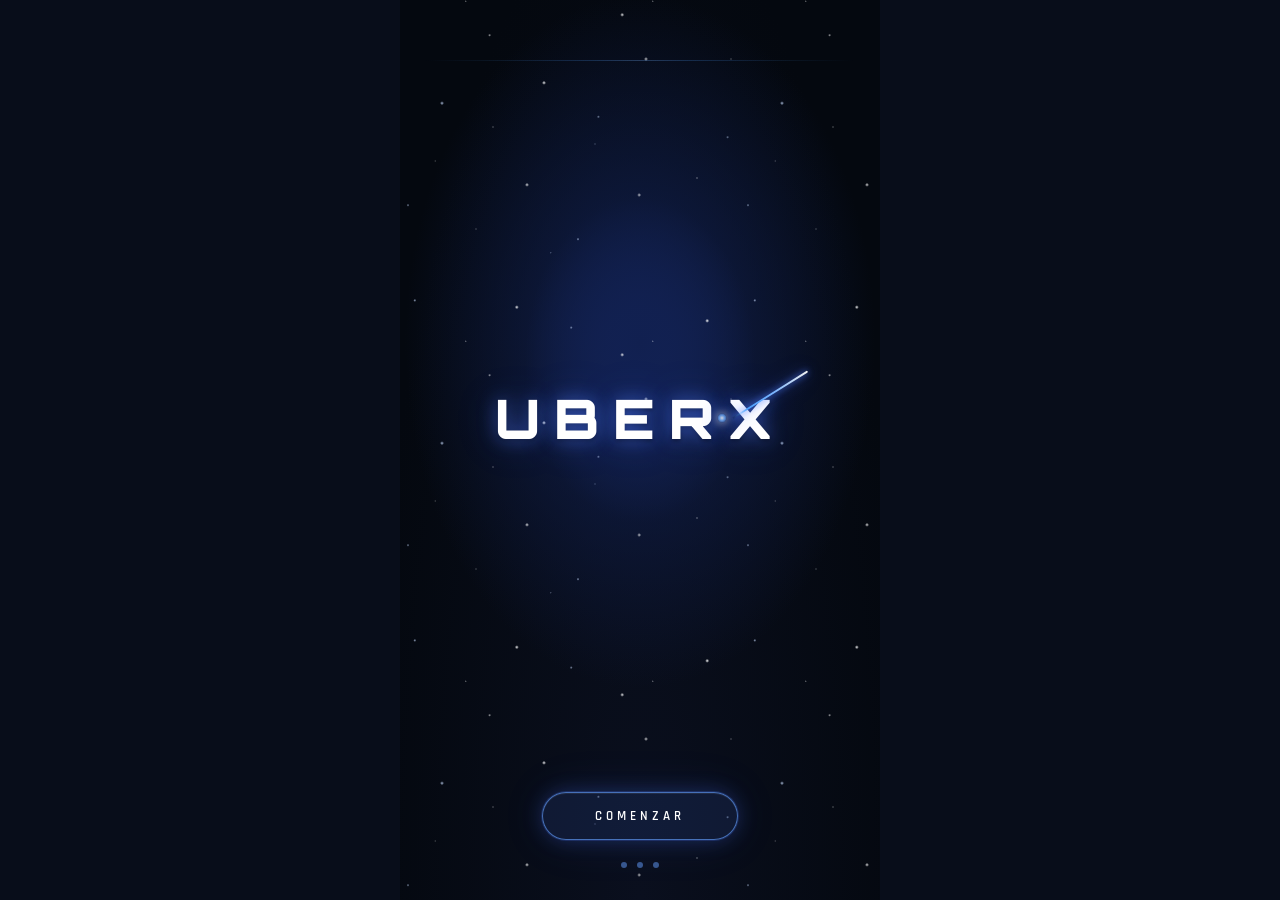
==== commit 58006ad9: "feat: Limpiez y coreciones" ====
--- a/index.html
+++ b/index.html
@@ -9,310 +9,178 @@
 </head>
 
 <body class="app">
-  <!--
-    role="main" es implícito en <main>, pero se declara explícitamente
-    para compatibilidad con AT (assistive technology) más antiguos.
-  -->
-  <main class="app__main" role="main">
+  <main class="app__main">
 
     <!--
-      RADIOS DE PAYMENTS — fuera de #payments para que el selector CSS ~ funcione.
-      aria-hidden="true" porque son controles de estado CSS, no interacción de usuario.
+      RADIOS DE PAYMENTS — deben estar FUERA del <section id="payments">
+      para que el selector CSS  #pm-radio-X:checked ~ .screen--payments  funcione.
+      El selector ~ requiere que el radio sea hermano anterior del screen.
     -->
     <input type="radio" name="pm-select" id="pm-radio-1234" class="pm__radio" aria-hidden="true">
     <input type="radio" name="pm-select" id="pm-radio-5678" class="pm__radio" aria-hidden="true">
     <input type="radio" name="pm-select" id="pm-radio-pp"   class="pm__radio" aria-hidden="true">
 
     <!-- ===================== SPLASH ===================== -->
-    <!--
-      aria-label en <section> → los lectores de pantalla anuncian
-      "region, Splash" al navegar por landmarks.
-    -->
-    <section id="splash" class="screen screen--splash screen--active"
-             aria-label="Splash — pantalla de inicio">
-
+    <section id="splash" class="screen screen--splash screen--active">
       <header class="screen__header">
         <h1 class="screen__title">UBERX</h1>
-        <p class="screen__subtitle">Preparing your space ride&hellip;</p>
       </header>
-
-      <div class="screen__line" aria-hidden="true"></div>
-
-      <!--
-        aria-label en <nav> describe la navegación concreta.
-      -->
-      <nav class="screen__nav" aria-label="Inicio de sesión">
+      <div class="screen__line"></div>
+      <nav class="screen__nav">
         <a href="#home" class="button button--primary">Comenzar</a>
       </nav>
-
-      <!--
-        role="status" + aria-live="polite" → el lector anuncia el estado
-        de carga cuando cambia, sin interrumpir al usuario.
-        aria-label describe qué está pasando.
-      -->
-      <div class="screen__loading"
-           role="status"
-           aria-live="polite"
-           aria-label="Cargando…">
-        <div class="loading__dot" aria-hidden="true"></div>
-        <div class="loading__dot loading__dot--delay-1" aria-hidden="true"></div>
-        <div class="loading__dot loading__dot--delay-2" aria-hidden="true"></div>
+      <div class="screen__loading">
+        <div class="loading__dot"></div>
+        <div class="loading__dot loading__dot--delay-1"></div>
+        <div class="loading__dot loading__dot--delay-2"></div>
       </div>
-
     </section>
 
     <!-- ===================== HOME ===================== -->
-    <section id="home" class="screen screen--home"
-             aria-label="Home — destinos y acciones rápidas">
-
+    <section id="home" class="screen screen--home">
       <div class="home__scroll-area">
 
-        <!-- ── Header ── -->
-        <!--
-          <header> dentro de <section> crea un banner landmark
-          solo para esta sección, no para la página completa.
-        -->
         <header class="home__header">
-
           <div class="home__user">
-            <div class="home__avatar-draw"
-                 role="img"
-                 aria-label="Avatar de William Teig">
-            </div>
-
+            <div class="home__avatar-draw" role="img" aria-label="Avatar de William Teig"></div>
             <div class="home__user-text">
-              <!--
-                aria-hidden en el saludo decorativo: el h1 siguiente
-                ya identifica al usuario. Evita redundancia en AT.
-              -->
-              <span class="home__greeting" aria-hidden="true">Good morning</span>
+              <span class="home__greeting">Good morning</span>
               <h1 class="home__username">William Teig</h1>
             </div>
           </div>
-
-          <button class="home__notif-btn"
-                  type="button"
-                  aria-label="Ver notificaciones">
-            <svg width="18" height="18" viewBox="0 0 24 24"
-                 fill="none" stroke="currentColor" stroke-width="1.8"
-                 aria-hidden="true" focusable="false">
+          <button class="home__notif-btn" aria-label="Notificaciones">
+            <svg width="20" height="20" viewBox="0 0 24 24" fill="none"
+                 stroke="currentColor" stroke-width="1.8" aria-hidden="true">
               <path d="M18 8A6 6 0 0 0 6 8c0 7-3 9-3 9h18s-3-2-3-9"/>
               <path d="M13.73 21a2 2 0 0 1-3.46 0"/>
             </svg>
           </button>
-
         </header>
 
-        <!-- ── Banner ── -->
-        <!--
-          role="region" + aria-labelledby apunta al h2 interno.
-          Permite que AT anuncie "region, Seguridad espacial" al navegar.
-          Corregido: h3 → h2 (h1 es el username, siguiente nivel es h2).
-        -->
-        <div class="home__banner"
-             role="region"
-             aria-labelledby="banner-title">
-
+        <div class="home__banner">
           <div class="home__banner-content">
-            <h2 class="home__banner-title" id="banner-title">
-              Always Wear Your Helmet When Traveling In Space
-            </h2>
-            <!--
-              El <span role="link"> con tabindex="0" es navegable por teclado.
-              aria-label ya describe el destino.
-            -->
-            <span class="home__banner-link"
-                  role="link"
-                  tabindex="0"
-                  aria-label="Más información: About Safe Space Flight">
-              About Safe Space Flight ›
-            </span>
-          </div>
-
-          <div class="home__banner-figure" aria-hidden="true">
-            <div class="draw-astronaut"></div>
-          </div>
-
-        </div>
-
-        <!-- ── Acciones rápidas ── -->
+            <h3 class="home__banner-title">Always Wear Your Helmet When Traveling In Space</h3>
+            <p class="home__banner-link">About Safe Space Flight ›</p>
+          </div>
+          <div class="home__banner-figure">
+            <div class="draw-astronaut" role="img" aria-label="Astronauta"></div>
+          </div>
+        </div>
+
         <nav class="home__quick-nav" aria-label="Acciones rápidas">
-
-          <!--
-            aria-label en cada enlace describe destino + acción.
-            El texto visible "Travel" ya es suficiente en la mayoría de AT,
-            pero el aria-label añade contexto ("Ir a Travel").
-          -->
-          <a href="#travel" class="quick-card" aria-label="Ir a Travel">
+          <a href="#travel" class="quick-card">
             <span class="quick-card__icon" aria-hidden="true">🚀</span>
             <span class="quick-card__label">Travel</span>
           </a>
-
-          <a href="#explore" class="quick-card" aria-label="Ir a Explore">
+          <a href="#explore" class="quick-card">
             <span class="quick-card__icon" aria-hidden="true">🪐</span>
             <span class="quick-card__label">Explore</span>
           </a>
-
-          <a href="#book" class="quick-card" aria-label="Ir a Book">
+          <a href="#book" class="quick-card">
             <span class="quick-card__icon" aria-hidden="true">👨‍🚀</span>
             <span class="quick-card__label">Book</span>
           </a>
-
         </nav>
 
-        <!-- ── Buscador ── -->
         <div class="home__search">
-          <!--
-            El <label for="search-destination"> con clase visually-hidden
-            ya asocia correctamente la etiqueta al input.
-            aria-label en el input es redundante cuando hay label visible
-            o visually-hidden asociado, pero se mantiene como refuerzo.
-          -->
-          <label for="search-destination" class="visually-hidden">
-            Buscar destino
-          </label>
+          <label for="search-destination" class="visually-hidden">Buscar destino</label>
           <div class="home__search-bar">
-
-            <svg class="home__search-icon"
-                 width="15" height="15" viewBox="0 0 24 24"
-                 fill="none" stroke="currentColor" stroke-width="2"
-                 aria-hidden="true" focusable="false">
-              <circle cx="11" cy="11" r="8"/>
-              <path d="m21 21-4.35-4.35"/>
+            <svg class="home__search-icon" width="16" height="16" viewBox="0 0 24 24"
+                 fill="none" stroke="currentColor" stroke-width="2" aria-hidden="true">
+              <circle cx="11" cy="11" r="8"/><path d="m21 21-4.35-4.35"/>
             </svg>
-
-            <input id="search-destination"
-                   class="home__search-input"
-                   type="search"
-                   placeholder="Where to...?"
-                   autocomplete="off"
-                   aria-label="Buscar destino"
-                   aria-autocomplete="list">
-
+            <input id="search-destination" class="home__search-input"
+                   type="search" placeholder="Where to...?" autocomplete="off">
             <div class="home__search-history" aria-hidden="true">
-              <svg width="11" height="11" viewBox="0 0 24 24"
-                   fill="none" stroke="currentColor" stroke-width="2"
-                   focusable="false">
+              <svg width="13" height="13" viewBox="0 0 24 24" fill="none"
+                   stroke="currentColor" stroke-width="2">
                 <circle cx="12" cy="12" r="10"/>
                 <polyline points="12 6 12 12 16 14"/>
               </svg>
               <span>Now</span>
-              <svg width="9" height="9" viewBox="0 0 24 24"
-                   fill="none" stroke="currentColor" stroke-width="2.5"
-                   focusable="false">
+              <svg width="10" height="10" viewBox="0 0 24 24" fill="none"
+                   stroke="currentColor" stroke-width="2.5">
                 <polyline points="6 9 12 15 18 9"/>
               </svg>
             </div>
-
-          </div>
-        </div>
-
-        <!-- ── Lista de destinos ── -->
-        <!--
-          Los <li> de destinos son estáticos (no son botones ni enlaces).
-          Si en el futuro se hacen interactivos, cada <li> necesitará
-          role="button" + tabindex="0" + aria-label.
-        -->
-        <ul class="home__destinations-list"
-            aria-label="Destinos disponibles">
-
+          </div>
+        </div>
+
+        <ul class="home__destinations-list" aria-label="Destinos disponibles">
           <li class="destination-item">
-            <div class="planet-css planet-css--earth"
-                 role="img"
-                 aria-label="Planeta Tierra"></div>
+            <div class="planet-css planet-css--earth" role="img" aria-label="Tierra"></div>
             <div class="destination-item__info">
               <h4 class="destination-item__name">Earth</h4>
               <p class="destination-item__sub">Solar System, Planet 3</p>
             </div>
             <span class="destination-item__arrow" aria-hidden="true">›</span>
           </li>
-
           <li class="destination-item">
-            <div class="planet-css planet-css--mars"
-                 role="img"
-                 aria-label="Planeta Marte"></div>
+            <div class="planet-css planet-css--mars" role="img" aria-label="Marte"></div>
             <div class="destination-item__info">
               <h4 class="destination-item__name">Mars</h4>
               <p class="destination-item__sub">Solar System, Planet 4</p>
             </div>
             <span class="destination-item__arrow" aria-hidden="true">›</span>
           </li>
-
           <li class="destination-item">
-            <div class="planet-css planet-css--iss"
-                 role="img"
-                 aria-label="Estación Espacial Internacional"></div>
+            <div class="planet-css planet-css--iss" role="img" aria-label="ISS"></div>
             <div class="destination-item__info">
               <h4 class="destination-item__name">International Space Station</h4>
               <p class="destination-item__sub">Low Earth Orbit</p>
             </div>
             <span class="destination-item__arrow" aria-hidden="true">›</span>
           </li>
-
           <li class="destination-item">
-            <div class="planet-css planet-css--moon"
-                 role="img"
-                 aria-label="La Luna"></div>
+            <div class="planet-css planet-css--moon" role="img" aria-label="Luna"></div>
             <div class="destination-item__info">
               <h4 class="destination-item__name">Moon</h4>
               <p class="destination-item__sub">Earth's Natural Satellite</p>
             </div>
             <span class="destination-item__arrow" aria-hidden="true">›</span>
           </li>
-
         </ul>
 
       </div><!-- /home__scroll-area -->
 
-      <!-- ── Bottom Nav ── -->
-      <!--
-        aria-current="page" en el ítem activo → AT anuncia "página actual".
-        El CSS ya usa este atributo para aplicar color de acento.
-      -->
       <nav class="home__bottom-nav" aria-label="Navegación principal">
-
         <a href="#home" class="bottom-nav__item" aria-current="page">
-          <svg width="20" height="20" viewBox="0 0 24 24"
-               fill="currentColor" aria-hidden="true" focusable="false">
+          <svg width="20" height="20" viewBox="0 0 24 24" fill="currentColor" aria-hidden="true">
             <path d="M10 20v-6h4v6h5v-8h3L12 3 2 12h3v8z"/>
           </svg>
           <span>Home</span>
         </a>
-
         <div class="bottom-nav__divider" aria-hidden="true"></div>
-
         <a href="#journeys" class="bottom-nav__item">
-          <svg width="20" height="20" viewBox="0 0 24 24"
-               fill="none" stroke="currentColor" stroke-width="1.8"
-               aria-hidden="true" focusable="false">
+          <svg width="20" height="20" viewBox="0 0 24 24" fill="none"
+               stroke="currentColor" stroke-width="1.8" aria-hidden="true">
             <circle cx="12" cy="12" r="10"/>
             <line x1="2" y1="12" x2="22" y2="12"/>
-            <path d="M12 2a15.3 15.3 0 0 1 4 10 15.3 15.3 0 0 1-4 10
-                     15.3 15.3 0 0 1-4-10 15.3 15.3 0 0 1 4-10z"/>
+            <path d="M12 2a15.3 15.3 0 0 1 4 10 15.3 15.3 0 0 1-4 10 15.3 15.3 0 0 1-4-10 15.3 15.3 0 0 1 4-10z"/>
           </svg>
           <span>Journeys</span>
         </a>
-
       </nav>
-
-    </section><!-- /#home -->
+    </section>
 
     <!-- ===================== TRAVEL ===================== -->
-    <section id="travel" class="screen screen--travel"
-             aria-label="Travel — selección de nave y confirmación">
-
-      <!--
-        Controles CSS ocultos: aria-hidden impide que AT los anuncie.
-      -->
-      <input type="checkbox" id="sheet-toggle" class="sheet-toggle__input" aria-hidden="true">
-      <input type="radio" name="ship" id="ship-crew"  class="ship-radio" value="crew"  checked aria-hidden="true">
-      <input type="radio" name="ship" id="ship-star"  class="ship-radio" value="star"  aria-hidden="true">
-      <input type="radio" name="ship" id="ship-dream" class="ship-radio" value="dream" aria-hidden="true">
+    <!--
+      FLUJO DE NAVEGACIÓN:
+      travel → Connect Wallet → #payments
+      travel → Swipe Confirm → #payments  (simulación visual, luego usuario elige método)
+      payments → seleccionar método → aparece "Confirm & Pay" → #receipt
+    -->
+    <section id="travel" class="screen screen--travel">
+
+      <input type="checkbox" id="sheet-toggle" class="sheet-toggle__input" aria-hidden="true" tabindex="-1">
+      <input type="radio" name="ship" id="ship-crew"  class="ship-radio" value="crew"  checked aria-hidden="true" tabindex="-1">
+      <input type="radio" name="ship" id="ship-star"  class="ship-radio" value="star"  aria-hidden="true" tabindex="-1">
+      <input type="radio" name="ship" id="ship-dream" class="ship-radio" value="dream" aria-hidden="true" tabindex="-1">
 
       <div class="travel__map" aria-hidden="true">
         <div class="travel__stars"></div>
         <svg class="travel__route-svg" viewBox="0 0 320 300" fill="none"
-             xmlns="http://www.w3.org/2000/svg" aria-hidden="true">
+             xmlns="http://www.w3.org/2000/svg">
           <path d="M 85 240 Q 180 60 235 100"
                 stroke="rgba(255,255,255,0.3)" stroke-width="1.5"
                 stroke-dasharray="6 9" stroke-linecap="round"/>
@@ -330,39 +198,27 @@
 
       <a href="#home" class="travel__back-btn" aria-label="Volver a Home">
         <svg width="16" height="16" viewBox="0 0 24 24" fill="none"
-             stroke="currentColor" stroke-width="2.5"
-             aria-hidden="true" focusable="false">
+             stroke="currentColor" stroke-width="2.5" aria-hidden="true">
           <polyline points="15 18 9 12 15 6"/>
         </svg>
       </a>
 
       <div class="travel__sheet">
 
-        <!--
-          El label actúa como toggle del checkbox CSS.
-          aria-label describe la acción al lector de pantalla.
-        -->
-        <label for="sheet-toggle" class="sheet__handle-area"
-               aria-label="Expandir u ocultar opciones de nave">
-          <div class="sheet__handle" aria-hidden="true"></div>
+        <label for="sheet-toggle" class="sheet__handle-area" aria-label="Expandir opciones">
+          <div class="sheet__handle"></div>
           <p class="sheet__alert">Fares are higher due to space debris</p>
         </label>
 
-        <!-- Estado contraído -->
         <div class="sheet__collapsed">
           <div class="ship-illustration ship-illustration--crew"
-               role="img"
-               aria-label="Ilustración de la nave Crew Dragon"></div>
+               role="img" aria-label="Crew Dragon"></div>
           <div class="ship-detail">
             <div class="ship-detail__header">
               <h2 class="ship-detail__name">Crew Dragon</h2>
               <div class="ship-detail__price">
                 <span class="ship-detail__amount">48.5</span>
-                <!--
-                  Token decorativo: aria-hidden evita que AT lo lea
-                  como elemento sin significado textual.
-                -->
-                <div class="ship-detail__token" aria-hidden="true"></div>
+                <div class="ship-detail__token" aria-label="Space token"></div>
               </div>
             </div>
             <p class="ship-detail__meta">Next Launch: 12/03/53, 19:30</p>
@@ -370,110 +226,95 @@
           </div>
         </div>
 
-        <!-- Estado expandido -->
         <div class="sheet__expanded">
           <ul class="ships-list" role="list" aria-label="Naves disponibles">
-
             <li class="ship-item">
-              <label for="ship-crew" class="ship-item__label"
-                     aria-label="Seleccionar Crew Dragon, precio 48.5, próximo lanzamiento 12/03/53">
+              <label for="ship-crew" class="ship-item__label">
                 <div class="ship-mini ship-mini--crew" aria-hidden="true"></div>
                 <div class="ship-item__info">
                   <h3 class="ship-item__name">Crew Dragon</h3>
                   <p class="ship-item__date">Next Launch: 12/03/53, 19:30</p>
                 </div>
-                <div class="ship-item__price" aria-hidden="true">
+                <div class="ship-item__price">
                   <span>48.5</span>
                   <div class="ship-item__token" aria-hidden="true"></div>
                 </div>
               </label>
             </li>
-
             <li class="ship-item">
-              <label for="ship-star" class="ship-item__label"
-                     aria-label="Seleccionar Starliner, precio 51.2, próximo lanzamiento 24/03/53">
+              <label for="ship-star" class="ship-item__label">
                 <div class="ship-mini ship-mini--starliner" aria-hidden="true"></div>
                 <div class="ship-item__info">
                   <h3 class="ship-item__name">Starliner</h3>
                   <p class="ship-item__date">Next Launch: 24/03/53, 12:30</p>
                 </div>
-                <div class="ship-item__price" aria-hidden="true">
+                <div class="ship-item__price">
                   <span>51.2</span>
                   <div class="ship-item__token" aria-hidden="true"></div>
                 </div>
               </label>
             </li>
-
             <li class="ship-item">
-              <label for="ship-dream" class="ship-item__label"
-                     aria-label="Seleccionar Dream Chaser, precio 102.5, próximo lanzamiento 24/03/53">
+              <label for="ship-dream" class="ship-item__label">
                 <div class="ship-mini ship-mini--dreamchaser" aria-hidden="true"></div>
                 <div class="ship-item__info">
                   <h3 class="ship-item__name">Dream Chaser</h3>
                   <p class="ship-item__date">Next Launch: 24/03/53, 12:30</p>
                 </div>
-                <div class="ship-item__price" aria-hidden="true">
+                <div class="ship-item__price">
                   <span>102.5</span>
                   <div class="ship-item__token" aria-hidden="true"></div>
                 </div>
               </label>
             </li>
-
           </ul>
         </div>
 
         <div class="sheet__actions">
-
-          <a href="#payments" class="sheet__wallet-btn"
-             aria-label="Conectar wallet para pagar">
+          <!-- Connect Wallet → va directo a payments -->
+          <a href="#payments" class="sheet__wallet-btn">
             <div class="wallet-icon" aria-hidden="true"></div>
             <span>Connect Wallet</span>
             <svg width="16" height="16" viewBox="0 0 24 24" fill="none"
-                 stroke="currentColor" stroke-width="2"
-                 aria-hidden="true" focusable="false">
+                 stroke="currentColor" stroke-width="2" aria-hidden="true">
               <polyline points="9 18 15 12 9 6"/>
             </svg>
           </a>
-
+          <!-- Swipe → también navega a payments al confirmar -->
           <div class="swipe-confirm">
-            <!--
-              El input[type=range] tiene su propio aria-label.
-              El <label> envolvente usa aria-label para describir
-              la acción completa al contexto del control.
-            -->
-            <label class="swipe-confirm__track"
-                   aria-label="Desliza para confirmar tu reserva">
+            <label class="swipe-confirm__track" aria-label="Swipe to confirm booking">
               <div class="swipe-confirm__arrow" aria-hidden="true">
                 <svg width="18" height="18" viewBox="0 0 24 24" fill="none"
-                     stroke="currentColor" stroke-width="2.5"
-                     focusable="false">
+                     stroke="currentColor" stroke-width="2.5">
                   <polyline points="9 18 15 12 9 6"/>
                 </svg>
               </div>
               <input type="range" min="0" max="100" value="0" step="1"
                      class="swipe-confirm__range"
-                     aria-label="Progreso de confirmación de reserva">
-              <span class="swipe-confirm__text" aria-hidden="true">Swipe To Confirm Your Booking</span>
-              <span class="swipe-confirm__done" aria-live="polite">
+                     aria-label="Arrastra para confirmar reserva">
+              <span class="swipe-confirm__text">Swipe To Confirm Your Booking</span>
+              <span class="swipe-confirm__done">
                 <a href="#payments" class="swipe-confirm__done-link">Tap to continue →</a>
               </span>
             </label>
           </div>
-
         </div>
 
       </div><!-- /travel__sheet -->
     </section>
 
     <!-- ===================== PAYMENTS ===================== -->
-    <section id="payments" class="screen screen--payments"
-             aria-label="Métodos de pago">
+    <!--
+      Los radios (#pm-radio-X) están al inicio del <main>, fuera de este section.
+      Eso permite: #pm-radio-1234:checked ~ #payments .pm__confirm-cta { display: flex }
+      usando el selector de hermano general ~ entre el radio y este section.
+    -->
+    <section id="payments" class="screen screen--payments">
 
       <header class="pm__header">
-        <a href="#travel" class="pm__back" aria-label="Volver a Travel">
+        <a href="#travel" class="pm__back" aria-label="Back">
           <svg width="18" height="18" viewBox="0 0 24 24" fill="none"
-               stroke="currentColor" stroke-width="2.5"
-               aria-hidden="true" focusable="false">
+               stroke="currentColor" stroke-width="2.5" aria-hidden="true">
             <polyline points="15 18 9 12 15 6"/>
           </svg>
         </a>
@@ -485,31 +326,22 @@
 
         <div class="pm__search-wrap">
           <svg class="pm__search-icon" width="15" height="15" viewBox="0 0 24 24"
-               fill="none" stroke="currentColor" stroke-width="2"
-               aria-hidden="true" focusable="false">
+               fill="none" stroke="currentColor" stroke-width="2" aria-hidden="true">
             <circle cx="11" cy="11" r="8"/><path d="m21 21-4.35-4.35"/>
           </svg>
-          <!--
-            readonly + aria-readonly="true" → AT comunica que el campo
-            no acepta escritura (campo de filtro visual, no funcional).
-          -->
           <input type="search" class="pm__search-input"
                  placeholder="Search payment methods"
-                 autocomplete="off"
-                 aria-label="Buscar métodos de pago (solo visual)"
-                 aria-readonly="true"
-                 readonly>
-        </div>
-
-        <ul class="pm__list" role="list" aria-label="Métodos de pago disponibles">
+                 autocomplete="off" aria-label="Search payment methods" readonly>
+        </div>
+
+        <ul class="pm__list" role="list" aria-label="Payment methods">
 
           <!-- Tarjeta 1234 — Default -->
           <li class="pm__item pm__item--has-1234">
             <label for="pm-radio-1234" class="pm__item-row"
-                   role="button"
-                   aria-label="Visa terminada en 1234, tarjeta predeterminada, vence 12/25">
+                   role="button" aria-label="Visa ending 1234, default card">
               <div class="pm__card-logo" aria-hidden="true">
-                <svg viewBox="0 0 38 24" width="28" height="18" focusable="false">
+                <svg viewBox="0 0 38 24" width="28" height="18">
                   <rect width="38" height="24" rx="4" fill="rgba(255,255,255,0.06)"/>
                   <circle cx="15" cy="12" r="7" fill="rgba(255,80,80,0.75)"/>
                   <circle cx="23" cy="12" r="7" fill="rgba(255,160,0,0.65)"
@@ -521,14 +353,9 @@
                 <div class="pm__item-expiry">Expires 12/25</div>
               </div>
               <div class="pm__item-actions">
-                <!--
-                  aria-label en el badge describe el estado semántico
-                  al lector, no solo visualmente.
-                -->
-                <span class="pm__badge" aria-label="Tarjeta predeterminada">Default</span>
+                <span class="pm__badge">Default</span>
                 <span class="pm__kebab" aria-hidden="true">
-                  <svg width="16" height="16" viewBox="0 0 24 24"
-                       fill="currentColor" focusable="false">
+                  <svg width="16" height="16" viewBox="0 0 24 24" fill="currentColor">
                     <circle cx="12" cy="5" r="1.5"/>
                     <circle cx="12" cy="12" r="1.5"/>
                     <circle cx="12" cy="19" r="1.5"/>
@@ -541,10 +368,9 @@
           <!-- Tarjeta 5678 -->
           <li class="pm__item pm__item--has-5678">
             <label for="pm-radio-5678" class="pm__item-row"
-                   role="button"
-                   aria-label="Tarjeta terminada en 5678, vence 01/26">
+                   role="button" aria-label="Card ending 5678">
               <div class="pm__card-logo" aria-hidden="true">
-                <svg viewBox="0 0 38 24" width="28" height="18" focusable="false">
+                <svg viewBox="0 0 38 24" width="28" height="18">
                   <rect width="38" height="24" rx="4" fill="rgba(255,255,255,0.06)"/>
                   <rect x="6" y="7" width="10" height="10" rx="2" fill="rgba(100,180,255,0.6)"/>
                   <rect x="8" y="9" width="6" height="6" rx="1" fill="rgba(180,220,255,0.35)"/>
@@ -556,21 +382,17 @@
               </div>
               <div class="pm__item-actions">
                 <button class="pm__action-btn pm__action-btn--edit"
-                        aria-label="Editar tarjeta terminada en 5678"
-                        tabindex="-1" type="button">
+                        aria-label="Edit card 5678" tabindex="-1">
                   <svg width="14" height="14" viewBox="0 0 24 24" fill="none"
-                       stroke="currentColor" stroke-width="2"
-                       aria-hidden="true" focusable="false">
+                       stroke="currentColor" stroke-width="2" aria-hidden="true">
                     <path d="M11 4H4a2 2 0 0 0-2 2v14a2 2 0 0 0 2 2h14a2 2 0 0 0 2-2v-7"/>
                     <path d="M18.5 2.5a2.121 2.121 0 0 1 3 3L12 15l-4 1 1-4 9.5-9.5z"/>
                   </svg>
                 </button>
                 <button class="pm__action-btn pm__action-btn--delete"
-                        aria-label="Eliminar tarjeta terminada en 5678"
-                        tabindex="-1" type="button">
+                        aria-label="Delete card 5678" tabindex="-1">
                   <svg width="14" height="14" viewBox="0 0 24 24" fill="none"
-                       stroke="currentColor" stroke-width="2"
-                       aria-hidden="true" focusable="false">
+                       stroke="currentColor" stroke-width="2" aria-hidden="true">
                     <polyline points="3 6 5 6 21 6"/>
                     <path d="M19 6l-1 14a2 2 0 0 1-2 2H8a2 2 0 0 1-2-2L5 6"/>
                     <path d="M10 11v6M14 11v6"/>
@@ -584,10 +406,9 @@
           <!-- PayPal -->
           <li class="pm__item pm__item--has-pp">
             <label for="pm-radio-pp" class="pm__item-row"
-                   role="button"
-                   aria-label="Cuenta PayPal, user@spacex.com">
+                   role="button" aria-label="PayPal account">
               <div class="pm__card-logo" aria-hidden="true">
-                <svg viewBox="0 0 38 24" width="28" height="18" focusable="false">
+                <svg viewBox="0 0 38 24" width="28" height="18">
                   <rect width="38" height="24" rx="4" fill="rgba(255,255,255,0.06)"/>
                   <text x="5" y="17" font-size="11" font-weight="800"
                         font-family="sans-serif" fill="#009cde">Pay</text>
@@ -601,21 +422,17 @@
               </div>
               <div class="pm__item-actions">
                 <button class="pm__action-btn pm__action-btn--edit"
-                        aria-label="Editar cuenta PayPal"
-                        tabindex="-1" type="button">
+                        aria-label="Edit PayPal" tabindex="-1">
                   <svg width="14" height="14" viewBox="0 0 24 24" fill="none"
-                       stroke="currentColor" stroke-width="2"
-                       aria-hidden="true" focusable="false">
+                       stroke="currentColor" stroke-width="2" aria-hidden="true">
                     <path d="M11 4H4a2 2 0 0 0-2 2v14a2 2 0 0 0 2 2h14a2 2 0 0 0 2-2v-7"/>
                     <path d="M18.5 2.5a2.121 2.121 0 0 1 3 3L12 15l-4 1 1-4 9.5-9.5z"/>
                   </svg>
                 </button>
                 <button class="pm__action-btn pm__action-btn--delete"
-                        aria-label="Eliminar cuenta PayPal"
-                        tabindex="-1" type="button">
+                        aria-label="Delete PayPal" tabindex="-1">
                   <svg width="14" height="14" viewBox="0 0 24 24" fill="none"
-                       stroke="currentColor" stroke-width="2"
-                       aria-hidden="true" focusable="false">
+                       stroke="currentColor" stroke-width="2" aria-hidden="true">
                     <polyline points="3 6 5 6 21 6"/>
                     <path d="M19 6l-1 14a2 2 0 0 1-2 2H8a2 2 0 0 1-2-2L5 6"/>
                     <path d="M10 11v6M14 11v6"/>
@@ -630,20 +447,18 @@
       </div><!-- /pm__body -->
 
       <div class="pm__footer">
-        <a href="#receipt" class="pm__confirm-cta"
-           aria-label="Confirmar y pagar">
+        <!-- Confirm & Pay — visible solo cuando hay radio :checked (CSS) -->
+        <a href="#receipt" class="pm__confirm-cta" aria-label="Confirm and pay">
           <svg width="16" height="16" viewBox="0 0 24 24" fill="none"
-               stroke="currentColor" stroke-width="2.5"
-               aria-hidden="true" focusable="false">
+               stroke="currentColor" stroke-width="2.5" aria-hidden="true">
             <polyline points="20 6 9 17 4 12"/>
           </svg>
           Confirm &amp; Pay
         </a>
-        <button class="pm__cta" type="button"
-                aria-label="Añadir nuevo método de pago">
+        <!-- Add New Method — siempre visible -->
+        <button class="pm__cta" type="button">
           <svg width="16" height="16" viewBox="0 0 24 24" fill="none"
-               stroke="currentColor" stroke-width="2.5"
-               aria-hidden="true" focusable="false">
+               stroke="currentColor" stroke-width="2.5" aria-hidden="true">
             <line x1="12" y1="5" x2="12" y2="19"/>
             <line x1="5" y1="12" x2="19" y2="12"/>
           </svg>
@@ -654,14 +469,12 @@
     </section>
 
     <!-- ===================== RECEIPT ===================== -->
-    <section id="receipt" class="screen screen--receipt"
-             aria-label="Recibo de pago">
+    <section id="receipt" class="screen screen--receipt">
 
       <header class="rc__header">
-        <a href="#payments" class="rc__back" aria-label="Volver a Métodos de pago">
+        <a href="#payments" class="rc__back" aria-label="Back">
           <svg width="18" height="18" viewBox="0 0 24 24" fill="none"
-               stroke="currentColor" stroke-width="2.5"
-               aria-hidden="true" focusable="false">
+               stroke="currentColor" stroke-width="2.5" aria-hidden="true">
             <polyline points="15 18 9 12 15 6"/>
           </svg>
         </a>
@@ -670,22 +483,18 @@
       </header>
 
       <div class="rc__body">
-        <article class="rc__card" aria-label="Recibo de vuelo Crew Dragon">
+        <article class="rc__card" aria-label="Flight receipt">
 
           <div class="rc__amount-block">
             <div class="rc__amount-icon" aria-hidden="true">
               <svg viewBox="0 0 24 24" width="22" height="22" fill="none"
-                   stroke="currentColor" stroke-width="1.8" focusable="false">
+                   stroke="currentColor" stroke-width="1.8">
                 <path d="M4.5 16.5c-1.5 1.5-1 5.5 0 5.5s4-0.5 5.5-2"/>
                 <path d="M12 2s4 2 4 9c0 4-2 7-4 8-2-1-4-4-4-8 0-7 4-9 4-9z"/>
                 <circle cx="12" cy="11" r="2"/>
               </svg>
             </div>
-            <!--
-              aria-label en el importe enuncia el monto completo
-              en lugar de "$859.50" que algunos AT leen como "dólar 859 punto 50".
-            -->
-            <p class="rc__amount" aria-label="Total: 859 dólares con 50 centavos">$859.50</p>
+            <p class="rc__amount" aria-label="Total $859.50">$859.50</p>
             <p class="rc__merchant">Crew Dragon · UberX Space</p>
             <time class="rc__date" datetime="2024-10-15T08:15">
               15th Oct 2024, 08:15 AM
@@ -696,11 +505,10 @@
 
           <section class="rc__section" aria-labelledby="rc-flight-label">
             <h2 class="rc__section-title" id="rc-flight-label">Flight Details</h2>
-            <div class="rc__route" aria-label="Vuelo de JFK a las 10:30 AM hacia LAX a las 01:45 PM">
+            <div class="rc__route" aria-label="JFK 10:30 AM to LAX 01:45 PM">
               <div class="rc__route-point">
                 <div class="rc__route-icon rc__route-icon--depart" aria-hidden="true">
-                  <svg viewBox="0 0 24 24" width="16" height="16"
-                       fill="currentColor" focusable="false">
+                  <svg viewBox="0 0 24 24" width="16" height="16" fill="currentColor">
                     <path d="M2.5 19h19v2h-19zm7.18-1.73l4.35 1.16 5.31 1.42c.8.21 1.62-.26 1.84-1.06.21-.8-.26-1.62-1.06-1.84l-3.62-.97-2.97-5.13-1.45-.39v4.11l-4.27-1.14-.92-2.53-1.45-.39v3.83l1.85.5 2.39.64z"/>
                   </svg>
                 </div>
@@ -710,7 +518,7 @@
                 </div>
               </div>
               <div class="rc__route-line" aria-hidden="true">
-                <svg viewBox="0 0 80 16" width="60" height="14" focusable="false">
+                <svg viewBox="0 0 80 16" width="60" height="14">
                   <line x1="0" y1="8" x2="66" y2="8"
                         stroke="rgba(77,120,255,0.35)" stroke-width="1.2"
                         stroke-dasharray="4 3"/>
@@ -719,8 +527,7 @@
               </div>
               <div class="rc__route-point rc__route-point--right">
                 <div class="rc__route-icon rc__route-icon--arrive" aria-hidden="true">
-                  <svg viewBox="0 0 24 24" width="16" height="16"
-                       fill="currentColor" focusable="false">
+                  <svg viewBox="0 0 24 24" width="16" height="16" fill="currentColor">
                     <path d="M2.5 19h19v2h-19zm16.84-3.18c.8.21 1.62-.26 1.84-1.06.21-.8-.26-1.62-1.06-1.84l-3.62-.97-2.97-5.13-1.45-.39v4.11l-4.27-1.14-.92-2.53-1.45-.39v3.83l1.85.5 11.05 2.97v.03z"/>
                   </svg>
                 </div>
@@ -753,13 +560,9 @@
             </div>
           </dl>
 
-          <!--
-            role="group" + aria-label agrupa el total como unidad semántica
-            independiente, fácil de localizar por AT.
-          -->
-          <div class="rc__total-row" role="group" aria-label="Total a pagar">
+          <div class="rc__total-row">
             <span class="rc__total-label">Total</span>
-            <span class="rc__total-amount" aria-label="859 dólares con 50 centavos">$859.50</span>
+            <span class="rc__total-amount">$859.50</span>
           </div>
 
           <div class="rc__divider" aria-hidden="true"></div>
@@ -768,8 +571,7 @@
             <div class="rc__field">
               <dt class="rc__field-label rc__field-label--with-icon">
                 <svg viewBox="0 0 24 24" width="13" height="13" fill="none"
-                     stroke="currentColor" stroke-width="1.8"
-                     aria-hidden="true" focusable="false">
+                     stroke="currentColor" stroke-width="1.8" aria-hidden="true">
                   <rect x="1" y="4" width="22" height="16" rx="2"/>
                   <line x1="1" y1="10" x2="23" y2="10"/>
                 </svg>
@@ -780,8 +582,7 @@
             <div class="rc__field">
               <dt class="rc__field-label rc__field-label--with-icon">
                 <svg viewBox="0 0 24 24" width="13" height="13" fill="none"
-                     stroke="currentColor" stroke-width="1.8"
-                     aria-hidden="true" focusable="false">
+                     stroke="currentColor" stroke-width="1.8" aria-hidden="true">
                   <path d="M20.59 13.41l-7.17 7.17a2 2 0 0 1-2.83 0L2 12V2h10l8.59 8.59a2 2 0 0 1 0 2.82z"/>
                   <line x1="7" y1="7" x2="7.01" y2="7"/>
                 </svg>
@@ -796,11 +597,11 @@
         </article>
       </div><!-- /rc__body -->
 
-      <footer class="rc__footer" aria-label="Acciones del recibo">
-        <button class="rc__action" type="button" aria-label="Compartir recibo">
+      <footer class="rc__footer">
+        <button class="rc__action" type="button" aria-label="Share receipt">
           <span class="rc__action-icon" aria-hidden="true">
             <svg viewBox="0 0 24 24" width="20" height="20" fill="none"
-                 stroke="currentColor" stroke-width="1.8" focusable="false">
+                 stroke="currentColor" stroke-width="1.8">
               <circle cx="18" cy="5" r="3"/>
               <circle cx="6" cy="12" r="3"/>
               <circle cx="18" cy="19" r="3"/>
@@ -811,10 +612,10 @@
           <span class="rc__action-label">Share</span>
         </button>
         <div class="rc__footer-divider" aria-hidden="true"></div>
-        <button class="rc__action" type="button" aria-label="Descargar recibo">
+        <button class="rc__action" type="button" aria-label="Download receipt">
           <span class="rc__action-icon" aria-hidden="true">
             <svg viewBox="0 0 24 24" width="20" height="20" fill="none"
-                 stroke="currentColor" stroke-width="1.8" focusable="false">
+                 stroke="currentColor" stroke-width="1.8">
               <path d="M21 15v4a2 2 0 0 1-2 2H5a2 2 0 0 1-2-2v-4"/>
               <polyline points="7 10 12 15 17 10"/>
               <line x1="12" y1="15" x2="12" y2="3"/>
@@ -823,10 +624,10 @@
           <span class="rc__action-label">Download</span>
         </button>
         <div class="rc__footer-divider" aria-hidden="true"></div>
-        <button class="rc__action" type="button" aria-label="Categorizar recibo">
+        <button class="rc__action" type="button" aria-label="Categorize receipt">
           <span class="rc__action-icon" aria-hidden="true">
             <svg viewBox="0 0 24 24" width="20" height="20" fill="none"
-                 stroke="currentColor" stroke-width="1.8" focusable="false">
+                 stroke="currentColor" stroke-width="1.8">
               <path d="M11 4H4a2 2 0 0 0-2 2v14a2 2 0 0 0 2 2h14a2 2 0 0 0 2-2v-7"/>
               <path d="M18.5 2.5a2.121 2.121 0 0 1 3 3L12 15l-4 1 1-4 9.5-9.5z"/>
             </svg>
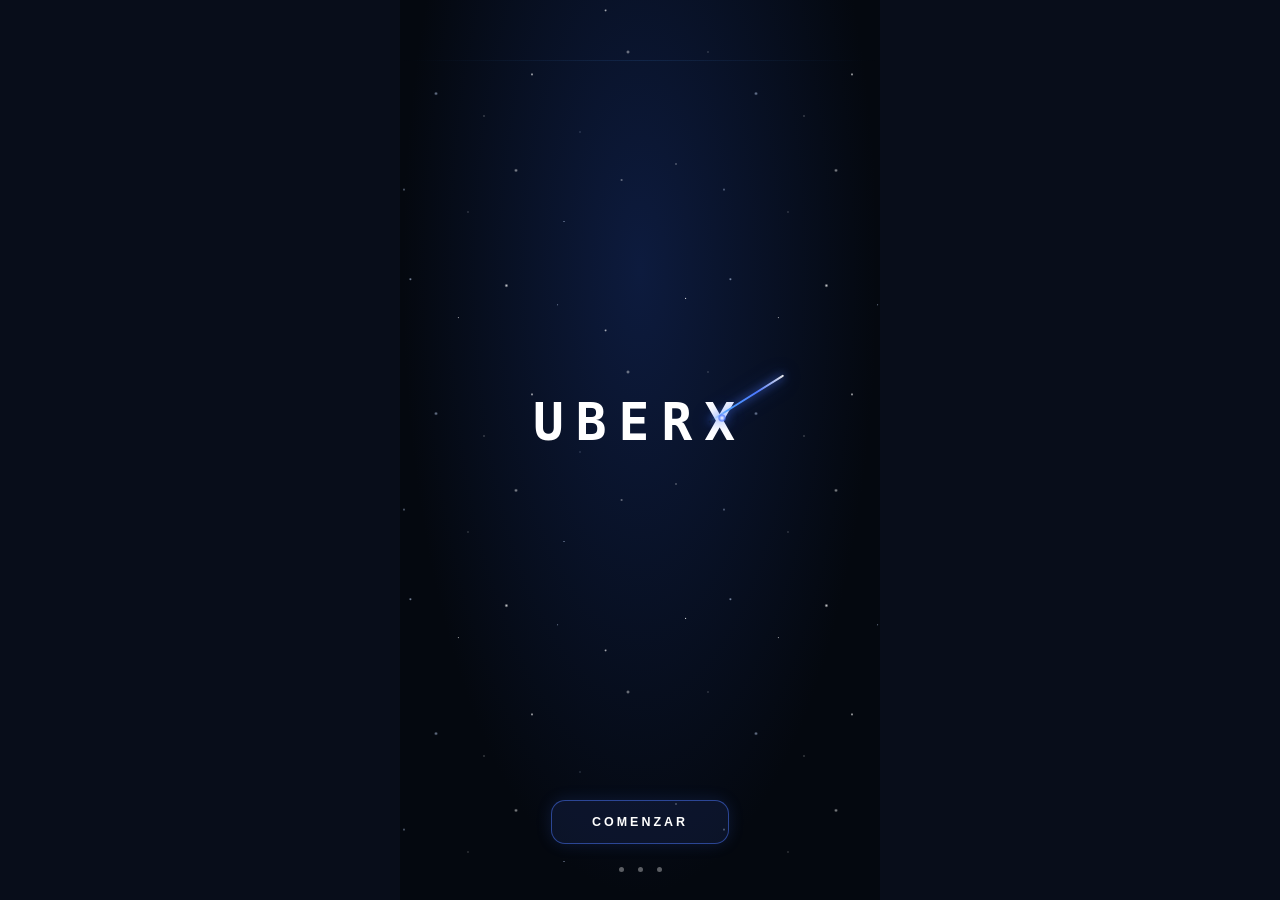
==== commit 1a2b8e6a: "feat: index con img no solo css" ====
--- a/index.html
+++ b/index.html
@@ -11,11 +11,6 @@
 <body class="app">
   <main class="app__main">
 
-    <!--
-      RADIOS DE PAYMENTS — deben estar FUERA del <section id="payments">
-      para que el selector CSS  #pm-radio-X:checked ~ .screen--payments  funcione.
-      El selector ~ requiere que el radio sea hermano anterior del screen.
-    -->
     <input type="radio" name="pm-select" id="pm-radio-1234" class="pm__radio" aria-hidden="true">
     <input type="radio" name="pm-select" id="pm-radio-5678" class="pm__radio" aria-hidden="true">
     <input type="radio" name="pm-select" id="pm-radio-pp"   class="pm__radio" aria-hidden="true">
@@ -42,13 +37,23 @@
 
         <header class="home__header">
           <div class="home__user">
-            <div class="home__avatar-draw" role="img" aria-label="Avatar de William Teig"></div>
+            <!--
+              Avatar: reemplaza .home__avatar-draw (CSS-drawn) por imagen real.
+              Mantiene clases, border-radius y border desde CSS.
+            -->
+            <img
+              src="/assets/img/avatar.png"
+              alt="Avatar de William Teig"
+              class="home__avatar-draw"
+              width="44"
+              height="44"
+            >
             <div class="home__user-text">
               <span class="home__greeting">Good morning</span>
               <h1 class="home__username">William Teig</h1>
             </div>
           </div>
-          <button class="home__notif-btn" aria-label="Notificaciones">
+          <button class="home__notif-btn" type="button" aria-label="Notificaciones">
             <svg width="20" height="20" viewBox="0 0 24 24" fill="none"
                  stroke="currentColor" stroke-width="1.8" aria-hidden="true">
               <path d="M18 8A6 6 0 0 0 6 8c0 7-3 9-3 9h18s-3-2-3-9"/>
@@ -59,11 +64,21 @@
 
         <div class="home__banner">
           <div class="home__banner-content">
-            <h3 class="home__banner-title">Always Wear Your Helmet When Traveling In Space</h3>
+            <h2 class="home__banner-title">Always Wear Your Helmet When Traveling In Space</h2>
             <p class="home__banner-link">About Safe Space Flight ›</p>
           </div>
           <div class="home__banner-figure">
-            <div class="draw-astronaut" role="img" aria-label="Astronauta"></div>
+            <!--
+              Astronauta: reemplaza .draw-astronaut (CSS-drawn) por imagen real.
+              .home__banner-figure conserva su animación floatAstronaut desde CSS.
+            -->
+            <img
+              src="/assets/img/astronaut.png"
+              alt="Astronauta con casco espacial"
+              class="draw-astronaut"
+              width="54"
+              height="62"
+            >
           </div>
         </div>
 
@@ -106,40 +121,75 @@
           </div>
         </div>
 
-        <ul class="home__destinations-list" aria-label="Destinos disponibles">
-          <li class="destination-item">
-            <div class="planet-css planet-css--earth" role="img" aria-label="Tierra"></div>
+        <div class="home__destinations-list" role="list" aria-label="Destinos disponibles">
+
+          <a href="#travel" class="destination-item">
+            <!--
+              Planetas: reemplazan .planet-css + modificadores (CSS-drawn) por imágenes reales.
+              .planet-css mantiene width, height, border-radius y box-shadow desde CSS.
+              Los modificadores de color (--earth, --mars, etc.) se limpian del HTML
+              porque la imagen ya aporta el color; el CSS de .planet-css base persiste.
+            -->
+            <img
+              src="/assets/img/tierra.jpg"
+              alt="Planeta Tierra"
+              class="planet-css"
+              width="44"
+              height="44"
+            >
             <div class="destination-item__info">
-              <h4 class="destination-item__name">Earth</h4>
+              <h3 class="destination-item__name">Earth</h3>
               <p class="destination-item__sub">Solar System, Planet 3</p>
             </div>
             <span class="destination-item__arrow" aria-hidden="true">›</span>
-          </li>
-          <li class="destination-item">
-            <div class="planet-css planet-css--mars" role="img" aria-label="Marte"></div>
+          </a>
+
+          <a href="#travel" class="destination-item">
+            <img
+              src="/assets/img/marte.jpeg"
+              alt="Planeta Marte"
+              class="planet-css"
+              width="44"
+              height="44"
+            >
             <div class="destination-item__info">
-              <h4 class="destination-item__name">Mars</h4>
+              <h3 class="destination-item__name">Mars</h3>
               <p class="destination-item__sub">Solar System, Planet 4</p>
             </div>
             <span class="destination-item__arrow" aria-hidden="true">›</span>
-          </li>
-          <li class="destination-item">
-            <div class="planet-css planet-css--iss" role="img" aria-label="ISS"></div>
+          </a>
+
+          <a href="#travel" class="destination-item">
+            <img
+              src="/assets/img/iss.png"
+              alt="Estación Espacial Internacional"
+              class="planet-css"
+              width="44"
+              height="44"
+            >
             <div class="destination-item__info">
-              <h4 class="destination-item__name">International Space Station</h4>
+              <h3 class="destination-item__name">International Space Station</h3>
               <p class="destination-item__sub">Low Earth Orbit</p>
             </div>
             <span class="destination-item__arrow" aria-hidden="true">›</span>
-          </li>
-          <li class="destination-item">
-            <div class="planet-css planet-css--moon" role="img" aria-label="Luna"></div>
+          </a>
+
+          <a href="#travel" class="destination-item">
+            <img
+              src="/assets/img/moon.png"
+              alt="La Luna"
+              class="planet-css"
+              width="44"
+              height="44"
+            >
             <div class="destination-item__info">
-              <h4 class="destination-item__name">Moon</h4>
+              <h3 class="destination-item__name">Moon</h3>
               <p class="destination-item__sub">Earth's Natural Satellite</p>
             </div>
             <span class="destination-item__arrow" aria-hidden="true">›</span>
-          </li>
-        </ul>
+          </a>
+
+        </div><!-- /home__destinations-list -->
 
       </div><!-- /home__scroll-area -->
 
@@ -164,18 +214,12 @@
     </section>
 
     <!-- ===================== TRAVEL ===================== -->
-    <!--
-      FLUJO DE NAVEGACIÓN:
-      travel → Connect Wallet → #payments
-      travel → Swipe Confirm → #payments  (simulación visual, luego usuario elige método)
-      payments → seleccionar método → aparece "Confirm & Pay" → #receipt
-    -->
     <section id="travel" class="screen screen--travel">
 
-      <input type="checkbox" id="sheet-toggle" class="sheet-toggle__input" aria-hidden="true" tabindex="-1">
-      <input type="radio" name="ship" id="ship-crew"  class="ship-radio" value="crew"  checked aria-hidden="true" tabindex="-1">
-      <input type="radio" name="ship" id="ship-star"  class="ship-radio" value="star"  aria-hidden="true" tabindex="-1">
-      <input type="radio" name="ship" id="ship-dream" class="ship-radio" value="dream" aria-hidden="true" tabindex="-1">
+      <input type="checkbox" id="sheet-toggle" class="sheet-toggle__input" aria-hidden="true">
+      <input type="radio" name="ship" id="ship-crew"  class="ship-radio" value="crew"  checked aria-hidden="true">
+      <input type="radio" name="ship" id="ship-star"  class="ship-radio" value="star"  aria-hidden="true">
+      <input type="radio" name="ship" id="ship-dream" class="ship-radio" value="dream" aria-hidden="true">
 
       <div class="travel__map" aria-hidden="true">
         <div class="travel__stars"></div>
@@ -186,12 +230,31 @@
                 stroke-dasharray="6 9" stroke-linecap="round"/>
           <circle cx="85" cy="240" r="3" fill="rgba(255,255,255,0.45)"/>
         </svg>
+
         <div class="travel__planet travel__planet--earth">
-          <div class="planet-css planet-css--earth"></div>
+          <!--
+            Planetas del mapa travel: reemplazan .planet-css CSS-drawn.
+            .travel__planet .planet-css conserva width/height/shadow.
+            .travel__planet--mars .planet-css tiene width:64px desde CSS.
+          -->
+          <img
+            src="/assets/img/earth.png"
+            alt="Tierra"
+            class="planet-css"
+            width="48"
+            height="48"
+          >
           <span class="travel__planet-label">Earth <span aria-hidden="true">›</span></span>
         </div>
+
         <div class="travel__planet travel__planet--mars">
-          <div class="planet-css planet-css--mars"></div>
+          <img
+            src="/assets/img/mars.png"
+            alt="Marte"
+            class="planet-css"
+            width="64"
+            height="64"
+          >
           <span class="travel__planet-label">Mars <span aria-hidden="true">›</span></span>
         </div>
       </div>
@@ -205,20 +268,29 @@
 
       <div class="travel__sheet">
 
-        <label for="sheet-toggle" class="sheet__handle-area" aria-label="Expandir opciones">
-          <div class="sheet__handle"></div>
+        <label for="sheet-toggle" class="sheet__handle-area" aria-label="Expandir opciones de nave">
+          <div class="sheet__handle" aria-hidden="true"></div>
           <p class="sheet__alert">Fares are higher due to space debris</p>
         </label>
 
         <div class="sheet__collapsed">
-          <div class="ship-illustration ship-illustration--crew"
-               role="img" aria-label="Crew Dragon"></div>
+          <!--
+            Nave principal (estado contraído): reemplaza .ship-illustration--crew (CSS-drawn).
+            .ship-illustration conserva width:72px, height:80px, flex-shrink:0.
+          -->
+          <img
+            src="/assets/img/crew-dragon.png"
+            alt="Nave Crew Dragon"
+            class="ship-illustration ship-illustration--crew"
+            width="72"
+            height="80"
+          >
           <div class="ship-detail">
             <div class="ship-detail__header">
               <h2 class="ship-detail__name">Crew Dragon</h2>
               <div class="ship-detail__price">
                 <span class="ship-detail__amount">48.5</span>
-                <div class="ship-detail__token" aria-label="Space token"></div>
+                <div class="ship-detail__token" aria-hidden="true"></div>
               </div>
             </div>
             <p class="ship-detail__meta">Next Launch: 12/03/53, 19:30</p>
@@ -228,51 +300,79 @@
 
         <div class="sheet__expanded">
           <ul class="ships-list" role="list" aria-label="Naves disponibles">
+
             <li class="ship-item">
-              <label for="ship-crew" class="ship-item__label">
-                <div class="ship-mini ship-mini--crew" aria-hidden="true"></div>
+              <label for="ship-crew" class="ship-item__label"
+                     aria-label="Seleccionar Crew Dragon, 48.5, lanzamiento 12/03/53">
+                <!--
+                  Miniaturas de nave (lista expandida): reemplazan .ship-mini CSS-drawn.
+                  .ship-mini conserva 46x46px, border-radius:8px, overflow:hidden.
+                -->
+                <img
+                  src="/assets/img/crew-dragon.png"
+                  alt="Crew Dragon"
+                  class="ship-mini ship-mini--crew"
+                  width="46"
+                  height="46"
+                >
                 <div class="ship-item__info">
                   <h3 class="ship-item__name">Crew Dragon</h3>
                   <p class="ship-item__date">Next Launch: 12/03/53, 19:30</p>
                 </div>
-                <div class="ship-item__price">
+                <div class="ship-item__price" aria-hidden="true">
                   <span>48.5</span>
                   <div class="ship-item__token" aria-hidden="true"></div>
                 </div>
               </label>
             </li>
+
             <li class="ship-item">
-              <label for="ship-star" class="ship-item__label">
-                <div class="ship-mini ship-mini--starliner" aria-hidden="true"></div>
+              <label for="ship-star" class="ship-item__label"
+                     aria-label="Seleccionar Starliner, 51.2, lanzamiento 24/03/53">
+                <img
+                  src="/assets/img/starliner.png"
+                  alt="Starliner"
+                  class="ship-mini ship-mini--starliner"
+                  width="46"
+                  height="46"
+                >
                 <div class="ship-item__info">
                   <h3 class="ship-item__name">Starliner</h3>
                   <p class="ship-item__date">Next Launch: 24/03/53, 12:30</p>
                 </div>
-                <div class="ship-item__price">
+                <div class="ship-item__price" aria-hidden="true">
                   <span>51.2</span>
                   <div class="ship-item__token" aria-hidden="true"></div>
                 </div>
               </label>
             </li>
+
             <li class="ship-item">
-              <label for="ship-dream" class="ship-item__label">
-                <div class="ship-mini ship-mini--dreamchaser" aria-hidden="true"></div>
+              <label for="ship-dream" class="ship-item__label"
+                     aria-label="Seleccionar Dream Chaser, 102.5, lanzamiento 24/03/53">
+                <img
+                  src="/assets/img/dream-chaser.png"
+                  alt="Dream Chaser"
+                  class="ship-mini ship-mini--dreamchaser"
+                  width="46"
+                  height="46"
+                >
                 <div class="ship-item__info">
                   <h3 class="ship-item__name">Dream Chaser</h3>
                   <p class="ship-item__date">Next Launch: 24/03/53, 12:30</p>
                 </div>
-                <div class="ship-item__price">
+                <div class="ship-item__price" aria-hidden="true">
                   <span>102.5</span>
                   <div class="ship-item__token" aria-hidden="true"></div>
                 </div>
               </label>
             </li>
+
           </ul>
         </div>
 
         <div class="sheet__actions">
-          <!-- Connect Wallet → va directo a payments -->
-          <a href="#payments" class="sheet__wallet-btn">
+          <a href="#payments" class="sheet__wallet-btn" aria-label="Conectar wallet para pagar">
             <div class="wallet-icon" aria-hidden="true"></div>
             <span>Connect Wallet</span>
             <svg width="16" height="16" viewBox="0 0 24 24" fill="none"
@@ -280,20 +380,19 @@
               <polyline points="9 18 15 12 9 6"/>
             </svg>
           </a>
-          <!-- Swipe → también navega a payments al confirmar -->
           <div class="swipe-confirm">
-            <label class="swipe-confirm__track" aria-label="Swipe to confirm booking">
+            <label class="swipe-confirm__track" aria-label="Desliza para confirmar reserva">
               <div class="swipe-confirm__arrow" aria-hidden="true">
                 <svg width="18" height="18" viewBox="0 0 24 24" fill="none"
-                     stroke="currentColor" stroke-width="2.5">
+                     stroke="currentColor" stroke-width="2.5" focusable="false">
                   <polyline points="9 18 15 12 9 6"/>
                 </svg>
               </div>
               <input type="range" min="0" max="100" value="0" step="1"
                      class="swipe-confirm__range"
-                     aria-label="Arrastra para confirmar reserva">
-              <span class="swipe-confirm__text">Swipe To Confirm Your Booking</span>
-              <span class="swipe-confirm__done">
+                     aria-label="Progreso de confirmación">
+              <span class="swipe-confirm__text" aria-hidden="true">Swipe To Confirm Your Booking</span>
+              <span class="swipe-confirm__done" aria-live="polite">
                 <a href="#payments" class="swipe-confirm__done-link">Tap to continue →</a>
               </span>
             </label>
@@ -304,15 +403,10 @@
     </section>
 
     <!-- ===================== PAYMENTS ===================== -->
-    <!--
-      Los radios (#pm-radio-X) están al inicio del <main>, fuera de este section.
-      Eso permite: #pm-radio-1234:checked ~ #payments .pm__confirm-cta { display: flex }
-      usando el selector de hermano general ~ entre el radio y este section.
-    -->
     <section id="payments" class="screen screen--payments">
 
       <header class="pm__header">
-        <a href="#travel" class="pm__back" aria-label="Back">
+        <a href="#travel" class="pm__back" aria-label="Volver a Travel">
           <svg width="18" height="18" viewBox="0 0 24 24" fill="none"
                stroke="currentColor" stroke-width="2.5" aria-hidden="true">
             <polyline points="15 18 9 12 15 6"/>
@@ -331,15 +425,15 @@
           </svg>
           <input type="search" class="pm__search-input"
                  placeholder="Search payment methods"
-                 autocomplete="off" aria-label="Search payment methods" readonly>
+                 autocomplete="off" aria-label="Buscar métodos de pago (solo visual)"
+                 aria-readonly="true" readonly>
         </div>
 
-        <ul class="pm__list" role="list" aria-label="Payment methods">
-
-          <!-- Tarjeta 1234 — Default -->
+        <ul class="pm__list" role="list" aria-label="Métodos de pago disponibles">
+
           <li class="pm__item pm__item--has-1234">
             <label for="pm-radio-1234" class="pm__item-row"
-                   role="button" aria-label="Visa ending 1234, default card">
+                   role="button" aria-label="Visa terminada en 1234, predeterminada, vence 12/25">
               <div class="pm__card-logo" aria-hidden="true">
                 <svg viewBox="0 0 38 24" width="28" height="18">
                   <rect width="38" height="24" rx="4" fill="rgba(255,255,255,0.06)"/>
@@ -353,7 +447,7 @@
                 <div class="pm__item-expiry">Expires 12/25</div>
               </div>
               <div class="pm__item-actions">
-                <span class="pm__badge">Default</span>
+                <span class="pm__badge" aria-label="Tarjeta predeterminada">Default</span>
                 <span class="pm__kebab" aria-hidden="true">
                   <svg width="16" height="16" viewBox="0 0 24 24" fill="currentColor">
                     <circle cx="12" cy="5" r="1.5"/>
@@ -365,10 +459,9 @@
             </label>
           </li>
 
-          <!-- Tarjeta 5678 -->
           <li class="pm__item pm__item--has-5678">
             <label for="pm-radio-5678" class="pm__item-row"
-                   role="button" aria-label="Card ending 5678">
+                   role="button" aria-label="Tarjeta terminada en 5678, vence 01/26">
               <div class="pm__card-logo" aria-hidden="true">
                 <svg viewBox="0 0 38 24" width="28" height="18">
                   <rect width="38" height="24" rx="4" fill="rgba(255,255,255,0.06)"/>
@@ -381,16 +474,16 @@
                 <div class="pm__item-expiry">Expires 01/26</div>
               </div>
               <div class="pm__item-actions">
-                <button class="pm__action-btn pm__action-btn--edit"
-                        aria-label="Edit card 5678" tabindex="-1">
+                <button class="pm__action-btn pm__action-btn--edit" type="button"
+                        aria-label="Editar tarjeta terminada en 5678" tabindex="-1">
                   <svg width="14" height="14" viewBox="0 0 24 24" fill="none"
                        stroke="currentColor" stroke-width="2" aria-hidden="true">
                     <path d="M11 4H4a2 2 0 0 0-2 2v14a2 2 0 0 0 2 2h14a2 2 0 0 0 2-2v-7"/>
                     <path d="M18.5 2.5a2.121 2.121 0 0 1 3 3L12 15l-4 1 1-4 9.5-9.5z"/>
                   </svg>
                 </button>
-                <button class="pm__action-btn pm__action-btn--delete"
-                        aria-label="Delete card 5678" tabindex="-1">
+                <button class="pm__action-btn pm__action-btn--delete" type="button"
+                        aria-label="Eliminar tarjeta terminada en 5678" tabindex="-1">
                   <svg width="14" height="14" viewBox="0 0 24 24" fill="none"
                        stroke="currentColor" stroke-width="2" aria-hidden="true">
                     <polyline points="3 6 5 6 21 6"/>
@@ -403,10 +496,9 @@
             </label>
           </li>
 
-          <!-- PayPal -->
           <li class="pm__item pm__item--has-pp">
             <label for="pm-radio-pp" class="pm__item-row"
-                   role="button" aria-label="PayPal account">
+                   role="button" aria-label="Cuenta PayPal, user@spacex.com">
               <div class="pm__card-logo" aria-hidden="true">
                 <svg viewBox="0 0 38 24" width="28" height="18">
                   <rect width="38" height="24" rx="4" fill="rgba(255,255,255,0.06)"/>
@@ -421,16 +513,16 @@
                 <div class="pm__item-expiry">user@spacex.com</div>
               </div>
               <div class="pm__item-actions">
-                <button class="pm__action-btn pm__action-btn--edit"
-                        aria-label="Edit PayPal" tabindex="-1">
+                <button class="pm__action-btn pm__action-btn--edit" type="button"
+                        aria-label="Editar cuenta PayPal" tabindex="-1">
                   <svg width="14" height="14" viewBox="0 0 24 24" fill="none"
                        stroke="currentColor" stroke-width="2" aria-hidden="true">
                     <path d="M11 4H4a2 2 0 0 0-2 2v14a2 2 0 0 0 2 2h14a2 2 0 0 0 2-2v-7"/>
                     <path d="M18.5 2.5a2.121 2.121 0 0 1 3 3L12 15l-4 1 1-4 9.5-9.5z"/>
                   </svg>
                 </button>
-                <button class="pm__action-btn pm__action-btn--delete"
-                        aria-label="Delete PayPal" tabindex="-1">
+                <button class="pm__action-btn pm__action-btn--delete" type="button"
+                        aria-label="Eliminar cuenta PayPal" tabindex="-1">
                   <svg width="14" height="14" viewBox="0 0 24 24" fill="none"
                        stroke="currentColor" stroke-width="2" aria-hidden="true">
                     <polyline points="3 6 5 6 21 6"/>
@@ -447,16 +539,14 @@
       </div><!-- /pm__body -->
 
       <div class="pm__footer">
-        <!-- Confirm & Pay — visible solo cuando hay radio :checked (CSS) -->
-        <a href="#receipt" class="pm__confirm-cta" aria-label="Confirm and pay">
+        <a href="#receipt" class="pm__confirm-cta" aria-label="Confirmar y pagar">
           <svg width="16" height="16" viewBox="0 0 24 24" fill="none"
                stroke="currentColor" stroke-width="2.5" aria-hidden="true">
             <polyline points="20 6 9 17 4 12"/>
           </svg>
           Confirm &amp; Pay
         </a>
-        <!-- Add New Method — siempre visible -->
-        <button class="pm__cta" type="button">
+        <button class="pm__cta" type="button" aria-label="Añadir nuevo método de pago">
           <svg width="16" height="16" viewBox="0 0 24 24" fill="none"
                stroke="currentColor" stroke-width="2.5" aria-hidden="true">
             <line x1="12" y1="5" x2="12" y2="19"/>
@@ -472,7 +562,7 @@
     <section id="receipt" class="screen screen--receipt">
 
       <header class="rc__header">
-        <a href="#payments" class="rc__back" aria-label="Back">
+        <a href="#payments" class="rc__back" aria-label="Volver a métodos de pago">
           <svg width="18" height="18" viewBox="0 0 24 24" fill="none"
                stroke="currentColor" stroke-width="2.5" aria-hidden="true">
             <polyline points="15 18 9 12 15 6"/>
@@ -483,7 +573,7 @@
       </header>
 
       <div class="rc__body">
-        <article class="rc__card" aria-label="Flight receipt">
+        <article class="rc__card" aria-label="Recibo de vuelo Crew Dragon">
 
           <div class="rc__amount-block">
             <div class="rc__amount-icon" aria-hidden="true">
@@ -494,7 +584,7 @@
                 <circle cx="12" cy="11" r="2"/>
               </svg>
             </div>
-            <p class="rc__amount" aria-label="Total $859.50">$859.50</p>
+            <p class="rc__amount" aria-label="Total: 859 dólares con 50 centavos">$859.50</p>
             <p class="rc__merchant">Crew Dragon · UberX Space</p>
             <time class="rc__date" datetime="2024-10-15T08:15">
               15th Oct 2024, 08:15 AM
@@ -505,7 +595,7 @@
 
           <section class="rc__section" aria-labelledby="rc-flight-label">
             <h2 class="rc__section-title" id="rc-flight-label">Flight Details</h2>
-            <div class="rc__route" aria-label="JFK 10:30 AM to LAX 01:45 PM">
+            <div class="rc__route" aria-label="Vuelo de JFK 10:30 AM hacia LAX 01:45 PM">
               <div class="rc__route-point">
                 <div class="rc__route-icon rc__route-icon--depart" aria-hidden="true">
                   <svg viewBox="0 0 24 24" width="16" height="16" fill="currentColor">
@@ -560,9 +650,9 @@
             </div>
           </dl>
 
-          <div class="rc__total-row">
+          <div class="rc__total-row" role="group" aria-label="Total a pagar">
             <span class="rc__total-label">Total</span>
-            <span class="rc__total-amount">$859.50</span>
+            <span class="rc__total-amount" aria-label="859 dólares con 50 centavos">$859.50</span>
           </div>
 
           <div class="rc__divider" aria-hidden="true"></div>
@@ -597,8 +687,8 @@
         </article>
       </div><!-- /rc__body -->
 
-      <footer class="rc__footer">
-        <button class="rc__action" type="button" aria-label="Share receipt">
+      <footer class="rc__footer" aria-label="Acciones del recibo">
+        <button class="rc__action" type="button" aria-label="Compartir recibo">
           <span class="rc__action-icon" aria-hidden="true">
             <svg viewBox="0 0 24 24" width="20" height="20" fill="none"
                  stroke="currentColor" stroke-width="1.8">
@@ -612,7 +702,7 @@
           <span class="rc__action-label">Share</span>
         </button>
         <div class="rc__footer-divider" aria-hidden="true"></div>
-        <button class="rc__action" type="button" aria-label="Download receipt">
+        <button class="rc__action" type="button" aria-label="Descargar recibo">
           <span class="rc__action-icon" aria-hidden="true">
             <svg viewBox="0 0 24 24" width="20" height="20" fill="none"
                  stroke="currentColor" stroke-width="1.8">
@@ -624,7 +714,7 @@
           <span class="rc__action-label">Download</span>
         </button>
         <div class="rc__footer-divider" aria-hidden="true"></div>
-        <button class="rc__action" type="button" aria-label="Categorize receipt">
+        <button class="rc__action" type="button" aria-label="Categorizar recibo">
           <span class="rc__action-icon" aria-hidden="true">
             <svg viewBox="0 0 24 24" width="20" height="20" fill="none"
                  stroke="currentColor" stroke-width="1.8">
--- a/css/app.css
+++ b/css/app.css
@@ -2,7 +2,7 @@
    UBERX × SPACEX | APP.CSS
    ========================================================================== */
 
-@import url('https://fonts.googleapis.com/css2?family=Orbitron:wght@900&family=Rajdhani:wght@300;600&display=swap');
+/* Fuentes importadas en utils.css */
 
 
 /* ============================================================================
@@ -130,104 +130,92 @@
    SPLASH SCREEN
    ========================================================================== */
 
-/* ─── Layout principal ───────────────────────────────────────────────────── */
 .screen--splash {
     display: flex;
     flex-direction: column;
     justify-content: space-between;
     align-items: center;
     padding: 60px 24px 40px;
-    /* Gradiente más profundo: añade capa violeta-índigo en el centro */
-    background:
-        radial-gradient(ellipse 70% 55% at 50% 38%, #112050 0%, transparent 70%),
-        radial-gradient(ellipse 40% 30% at 50% 40%, #1a2d6e 0%, transparent 60%),
-        radial-gradient(ellipse at 50% 100%, #0a0f1e 0%, #04080f 80%);
+    background: radial-gradient(ellipse at 50% 30%, #0d1b3e 0%, #04080f 70%);
     overflow: hidden;
 }
 
-/* ─── Capa de estrellas (sin cambios funcionales, densidad aumentada) ─────── */
 .screen--splash::before {
     content: "";
     position: absolute;
     inset: -60px;
     background-image:
-        /* capa 1 — estrellas brillantes grandes */
-        radial-gradient(2px 2px at 8% 12%, rgba(255, 255, 255, 0.95), transparent),
-        radial-gradient(2px 2px at 52% 8%, rgba(255, 255, 255, 0.90), transparent),
-        radial-gradient(2px 2px at 83% 22%, rgba(255, 255, 255, 0.85), transparent),
-        radial-gradient(2px 2px at 30% 48%, rgba(200, 220, 255, 0.80), transparent),
-        radial-gradient(2px 2px at 60% 42%, rgba(255, 255, 255, 0.90), transparent),
-        radial-gradient(2px 2px at 90% 35%, rgba(255, 255, 255, 0.75), transparent),
-        radial-gradient(2px 2px at 55% 72%, rgba(255, 255, 255, 0.80), transparent),
-        radial-gradient(2px 2px at 88% 75%, rgba(255, 255, 255, 0.70), transparent),
-        /* capa 2 — estrellas medianas */
-        radial-gradient(1.5px 1.5px at 22% 6%, rgba(200, 220, 255, 0.70), transparent),
-        radial-gradient(1.5px 1.5px at 68% 14%, rgba(200, 220, 255, 0.60), transparent),
-        radial-gradient(1.5px 1.5px at 20% 78%, rgba(200, 220, 255, 0.55), transparent),
-        radial-gradient(1.5px 1.5px at 70% 88%, rgba(200, 220, 255, 0.65), transparent),
-        radial-gradient(1.5px 1.5px at 14% 58%, rgba(200, 220, 255, 0.50), transparent),
-        radial-gradient(1.5px 1.5px at 44% 28%, rgba(255, 255, 255, 0.60), transparent),
-        radial-gradient(1.5px 1.5px at 76% 52%, rgba(200, 220, 255, 0.55), transparent),
-        /* capa 3 — micro estrellas */
-        radial-gradient(1px 1px at 37% 18%, rgba(255, 255, 255, 0.55), transparent),
-        radial-gradient(1px 1px at 15% 35%, rgba(255, 255, 255, 0.45), transparent),
-        radial-gradient(1px 1px at 45% 55%, rgba(255, 255, 255, 0.50), transparent),
-        radial-gradient(1px 1px at 75% 60%, rgba(200, 220, 255, 0.40), transparent),
-        radial-gradient(1px 1px at 5% 70%, rgba(255, 255, 255, 0.65), transparent),
-        radial-gradient(1px 1px at 40% 85%, rgba(255, 255, 255, 0.40), transparent),
-        radial-gradient(1px 1px at 92% 18%, rgba(255, 255, 255, 0.55), transparent),
-        radial-gradient(1px 1px at 62% 92%, rgba(200, 220, 255, 0.45), transparent),
-        radial-gradient(1px 1px at 28% 65%, rgba(255, 255, 255, 0.35), transparent);
-    background-size: 340px 340px;
-    animation: starsFloat 22s linear infinite;
+        radial-gradient(1px 1px at 8% 12%, rgba(255, 255, 255, 0.9), transparent),
+        radial-gradient(1.5px 1.5px at 22% 6%, rgba(200, 220, 255, 0.7), transparent),
+        radial-gradient(1px 1px at 37% 18%, rgba(255, 255, 255, 0.6), transparent),
+        radial-gradient(2px 2px at 52% 8%, rgba(255, 255, 255, 0.8), transparent),
+        radial-gradient(1px 1px at 68% 14%, rgba(200, 220, 255, 0.5), transparent),
+        radial-gradient(1.5px 1.5px at 83% 22%, rgba(255, 255, 255, 0.7), transparent),
+        radial-gradient(1px 1px at 15% 35%, rgba(255, 255, 255, 0.4), transparent),
+        radial-gradient(2px 2px at 30% 48%, rgba(200, 220, 255, 0.6), transparent),
+        radial-gradient(1px 1px at 45% 55%, rgba(255, 255, 255, 0.5), transparent),
+        radial-gradient(1.5px 1.5px at 60% 42%, rgba(255, 255, 255, 0.8), transparent),
+        radial-gradient(1px 1px at 75% 60%, rgba(200, 220, 255, 0.4), transparent),
+        radial-gradient(2px 2px at 90% 35%, rgba(255, 255, 255, 0.6), transparent),
+        radial-gradient(1px 1px at 5% 70%, rgba(255, 255, 255, 0.7), transparent),
+        radial-gradient(1.5px 1.5px at 20% 78%, rgba(200, 220, 255, 0.5), transparent),
+        radial-gradient(1px 1px at 40% 85%, rgba(255, 255, 255, 0.4), transparent),
+        radial-gradient(2px 2px at 55% 72%, rgba(255, 255, 255, 0.6), transparent),
+        radial-gradient(1px 1px at 70% 88%, rgba(200, 220, 255, 0.7), transparent),
+        radial-gradient(1.5px 1.5px at 88% 75%, rgba(255, 255, 255, 0.5), transparent);
+    background-size: 320px 320px;
+    animation: starsFloat 20s linear infinite;
     z-index: 0;
     pointer-events: none;
 }
 
-/* ─── Línea de escaneo (más visible) ────────────────────────────────────── */
 .screen--splash::after {
     content: "";
     position: absolute;
     left: 0;
     right: 0;
     height: 1px;
-    background: linear-gradient(90deg, transparent 5%, rgba(77, 159, 255, 0.22) 40%, rgba(120, 180, 255, 0.28) 50%, rgba(77, 159, 255, 0.22) 60%, transparent 95%);
-    animation: scanLine 8s linear infinite;
+    background: linear-gradient(90deg, transparent, rgba(77, 159, 255, 0.12), transparent);
+    animation: scanLine 6s linear infinite;
     z-index: 1;
     pointer-events: none;
 }
 
-/* ─── Header: logo + subtítulo ──────────────────────────────────────────── */
 .screen--splash .screen__header {
     flex: 1;
     display: flex;
     flex-direction: column;
     align-items: center;
     justify-content: center;
-    gap: 14px;
+    gap: 12px;
     z-index: 10;
     animation: fadeUp 1.2s cubic-bezier(0.16, 1, 0.3, 1) both;
 }
 
-/* ─── Título UBERX con text-shadow de neblina azul ──────────────────────── */
 .screen--splash .screen__title {
     font-family: 'Orbitron', monospace;
-    font-size: 3.4rem;
+    font-size: 3.2rem;
     font-weight: 900;
-    letter-spacing: 14px;
+    letter-spacing: 12px;
     color: #fff;
     text-transform: uppercase;
     position: relative;
     display: inline-block;
-    /* Halo atmosférico en el texto */
-    text-shadow:
-        0 0 18px rgba(77, 120, 255, 0.55),
-        0 0 40px rgba(77, 120, 255, 0.25),
-        0 2px 4px rgba(0, 0, 0, 0.6);
+}
+
+/* Subtítulo del splash — "Preparing your space ride…" */
+.screen--splash .screen__subtitle {
+    font-family: 'Rajdhani', sans-serif;
+    font-size: 0.72rem;
+    font-weight: 300;
+    letter-spacing: 4px;
+    text-transform: uppercase;
+    color: rgba(180, 210, 255, 0.50);
     margin: 0;
-}
-
-/* ─── Estela diagonal que sale de la X ──────────────────────────────────── */
+    text-align: center;
+    animation: fadeUp 1s 0.5s cubic-bezier(0.16, 1, 0.3, 1) both;
+}
+
 .screen--splash .screen__title::after {
     content: "";
     position: absolute;
@@ -235,116 +223,69 @@
     top: 48%;
     width: 0;
     height: 2px;
-    background: linear-gradient(90deg, transparent, #4d9fff 20%, #7ab4ff 55%, rgba(255, 255, 255, 0.95) 100%);
+    background: linear-gradient(90deg, transparent, #4d9fff 25%, #4d78ff 65%, rgba(255, 255, 255, 0.9) 100%);
     transform: rotate(-32deg);
     transform-origin: left center;
     animation: trailAppear 1.6s 0.9s cubic-bezier(0.16, 1, 0.3, 1) both;
-    /* Glow más intenso en la estela */
-    box-shadow:
-        0 0 6px #4d78ff,
-        0 0 14px rgba(77, 120, 255, 0.7),
-        0 0 28px rgba(77, 120, 255, 0.3);
+    box-shadow: 0 0 8px #4d78ff, 0 0 18px rgba(77, 120, 255, 0.5);
     border-radius: 0 2px 2px 0;
     z-index: 2;
 }
 
-/* ─── Subtítulo: "Preparing your space ride…" ───────────────────────────── */
-/* Nueva clase BEM — solo añade estilos, el HTML agrega el elemento */
-.screen__subtitle {
-    font-family: 'Rajdhani', sans-serif;
-    font-size: 0.78rem;
-    font-weight: 300;
-    letter-spacing: 3.5px;
-    text-transform: uppercase;
-    color: rgba(180, 210, 255, 0.55);
-    margin: 0;
-    /* Pequeño fade-in retardado para que aparezca después del título */
-    animation: fadeUp 1s 0.5s cubic-bezier(0.16, 1, 0.3, 1) both;
-}
-
-/* ─── Cabeza luminosa de la estela ──────────────────────────────────────── */
 .screen__line {
     position: absolute;
-    width: 9px;
-    height: 9px;
+    width: 8px;
+    height: 8px;
     border-radius: 50%;
-    background: radial-gradient(circle, #ffffff 0%, #7ab4ff 40%, transparent 100%);
+    background: radial-gradient(circle, #fff 0%, #4d78ff 50%, transparent 100%);
     top: 50%;
     left: 50%;
     transform: translate(-50%, -50%) translate(82px, -32px);
     animation: headTravel 1.6s 0.9s cubic-bezier(0.16, 1, 0.3, 1) both;
-    box-shadow:
-        0 0 10px #fff,
-        0 0 18px #4d78ff,
-        0 0 32px rgba(77, 120, 255, 0.6);
+    box-shadow: 0 0 12px #4d78ff, 0 0 24px rgba(77, 120, 255, 0.5);
     z-index: 11;
 }
 
-/* ─── Botón "Comenzar" con glow moderno ─────────────────────────────────── */
 .screen--splash .screen__nav {
-    padding: 0 0 20px;
+    padding: 0 0 16px;
     display: flex;
     justify-content: center;
     z-index: 20;
     animation: fadeUp 1s 1.1s cubic-bezier(0.16, 1, 0.3, 1) both;
 }
 
+/* Splash: botón primario mantiene border-radius más grande */
 .screen--splash .button--primary {
-    border-radius: 50px;
-    /* Pill — estética más app-like */
-    padding: 15px 52px;
-    font-size: 0.8rem;
-    letter-spacing: 4px;
-    /* Borde con ligero gradiente azul */
-    border-color: rgba(100, 160, 255, 0.65);
-    background: rgba(77, 120, 255, 0.12);
-    /* Glow multicapa */
-    box-shadow:
-        0 0 0 1px rgba(77, 120, 255, 0.2),
-        0 0 20px rgba(77, 120, 255, 0.25),
-        0 0 48px rgba(77, 120, 255, 0.10),
-        inset 0 1px 0 rgba(255, 255, 255, 0.08);
-    transition: all 0.35s ease;
-}
-
-.screen--splash .button--primary:hover {
-    background: rgba(77, 120, 255, 0.22);
-    border-color: rgba(130, 180, 255, 0.85);
-    box-shadow:
-        0 0 0 1px rgba(100, 160, 255, 0.5),
-        0 0 30px rgba(77, 120, 255, 0.55),
-        0 0 70px rgba(77, 120, 255, 0.20),
-        inset 0 1px 0 rgba(255, 255, 255, 0.12);
-    transform: translateY(-2px);
-}
-
-/* ─── Loading dots — más grandes y con color azul ───────────────────────── */
+    border-radius: 14px;
+    padding: 14px 40px;
+}
+
 .screen__loading {
     position: absolute;
-    bottom: 32px;
+    bottom: 28px;
     left: 0;
     right: 0;
     display: flex;
     justify-content: center;
-    gap: 10px;
+    gap: 14px;
     z-index: 20;
     animation: fadeUp 1s 1.4s both;
 }
 
 .loading__dot {
-    width: 6px;
-    height: 6px;
-    background: rgba(100, 160, 255, 0.50);
+    width: 5px;
+    height: 5px;
+    background: rgba(255, 255, 255, 0.35);
     border-radius: 50%;
-    animation: dotPulse 1.8s ease-in-out infinite;
+    animation: dotPulse 1.6s ease-in-out infinite;
 }
 
 .loading__dot--delay-1 {
-    animation-delay: 0.30s;
+    animation-delay: 0.28s;
 }
 
 .loading__dot--delay-2 {
-    animation-delay: 0.60s;
+    animation-delay: 0.56s;
 }
 
 
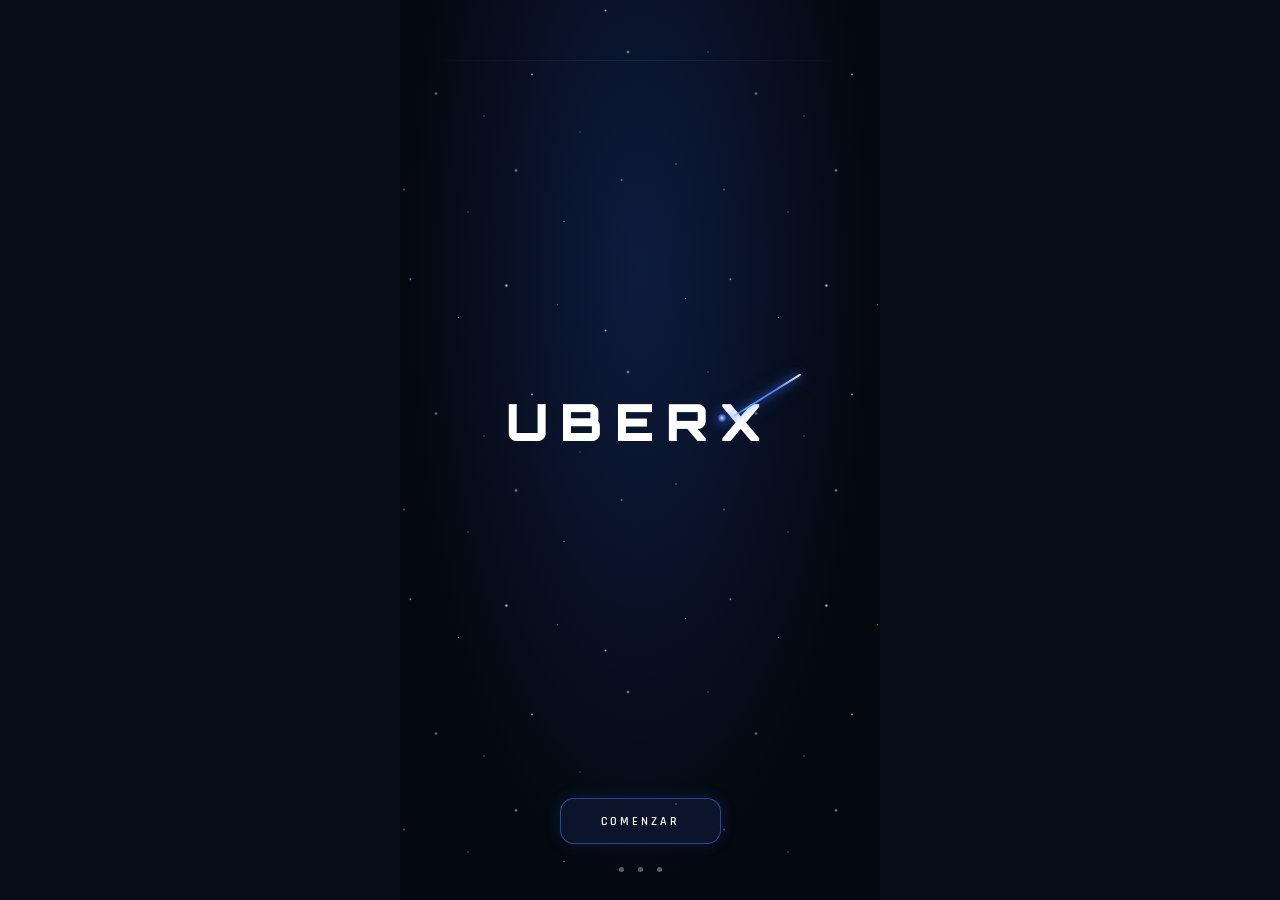
==== commit 3b9bf25f: "feat:sea rreglo el index para solo img en planets" ====
--- a/index.html
+++ b/index.html
@@ -37,17 +37,8 @@
 
         <header class="home__header">
           <div class="home__user">
-            <!--
-              Avatar: reemplaza .home__avatar-draw (CSS-drawn) por imagen real.
-              Mantiene clases, border-radius y border desde CSS.
-            -->
-            <img
-              src="/assets/img/avatar.png"
-              alt="Avatar de William Teig"
-              class="home__avatar-draw"
-              width="44"
-              height="44"
-            >
+            <!-- Avatar: div CSS-drawn -->
+            <div class="home__avatar-draw" aria-hidden="true"></div>
             <div class="home__user-text">
               <span class="home__greeting">Good morning</span>
               <h1 class="home__username">William Teig</h1>
@@ -68,17 +59,8 @@
             <p class="home__banner-link">About Safe Space Flight ›</p>
           </div>
           <div class="home__banner-figure">
-            <!--
-              Astronauta: reemplaza .draw-astronaut (CSS-drawn) por imagen real.
-              .home__banner-figure conserva su animación floatAstronaut desde CSS.
-            -->
-            <img
-              src="/assets/img/astronaut.png"
-              alt="Astronauta con casco espacial"
-              class="draw-astronaut"
-              width="54"
-              height="62"
-            >
+            <!-- Astronauta: div CSS-drawn -->
+            <div class="draw-astronaut" aria-hidden="true"></div>
           </div>
         </div>
 
@@ -124,12 +106,7 @@
         <div class="home__destinations-list" role="list" aria-label="Destinos disponibles">
 
           <a href="#travel" class="destination-item">
-            <!--
-              Planetas: reemplazan .planet-css + modificadores (CSS-drawn) por imágenes reales.
-              .planet-css mantiene width, height, border-radius y box-shadow desde CSS.
-              Los modificadores de color (--earth, --mars, etc.) se limpian del HTML
-              porque la imagen ya aporta el color; el CSS de .planet-css base persiste.
-            -->
+            <!-- PLANETA — img intacta -->
             <img
               src="/assets/img/tierra.jpg"
               alt="Planeta Tierra"
@@ -145,6 +122,7 @@
           </a>
 
           <a href="#travel" class="destination-item">
+            <!-- PLANETA — img intacta -->
             <img
               src="/assets/img/marte.jpeg"
               alt="Planeta Marte"
@@ -160,8 +138,9 @@
           </a>
 
           <a href="#travel" class="destination-item">
+            <!-- PLANETA — img intacta -->
             <img
-              src="/assets/img/iss.png"
+              src="/assets/img/station.jpeg"
               alt="Estación Espacial Internacional"
               class="planet-css"
               width="44"
@@ -175,8 +154,9 @@
           </a>
 
           <a href="#travel" class="destination-item">
+            <!-- PLANETA — img intacta -->
             <img
-              src="/assets/img/moon.png"
+              src="/assets/img/luna.jpg"
               alt="La Luna"
               class="planet-css"
               width="44"
@@ -232,13 +212,9 @@
         </svg>
 
         <div class="travel__planet travel__planet--earth">
-          <!--
-            Planetas del mapa travel: reemplazan .planet-css CSS-drawn.
-            .travel__planet .planet-css conserva width/height/shadow.
-            .travel__planet--mars .planet-css tiene width:64px desde CSS.
-          -->
+          <!-- PLANETA — img intacta -->
           <img
-            src="/assets/img/earth.png"
+            src="/assets/img/tierra.jpg"
             alt="Tierra"
             class="planet-css"
             width="48"
@@ -248,8 +224,9 @@
         </div>
 
         <div class="travel__planet travel__planet--mars">
+          <!-- PLANETA — img intacta -->
           <img
-            src="/assets/img/mars.png"
+            src="/assets/img/marte.jpeg"
             alt="Marte"
             class="planet-css"
             width="64"
@@ -274,17 +251,8 @@
         </label>
 
         <div class="sheet__collapsed">
-          <!--
-            Nave principal (estado contraído): reemplaza .ship-illustration--crew (CSS-drawn).
-            .ship-illustration conserva width:72px, height:80px, flex-shrink:0.
-          -->
-          <img
-            src="/assets/img/crew-dragon.png"
-            alt="Nave Crew Dragon"
-            class="ship-illustration ship-illustration--crew"
-            width="72"
-            height="80"
-          >
+          <!-- Nave principal: div CSS-drawn -->
+          <div class="ship-illustration ship-illustration--crew" aria-hidden="true"></div>
           <div class="ship-detail">
             <div class="ship-detail__header">
               <h2 class="ship-detail__name">Crew Dragon</h2>
@@ -304,17 +272,8 @@
             <li class="ship-item">
               <label for="ship-crew" class="ship-item__label"
                      aria-label="Seleccionar Crew Dragon, 48.5, lanzamiento 12/03/53">
-                <!--
-                  Miniaturas de nave (lista expandida): reemplazan .ship-mini CSS-drawn.
-                  .ship-mini conserva 46x46px, border-radius:8px, overflow:hidden.
-                -->
-                <img
-                  src="/assets/img/crew-dragon.png"
-                  alt="Crew Dragon"
-                  class="ship-mini ship-mini--crew"
-                  width="46"
-                  height="46"
-                >
+                <!-- Miniatura nave: div CSS-drawn -->
+                <div class="ship-mini ship-mini--crew" aria-hidden="true"></div>
                 <div class="ship-item__info">
                   <h3 class="ship-item__name">Crew Dragon</h3>
                   <p class="ship-item__date">Next Launch: 12/03/53, 19:30</p>
@@ -329,13 +288,8 @@
             <li class="ship-item">
               <label for="ship-star" class="ship-item__label"
                      aria-label="Seleccionar Starliner, 51.2, lanzamiento 24/03/53">
-                <img
-                  src="/assets/img/starliner.png"
-                  alt="Starliner"
-                  class="ship-mini ship-mini--starliner"
-                  width="46"
-                  height="46"
-                >
+                <!-- Miniatura nave: div CSS-drawn -->
+                <div class="ship-mini ship-mini--starliner" aria-hidden="true"></div>
                 <div class="ship-item__info">
                   <h3 class="ship-item__name">Starliner</h3>
                   <p class="ship-item__date">Next Launch: 24/03/53, 12:30</p>
@@ -350,13 +304,8 @@
             <li class="ship-item">
               <label for="ship-dream" class="ship-item__label"
                      aria-label="Seleccionar Dream Chaser, 102.5, lanzamiento 24/03/53">
-                <img
-                  src="/assets/img/dream-chaser.png"
-                  alt="Dream Chaser"
-                  class="ship-mini ship-mini--dreamchaser"
-                  width="46"
-                  height="46"
-                >
+                <!-- Miniatura nave: div CSS-drawn -->
+                <div class="ship-mini ship-mini--dreamchaser" aria-hidden="true"></div>
                 <div class="ship-item__info">
                   <h3 class="ship-item__name">Dream Chaser</h3>
                   <p class="ship-item__date">Next Launch: 24/03/53, 12:30</p>
@@ -719,7 +668,7 @@
             <svg viewBox="0 0 24 24" width="20" height="20" fill="none"
                  stroke="currentColor" stroke-width="1.8">
               <path d="M11 4H4a2 2 0 0 0-2 2v14a2 2 0 0 0 2 2h14a2 2 0 0 0 2-2v-7"/>
-              <path d="M18.5 2.5a2.121 2.121 0 0 1 3 3L12 15l-4 1 1-4 9.5-9.5z"/>
+              <path d="M18.5 2.5a2.121 2.121 0 0 1 3 3L12 15l-4 1 1-4 9.5-9.5z"/>http://127.0.0.1:3000/index.html?vscode-livepreview=true#travel
             </svg>
           </span>
           <span class="rc__action-label">Categorize</span>
--- a/css/app.css
+++ b/css/app.css
@@ -2,7 +2,7 @@
    UBERX × SPACEX | APP.CSS
    ========================================================================== */
 
-/* Fuentes importadas en utils.css */
+@import url('https://fonts.googleapis.com/css2?family=Orbitron:wght@900&family=Rajdhani:wght@300;600&display=swap');
 
 
 /* ============================================================================
@@ -331,39 +331,18 @@
     gap: 12px;
 }
 
+/* Avatar: ahora es <img>, se eliminan pseudo-elementos CSS-drawn.
+   Se conservan shape, border y shadow. */
 .home__avatar-draw {
     width: 44px;
     height: 44px;
     border-radius: 50%;
-    background: linear-gradient(135deg, #1a3060, #2a5a98);
     border: 2px solid rgba(77, 120, 255, 0.4);
-    position: relative;
     overflow: hidden;
     flex-shrink: 0;
-}
-
-.home__avatar-draw::before {
-    content: "";
-    position: absolute;
-    bottom: -4px;
-    left: 50%;
-    transform: translateX(-50%);
-    width: 28px;
-    height: 22px;
-    background: rgba(77, 120, 255, 0.4);
-    border-radius: 50% 50% 0 0;
-}
-
-.home__avatar-draw::after {
-    content: "";
-    position: absolute;
-    top: 9px;
-    left: 50%;
-    transform: translateX(-50%);
-    width: 17px;
-    height: 17px;
-    background: rgba(200, 220, 255, 0.85);
-    border-radius: 50%;
+    object-fit: cover;
+    display: block;
+    box-shadow: 0 0 0 3px rgba(77, 120, 255, 0.10);
 }
 
 .home__user-text {
@@ -455,39 +434,15 @@
     margin: 0;
 }
 
-/* Astronauta CSS */
+/* Astronauta: ahora es <img>, se eliminan pseudo-elementos CSS-drawn.
+   .home__banner-figure conserva la animación floatAstronaut. */
 .draw-astronaut {
     width: 54px;
     height: 62px;
-    background: linear-gradient(160deg, #e8eef5, #c8d8e8);
-    border-radius: 40% 40% 28% 28%;
-    position: relative;
-    flex-shrink: 0;
-    box-shadow: 0 4px 16px rgba(0, 0, 0, 0.3);
-}
-
-.draw-astronaut::before {
-    content: "";
-    position: absolute;
-    top: -10px;
-    left: 3px;
-    width: 48px;
-    height: 34px;
-    background: linear-gradient(160deg, #dde8f0, #bccfe0);
-    border-radius: 50%;
-    border: 2px solid rgba(255, 255, 255, 0.4);
-}
-
-.draw-astronaut::after {
-    content: "";
-    position: absolute;
-    top: -4px;
-    left: 10px;
-    width: 34px;
-    height: 21px;
-    background: linear-gradient(135deg, rgba(77, 120, 255, 0.55), rgba(20, 50, 110, 0.85));
-    border-radius: 8px;
-    border: 1px solid rgba(130, 180, 255, 0.3);
+    object-fit: contain;
+    display: block;
+    flex-shrink: 0;
+    filter: drop-shadow(0 4px 16px rgba(0, 0, 0, 0.4));
 }
 
 /* Quick Nav — glass dark, sin blanco */
@@ -601,7 +556,7 @@
     padding: 0 16px;
     display: flex;
     flex-direction: column;
-    gap: 8px;
+    gap: 6px;
     margin: 0;
 }
 
@@ -614,53 +569,55 @@
     border: 1px solid rgba(255, 255, 255, 0.07);
     border-radius: 14px;
     cursor: pointer;
-    transition: all 0.2s ease;
+    text-decoration: none;
+    color: inherit;
+    transition: background 0.22s ease, border-color 0.22s ease,
+        transform 0.22s ease, box-shadow 0.22s ease;
+    -webkit-tap-highlight-color: transparent;
 }
 
 .destination-item:hover {
-    background: rgba(77, 120, 255, 0.08);
-    border-color: rgba(77, 120, 255, 0.22);
+    background: rgba(77, 120, 255, 0.10);
+    border-color: rgba(77, 120, 255, 0.32);
+    transform: translateX(4px);
+    box-shadow: 0 0 0 1px rgba(77, 120, 255, 0.10) inset,
+        0 4px 18px rgba(77, 120, 255, 0.08);
+}
+
+.destination-item:hover .destination-item__arrow {
+    color: #4d78ff;
     transform: translateX(3px);
 }
 
+/* Planetas: ahora son <img>, se eliminan gradientes CSS-drawn.
+   Se conservan shape, shadow y transiciones. */
 .planet-css {
     width: 44px;
     height: 44px;
     border-radius: 50%;
     flex-shrink: 0;
+    object-fit: cover;
+    display: block;
     box-shadow: 0 2px 12px rgba(0, 0, 0, 0.4);
 }
 
-.planet-css--earth {
-    background:
-        radial-gradient(circle at 35% 30%, rgba(255, 255, 255, 0.25) 0%, transparent 40%),
-        radial-gradient(circle at 30% 30%, #4facfe, #00b4d8 40%, #0077b6 100%);
-}
-
-.planet-css--mars {
-    background:
-        radial-gradient(circle at 35% 30%, rgba(255, 200, 150, 0.35) 0%, transparent 40%),
-        radial-gradient(circle at 30% 30%, #ff6b4a, #e05a32 40%, #c0392b 100%);
-}
-
-.planet-css--iss {
-    background: rgba(255, 255, 255, 0.06);
-    border: 1px solid rgba(255, 255, 255, 0.15);
-    display: flex;
-    align-items: center;
-    justify-content: center;
-    font-size: 1.3rem;
-}
-
-.planet-css--iss::after {
-    content: "🛸";
-    font-size: 1.2rem;
-}
-
+/* Los modificadores de color se vacían — la imagen aporta el color */
+.planet-css--earth,
+.planet-css--mars,
+.planet-css--iss,
 .planet-css--moon {
-    background:
-        radial-gradient(circle at 35% 30%, rgba(255, 255, 255, 0.2) 0%, transparent 40%),
-        radial-gradient(circle at 30% 30%, #c8cdd6, #9aa0ad 40%, #6b7280 100%);
+    background: none;
+    border: none;
+    font-size: unset;
+}
+
+/* Limpieza de pseudo-elementos de los modificadores */
+.planet-css--earth::after,
+.planet-css--mars::before,
+.planet-css--iss::before,
+.planet-css--iss::after,
+.planet-css--moon::before {
+    display: none;
 }
 
 .destination-item__info {
@@ -686,8 +643,9 @@
 
 .destination-item__arrow {
     font-size: 1.1rem;
-    color: rgba(255, 255, 255, 0.2);
-    flex-shrink: 0;
+    color: rgba(255, 255, 255, 0.22);
+    flex-shrink: 0;
+    transition: color 0.22s ease, transform 0.22s ease;
 }
 
 /* Bottom Nav */
@@ -761,7 +719,10 @@
 .screen--travel {
     padding: 0;
     gap: 0;
-    background: #000008;
+    background:
+        radial-gradient(ellipse 70% 50% at 70% 20%, rgba(8, 18, 55, 0.90) 0%, transparent 70%),
+        radial-gradient(ellipse 50% 40% at 20% 75%, rgba(5, 12, 35, 0.75) 0%, transparent 65%),
+        #00000e;
     overflow: hidden;
     display: flex;
     flex-direction: column;
@@ -810,6 +771,7 @@
     inset: 0;
     width: 100%;
     height: 100%;
+    filter: drop-shadow(0 0 4px rgba(77, 120, 255, 0.3));
 }
 
 .travel__planet {
@@ -817,12 +779,29 @@
     display: flex;
     align-items: center;
     gap: 10px;
-    background: rgba(16, 20, 32, 0.78);
-    backdrop-filter: blur(10px);
-    -webkit-backdrop-filter: blur(10px);
-    border: 1px solid rgba(255, 255, 255, 0.11);
-    border-radius: 14px;
+    background: rgba(10, 14, 28, 0.84);
+    backdrop-filter: blur(16px);
+    -webkit-backdrop-filter: blur(16px);
+    border: 1px solid rgba(255, 255, 255, 0.13);
+    border-radius: 16px;
     padding: 8px 14px 8px 8px;
+    cursor: pointer;
+    transition: border-color 0.22s ease, background 0.22s ease,
+        box-shadow 0.22s ease, transform 0.22s ease;
+    box-shadow: 0 4px 20px rgba(0, 0, 0, 0.45);
+}
+
+.travel__planet:hover {
+    border-color: rgba(77, 120, 255, 0.45);
+    background: rgba(12, 18, 42, 0.94);
+    box-shadow: 0 0 0 1px rgba(77, 120, 255, 0.14) inset,
+        0 6px 28px rgba(77, 120, 255, 0.18);
+    transform: translateY(-2px);
+}
+
+.travel__planet:hover .planet-css {
+    transform: scale(1.10);
+    box-shadow: 0 0 30px rgba(77, 120, 255, 0.35);
 }
 
 .travel__planet--earth {
@@ -845,6 +824,7 @@
     width: 48px;
     height: 48px;
     box-shadow: 0 0 20px rgba(0, 0, 0, 0.6);
+    transition: transform 0.22s ease, box-shadow 0.22s ease;
 }
 
 .travel__planet--mars .planet-css {
@@ -897,16 +877,19 @@
     bottom: 0;
     z-index: 20;
     height: 50%;
-    /* contraído: más espacio para el mapa */
-    background: rgba(12, 10, 22, 0.97);
-    backdrop-filter: blur(20px);
-    -webkit-backdrop-filter: blur(20px);
-    border-top: 1px solid rgba(255, 255, 255, 0.07);
-    border-radius: 22px 22px 0 0;
+    background: rgba(6, 8, 20, 0.92);
+    backdrop-filter: blur(32px);
+    -webkit-backdrop-filter: blur(32px);
+    border-top: 1px solid rgba(255, 255, 255, 0.10);
+    border-left: 1px solid rgba(255, 255, 255, 0.05);
+    border-right: 1px solid rgba(255, 255, 255, 0.05);
+    border-radius: 26px 26px 0 0;
     display: flex;
     flex-direction: column;
     overflow: hidden;
     transition: height 0.4s cubic-bezier(0.32, 0.72, 0, 1);
+    box-shadow: 0 -8px 40px rgba(0, 0, 0, 0.55),
+        0 -1px 0 rgba(77, 120, 255, 0.07);
 }
 
 .sheet-toggle__input:checked~.travel__sheet {
@@ -967,46 +950,22 @@
 }
 
 /* Nave — tamaño reducido para que no aplaste */
+/* Nave principal (sheet contraído): ahora es <img>.
+   Se conservan dimensiones y flex-shrink. */
 .ship-illustration {
     width: 72px;
     height: 80px;
-    position: relative;
-    flex-shrink: 0;
-}
-
+    object-fit: contain;
+    display: block;
+    flex-shrink: 0;
+    filter: drop-shadow(0 6px 24px rgba(0, 0, 0, 0.5));
+}
+
+/* Los modificadores ya no pintan la forma — la imagen lo hace */
 .ship-illustration--crew {
-    background: linear-gradient(160deg, #f0f0f0 0%, #d0d5de 50%, #b0b5be 100%);
-    border-radius: 50% 50% 30% 30% / 60% 60% 30% 30%;
-    box-shadow:
-        inset -6px -3px 12px rgba(0, 0, 0, 0.25),
-        inset 3px 6px 10px rgba(255, 255, 255, 0.4),
-        0 6px 24px rgba(0, 0, 0, 0.5);
-}
-
-.ship-illustration--crew::before {
-    content: "";
-    position: absolute;
-    top: 14px;
-    left: 50%;
-    transform: translateX(-50%);
-    width: 44px;
-    height: 32px;
-    background: linear-gradient(135deg, rgba(20, 50, 110, 0.9), rgba(8, 18, 55, 0.95));
-    border-radius: 40% 40% 20% 20%;
-    border: 1.5px solid rgba(255, 255, 255, 0.12);
-    box-shadow: inset 0 2px 8px rgba(77, 120, 255, 0.3);
-}
-
-.ship-illustration--crew::after {
-    content: "";
-    position: absolute;
-    bottom: 12px;
-    left: 50%;
-    transform: translateX(-50%);
-    width: 28px;
-    height: 5px;
-    background: rgba(255, 255, 255, 0.12);
-    border-radius: 3px;
+    background: none;
+    border-radius: 0;
+    box-shadow: none;
 }
 
 /* Info de nave */
@@ -1102,18 +1061,21 @@
 }
 
 .ship-item__label:hover {
-    background: rgba(255, 255, 255, 0.04);
+    background: rgba(77, 120, 255, 0.06);
 }
 
 /* Nave activa — resaltada con acento azul */
 #ship-crew:checked~.travel__sheet .ship-item:nth-child(1) .ship-item__label,
 #ship-star:checked~.travel__sheet .ship-item:nth-child(2) .ship-item__label,
 #ship-dream:checked~.travel__sheet .ship-item:nth-child(3) .ship-item__label {
-    background: rgba(77, 120, 255, 0.08);
+    background: rgba(77, 120, 255, 0.10);
     border-left-color: #4d78ff;
+    box-shadow: inset 3px 0 0 #4d78ff;
 }
 
 /* Miniaturas de naves */
+/* Miniaturas de nave (lista expandida): ahora son <img>.
+   .ship-mini conserva contenedor 46x46px, border-radius, border y overflow. */
 .ship-mini {
     width: 46px;
     height: 46px;
@@ -1121,33 +1083,21 @@
     background: rgba(255, 255, 255, 0.05);
     border: 1px solid rgba(255, 255, 255, 0.09);
     flex-shrink: 0;
-    position: relative;
     overflow: hidden;
-}
-
+    object-fit: cover;
+    display: block;
+}
+
+/* Pseudo-elemento ::after ya no es necesario — la imagen ocupa el espacio */
 .ship-mini::after {
-    content: "";
-    position: absolute;
-    inset: 6px;
-    border-radius: 50% 50% 30% 30% / 60% 60% 30% 30%;
-}
-
-.ship-mini--crew::after {
-    background: linear-gradient(160deg, #e8ecf2, #b8bdc8);
-    box-shadow: inset -2px -1px 4px rgba(0, 0, 0, 0.3);
-}
-
-.ship-mini--starliner::after {
-    background: linear-gradient(160deg, #d8e8f0, #90b0c8);
-    border-radius: 40%;
-    box-shadow: inset -2px -1px 4px rgba(0, 0, 0, 0.3);
-}
-
-.ship-mini--dreamchaser::after {
-    background: linear-gradient(150deg, #e0e8f8, #8090b8);
-    border-radius: 20% 40% 40% 20%;
-    transform: rotate(-15deg) scale(1.1);
-    box-shadow: inset -2px -1px 4px rgba(0, 0, 0, 0.3);
+    display: none;
+}
+
+/* Los modificadores ya no pintan la cápsula */
+.ship-mini--crew,
+.ship-mini--starliner,
+.ship-mini--dreamchaser {
+    background: rgba(255, 255, 255, 0.05);
 }
 
 .ship-item__info {
@@ -1402,7 +1352,9 @@
 .screen--payments {
     padding: 0;
     gap: 0;
-    background: #0b101e;
+    background:
+        radial-gradient(ellipse 80% 35% at 50% 0%, rgba(10, 18, 50, 0.80) 0%, transparent 60%),
+        #07090f;
     overflow: hidden;
     display: flex;
     flex-direction: column;
@@ -1497,26 +1449,29 @@
 
 .pm__search-input {
     width: 100%;
-    padding: 11px 16px 11px 40px;
+    padding: 12px 16px 12px 42px;
     background: rgba(255, 255, 255, 0.04);
-    border: 1px solid rgba(255, 255, 255, 0.08);
-    border-radius: 12px;
-    color: rgba(255, 255, 255, 0.6);
+    border: 1px solid rgba(255, 255, 255, 0.09);
+    border-radius: 14px;
+    color: rgba(255, 255, 255, 0.75);
     font-family: 'DM Sans', system-ui, sans-serif;
     font-size: 0.85rem;
     -webkit-appearance: none;
     appearance: none;
-    transition: border-color 0.2s ease;
+    backdrop-filter: blur(8px);
+    -webkit-backdrop-filter: blur(8px);
+    transition: border-color 0.2s ease, background 0.2s ease, box-shadow 0.2s ease;
 }
 
 .pm__search-input::placeholder {
-    color: rgba(255, 255, 255, 0.28);
+    color: rgba(255, 255, 255, 0.25);
 }
 
 .pm__search-input:focus {
     outline: none;
-    border-color: rgba(77, 120, 255, 0.4);
-    background: rgba(77, 120, 255, 0.04);
+    border-color: rgba(77, 120, 255, 0.45);
+    background: rgba(77, 120, 255, 0.05);
+    box-shadow: 0 0 0 3px rgba(77, 120, 255, 0.10);
 }
 
 /* ── Lista ── */
@@ -1531,28 +1486,37 @@
 
 /* ── Item card ── */
 .pm__item {
-    border-radius: 16px;
+    border-radius: 18px;
     background: rgba(255, 255, 255, 0.04);
-    border: 1px solid rgba(255, 255, 255, 0.07);
-    backdrop-filter: blur(16px);
-    -webkit-backdrop-filter: blur(16px);
-    transition: border-color 0.25s ease, background 0.25s ease, box-shadow 0.25s ease;
+    border: 1px solid rgba(255, 255, 255, 0.08);
+    backdrop-filter: blur(20px);
+    -webkit-backdrop-filter: blur(20px);
+    transition: border-color 0.25s ease, background 0.25s ease, box-shadow 0.25s ease,
+        transform 0.25s ease;
     overflow: hidden;
     cursor: pointer;
+    box-shadow: 0 2px 12px rgba(0, 0, 0, 0.25),
+        inset 0 1px 0 rgba(255, 255, 255, 0.05);
 }
 
 .pm__item:hover {
-    border-color: rgba(255, 255, 255, 0.14);
-}
-
-/* Activo: el radio correspondiente está checked → borde azul */
+    border-color: rgba(255, 255, 255, 0.16);
+    background: rgba(255, 255, 255, 0.06);
+    transform: translateY(-1px);
+    box-shadow: 0 6px 20px rgba(0, 0, 0, 0.35),
+        inset 0 1px 0 rgba(255, 255, 255, 0.07);
+}
+
+/* Activo: el radio correspondiente está checked → borde azul + glow */
 #pm-radio-1234:checked~#payments .pm__item--has-1234,
 #pm-radio-5678:checked~#payments .pm__item--has-5678,
 #pm-radio-pp:checked~#payments .pm__item--has-pp {
-    border-color: rgba(77, 120, 255, 0.5);
-    background: rgba(77, 120, 255, 0.07);
-    box-shadow: 0 0 0 1px rgba(77, 120, 255, 0.12) inset,
-        0 4px 20px rgba(77, 120, 255, 0.1);
+    border-color: rgba(77, 120, 255, 0.55);
+    background: rgba(77, 120, 255, 0.09);
+    box-shadow: 0 0 0 1px rgba(77, 120, 255, 0.15) inset,
+        0 0 28px rgba(77, 120, 255, 0.18),
+        0 6px 24px rgba(0, 0, 0, 0.30);
+    transform: translateY(-1px);
 }
 
 /* ── Fila interna ── */
@@ -1698,9 +1662,9 @@
     gap: 8px;
     width: 100%;
     padding: 15px;
-    border-radius: 14px;
-    background: rgba(77, 120, 255, 0.18);
-    border: 1px solid rgba(77, 120, 255, 0.5);
+    border-radius: 16px;
+    background: rgba(77, 120, 255, 0.20);
+    border: 1px solid rgba(77, 120, 255, 0.55);
     color: #fff;
     font-family: 'Rajdhani', sans-serif;
     font-weight: 600;
@@ -1708,7 +1672,9 @@
     letter-spacing: 2.5px;
     text-transform: uppercase;
     text-decoration: none;
-    box-shadow: 0 0 20px rgba(77, 120, 255, 0.2);
+    box-shadow: 0 0 0 1px rgba(77, 120, 255, 0.12) inset,
+        0 0 24px rgba(77, 120, 255, 0.25),
+        inset 0 1px 0 rgba(255, 255, 255, 0.08);
     transition: background 0.25s ease, box-shadow 0.25s ease, transform 0.2s ease;
 }
 
@@ -1721,9 +1687,11 @@
 }
 
 .pm__confirm-cta:hover {
-    background: rgba(77, 120, 255, 0.28);
-    box-shadow: 0 0 32px rgba(77, 120, 255, 0.35);
-    transform: translateY(-1px);
+    background: rgba(77, 120, 255, 0.32);
+    box-shadow: 0 0 0 1px rgba(77, 120, 255, 0.25) inset,
+        0 0 40px rgba(77, 120, 255, 0.45),
+        inset 0 1px 0 rgba(255, 255, 255, 0.12);
+    transform: translateY(-2px);
 }
 
 /* Add New Method */
@@ -1734,23 +1702,27 @@
     gap: 8px;
     width: 100%;
     padding: 15px;
-    border-radius: 14px;
+    border-radius: 16px;
     background: rgba(255, 255, 255, 0.03);
-    border: 1px solid rgba(255, 255, 255, 0.09);
-    color: rgba(255, 255, 255, 0.6);
+    border: 1px solid rgba(255, 255, 255, 0.10);
+    color: rgba(255, 255, 255, 0.55);
     font-family: 'Rajdhani', sans-serif;
     font-weight: 600;
     font-size: 0.82rem;
     letter-spacing: 2.5px;
     text-transform: uppercase;
     cursor: pointer;
-    transition: background 0.25s ease, border-color 0.25s ease, color 0.25s ease;
+    backdrop-filter: blur(8px);
+    -webkit-backdrop-filter: blur(8px);
+    transition: background 0.25s ease, border-color 0.25s ease,
+        color 0.25s ease, box-shadow 0.25s ease;
 }
 
 .pm__cta:hover {
-    background: rgba(255, 255, 255, 0.06);
-    border-color: rgba(255, 255, 255, 0.16);
+    background: rgba(255, 255, 255, 0.07);
+    border-color: rgba(255, 255, 255, 0.20);
     color: #fff;
+    box-shadow: 0 2px 12px rgba(0, 0, 0, 0.20);
 }
 
 
